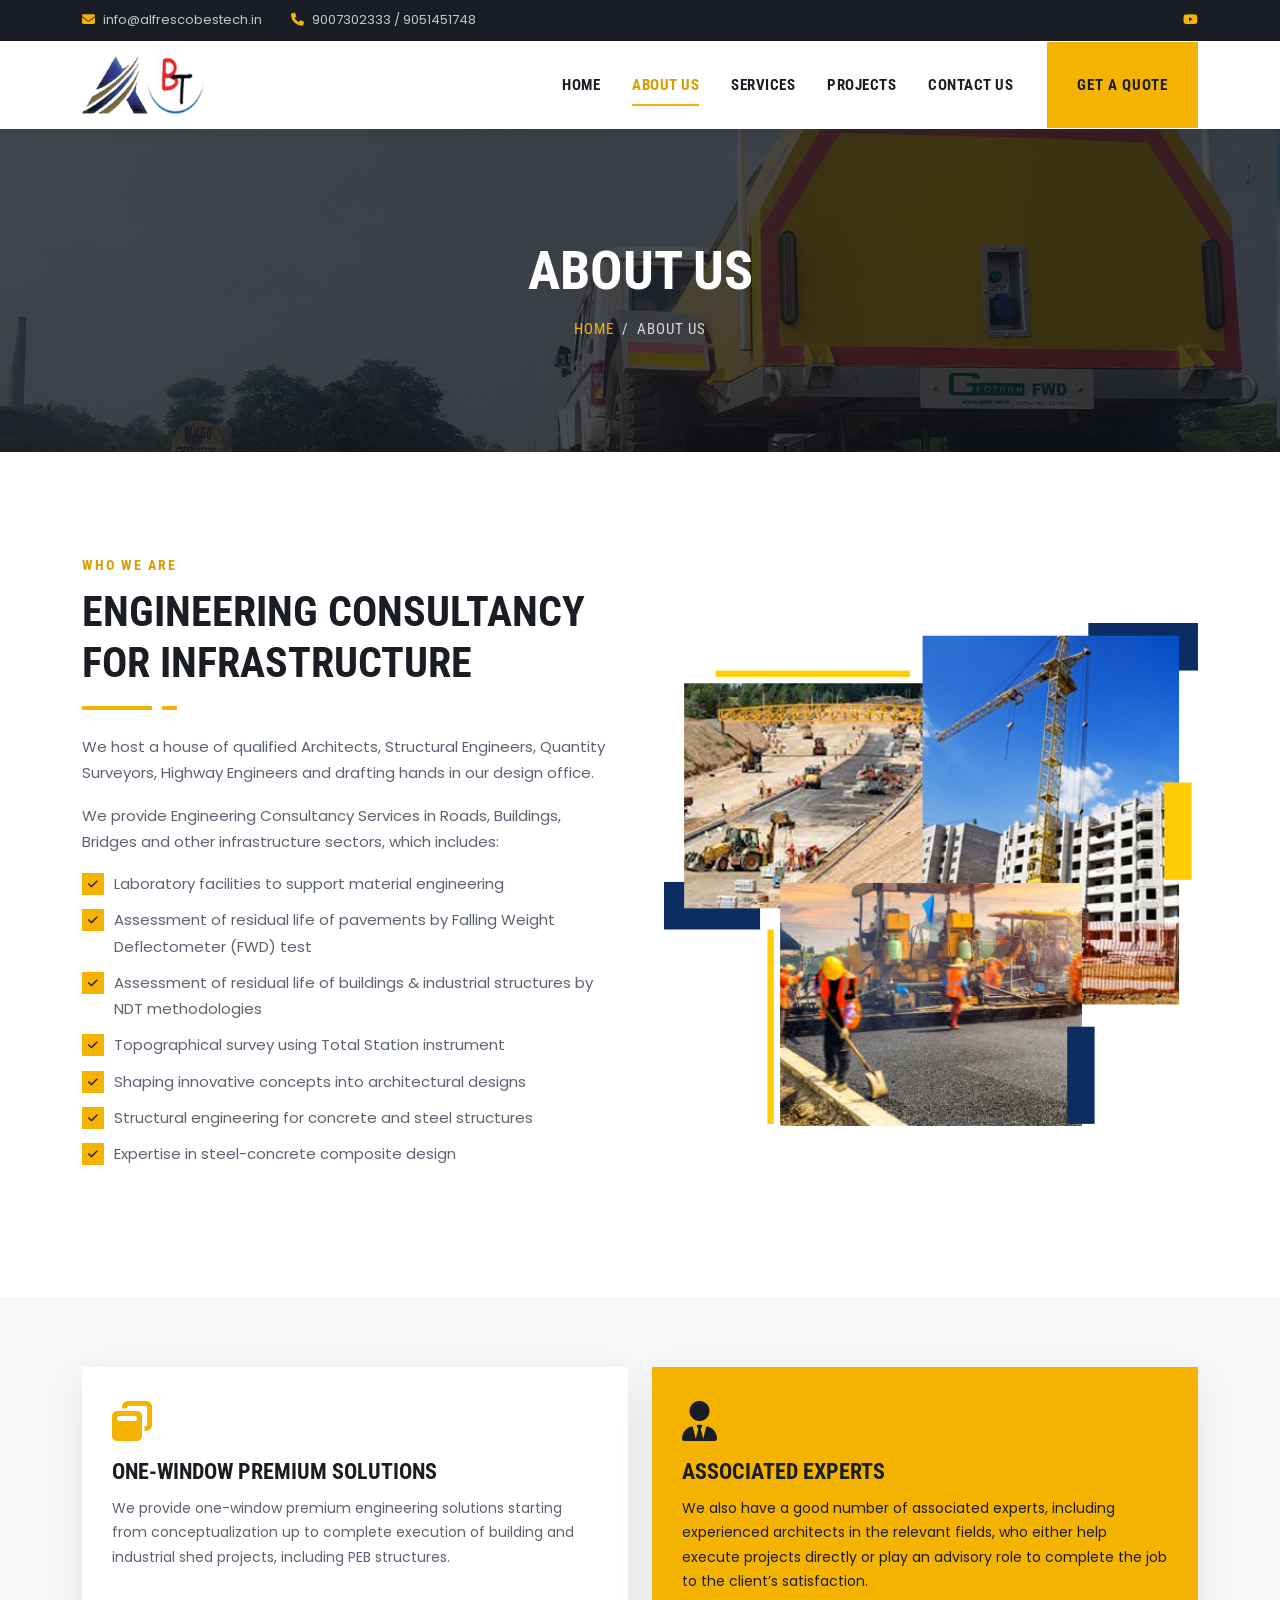
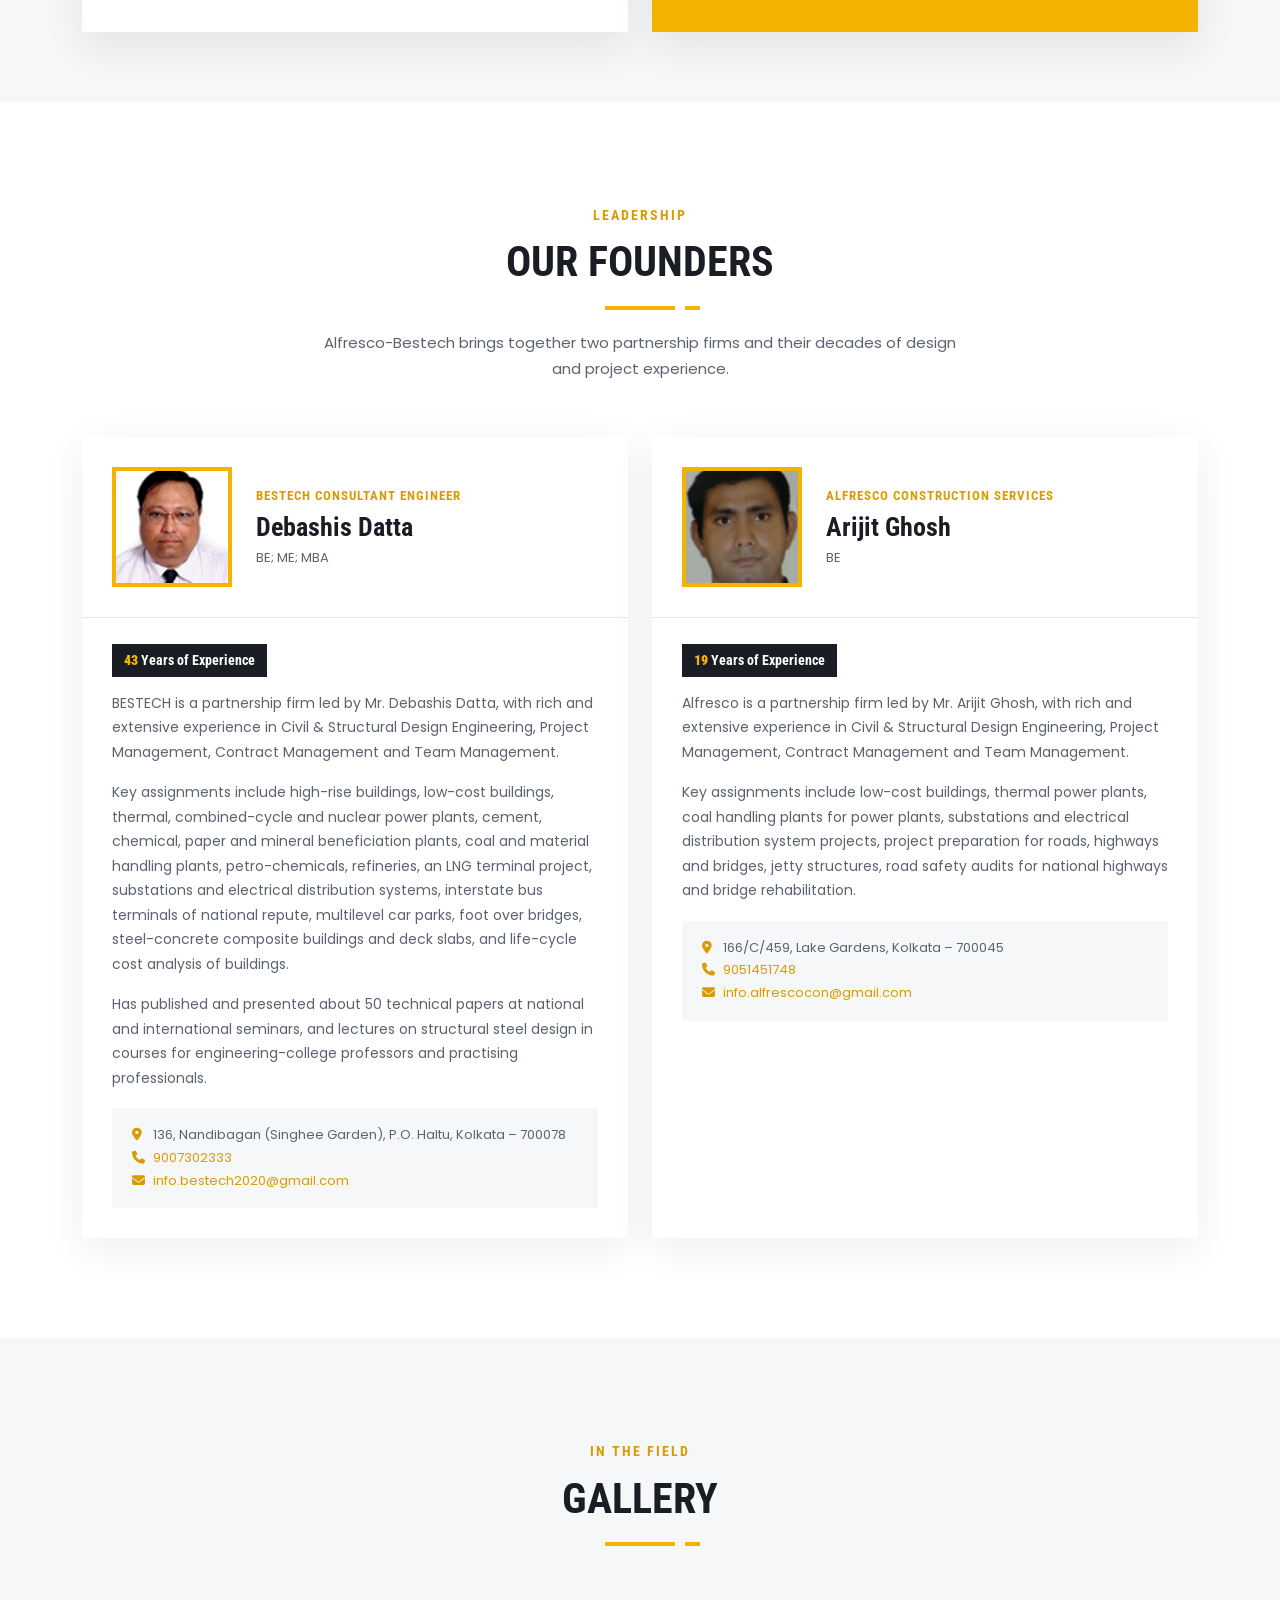
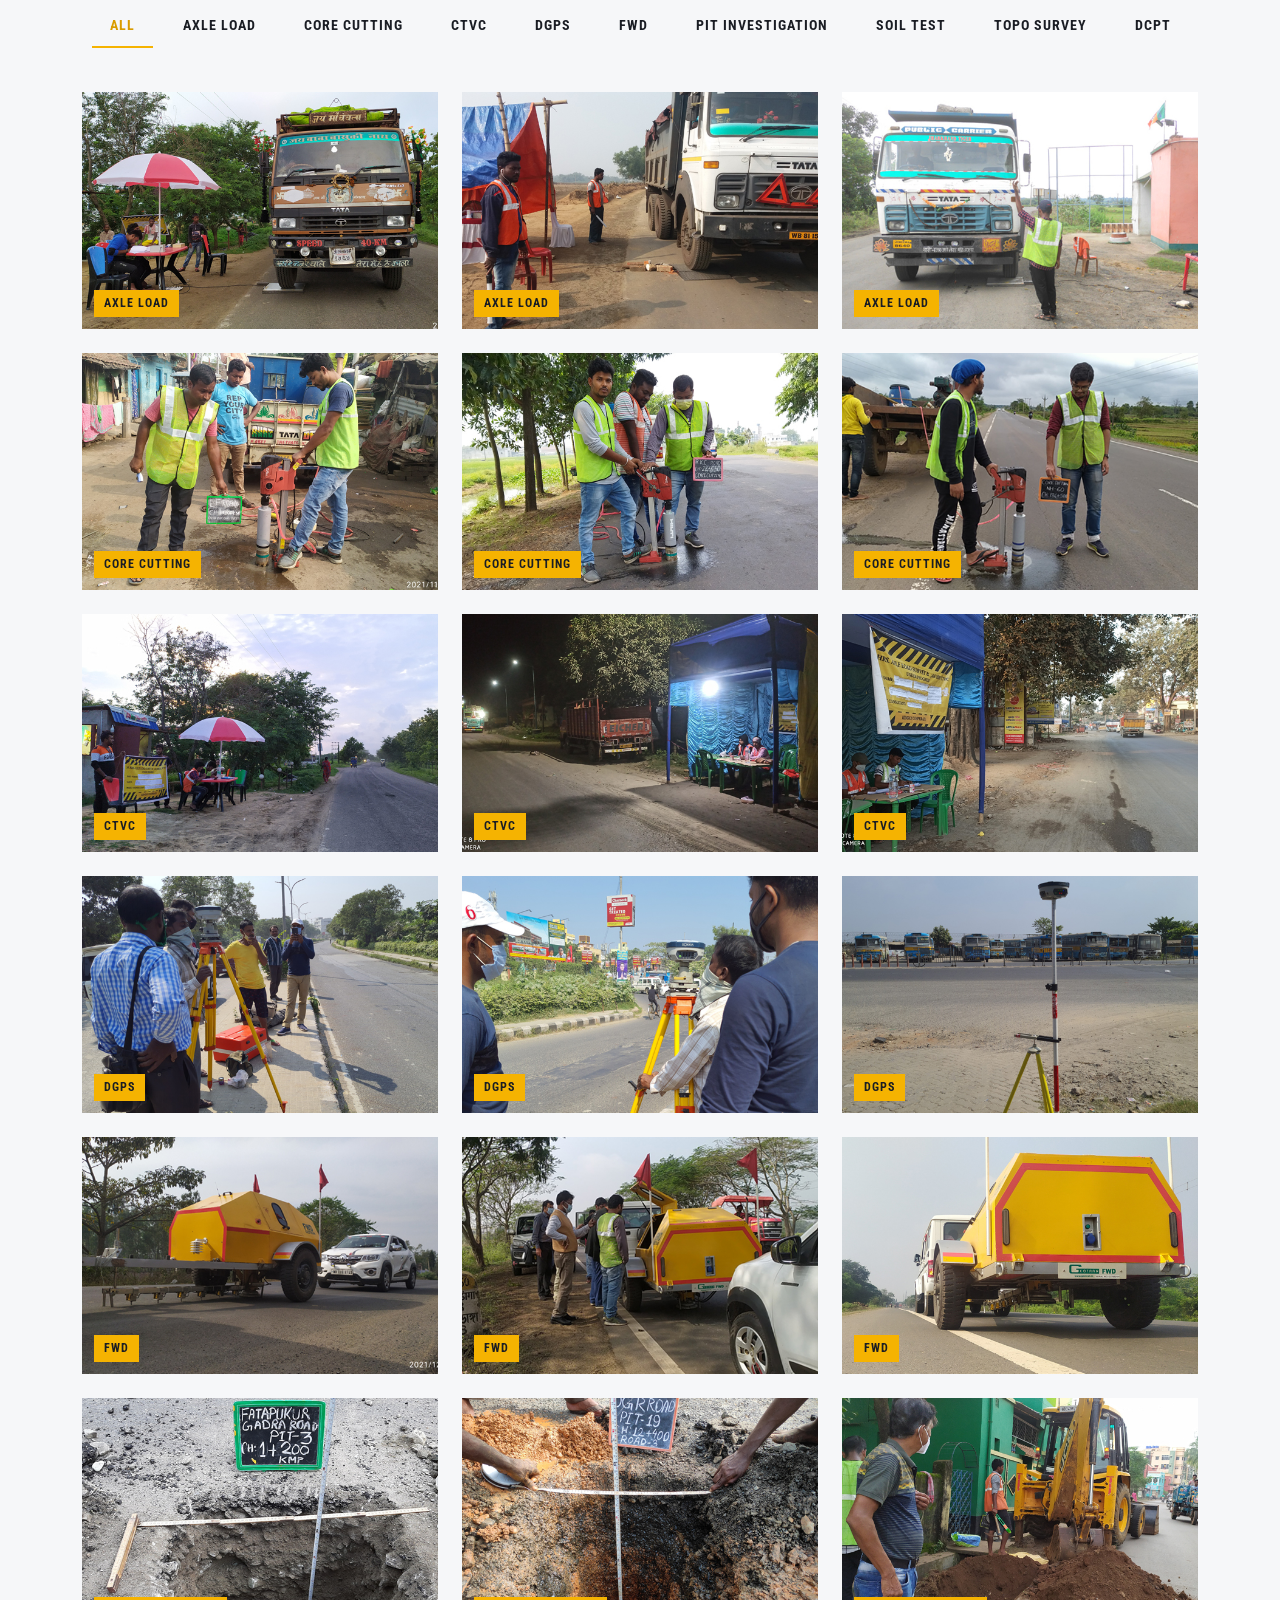
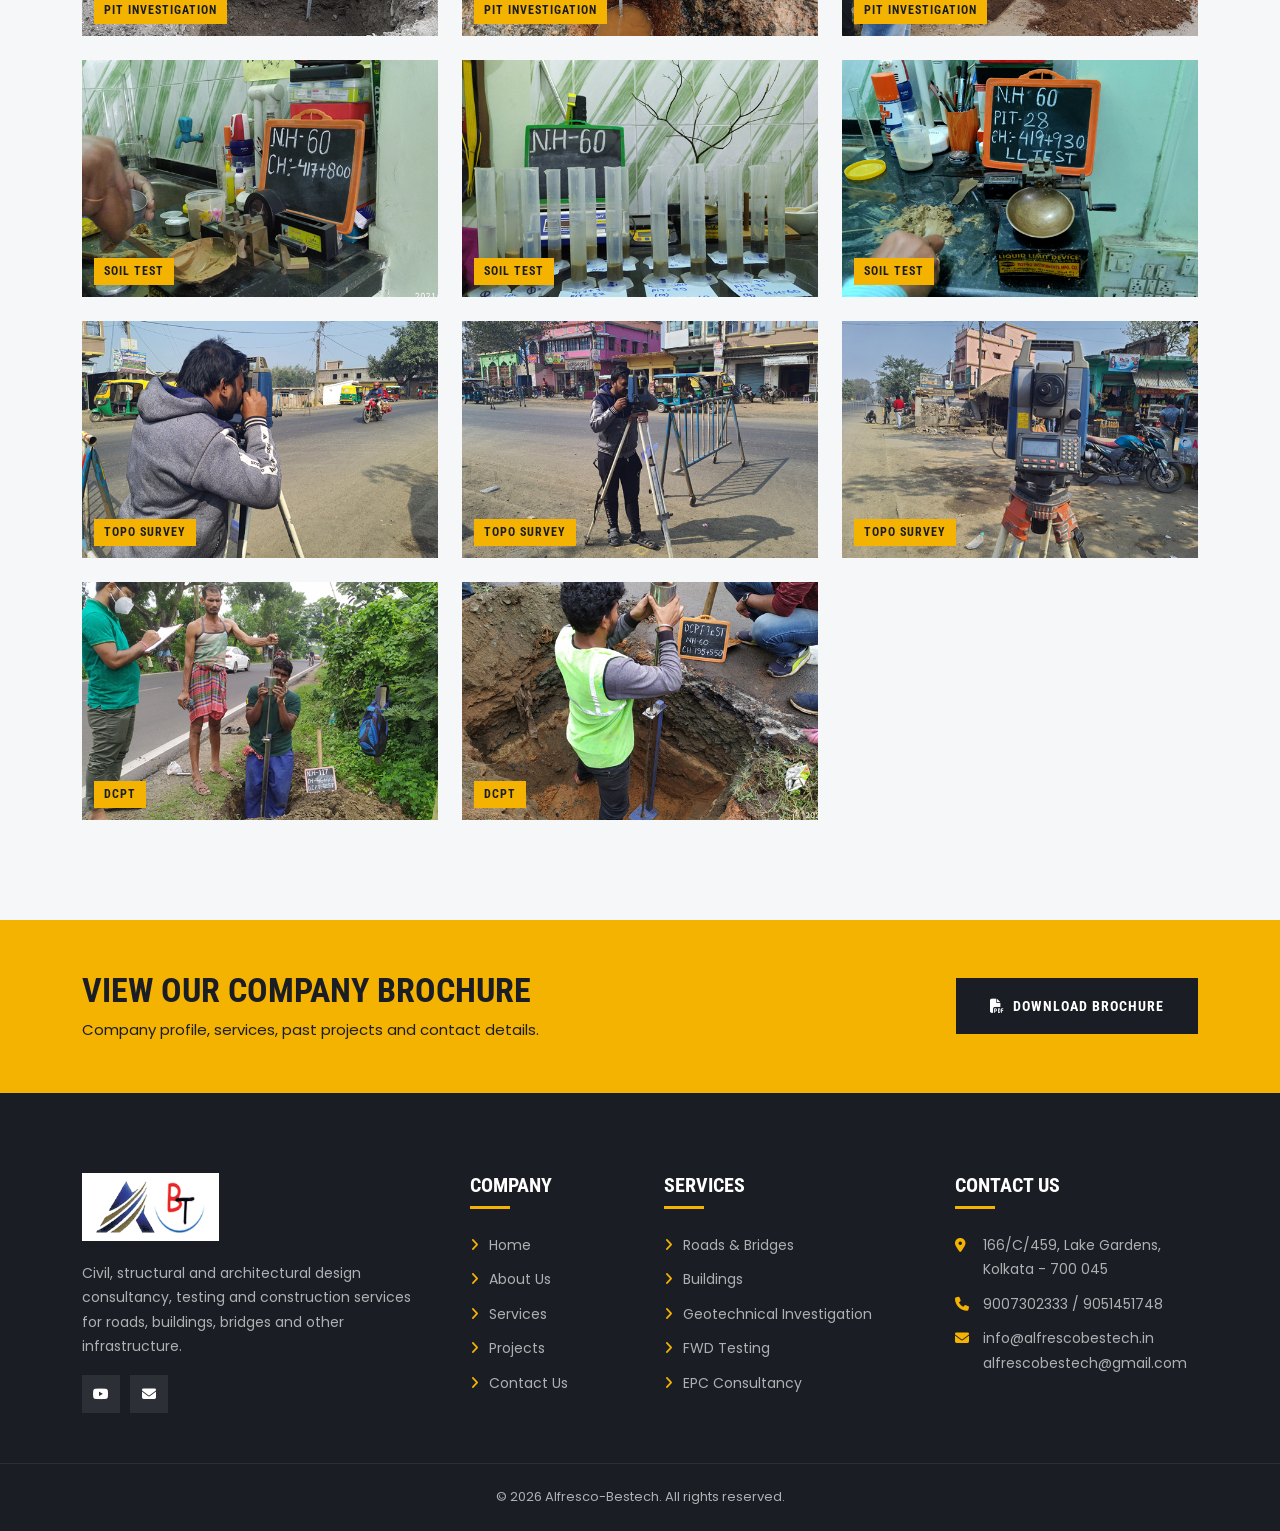
==== about.html @ d22d1f0e "New Alfresco Bestech website Five-page static site (home, about, services, projects, contact) with c" ====
<!DOCTYPE html>
<html lang="en">
<head>
    <meta charset="UTF-8">
    <meta name="viewport" content="width=device-width, initial-scale=1.0">
    <title>About Us | Alfresco Bestech</title>
    <meta name="description" content="Alfresco Bestech: qualified architects, structural engineers, quantity surveyors and highway engineers providing consultancy for roads, buildings and bridges.">
    <link rel="icon" href="images/logo.png">
    <link rel="preconnect" href="https://fonts.googleapis.com">
    <link rel="preconnect" href="https://fonts.gstatic.com" crossorigin>
    <link href="https://fonts.googleapis.com/css2?family=Poppins:wght@400;500;600&family=Roboto+Condensed:wght@400;700&display=swap" rel="stylesheet">
    <link href="https://cdn.jsdelivr.net/npm/bootstrap@5.3.3/dist/css/bootstrap.min.css" rel="stylesheet">
    <link href="https://cdnjs.cloudflare.com/ajax/libs/font-awesome/6.5.2/css/all.min.css" rel="stylesheet">
    <link rel="stylesheet" href="style.css?v=3">
    <script>document.documentElement.classList.add('js');</script>
</head>
<body>

    <!-- Top bar -->
    <div class="top-bar">
        <div class="container d-flex flex-wrap justify-content-between align-items-center">
            <div class="info">
                <span><i class="fa-solid fa-envelope me-2"></i><a href="mailto:info@alfrescobestech.in">info@alfrescobestech.in</a></span>
                <span><i class="fa-solid fa-phone me-2"></i><a href="tel:+919007302333">9007302333</a> / <a href="tel:+919051451748">9051451748</a></span>
            </div>
            <div class="social d-none d-md-block">
                <a href="https://www.youtube.com/channel/UCKjcMw4crTp7XbY3OMs8AHA" target="_blank" rel="noopener" aria-label="YouTube"><i class="fa-brands fa-youtube"></i></a>
            </div>
        </div>
    </div>

    <!-- Header -->
    <header class="site-header">
        <div class="container">
            <nav class="navbar navbar-expand-lg">
                <a class="navbar-brand" href="index.html"><img src="images/logo.png" alt="Alfresco Bestech"></a>
                <button class="navbar-toggler" type="button" data-bs-toggle="collapse" data-bs-target="#navMenu" aria-label="Menu">
                    <i class="fa-solid fa-bars"></i>
                </button>
                <div class="collapse navbar-collapse" id="navMenu">
                    <ul class="navbar-nav ms-auto">
                        <li class="nav-item"><a class="nav-link" href="index.html">Home</a></li>
                        <li class="nav-item"><a class="nav-link active" href="about.html">About Us</a></li>
                        <li class="nav-item"><a class="nav-link" href="services.html">Services</a></li>
                        <li class="nav-item"><a class="nav-link" href="projects.html">Projects</a></li>
                        <li class="nav-item"><a class="nav-link" href="contact.html">Contact Us</a></li>
                    </ul>
                    <a href="contact.html#enquiry" class="header-quote">Get A Quote</a>
                </div>
            </nav>
        </div>
    </header>

    <section class="page-banner" style="background-image:url('images/projects-bg.jpg')">
        <div class="container">
            <h1>About Us</h1>
            <div class="crumbs"><a href="index.html">Home</a> &nbsp;/&nbsp; About Us</div>
        </div>
    </section>

    <!-- Who we are -->
    <section class="section">
        <div class="container">
            <div class="row align-items-center g-5">
                <div class="col-lg-6 reveal">
                    <div class="sec-title mb-4">
                        <span class="tag">Who We Are</span>
                        <h2>Engineering Consultancy for Infrastructure</h2>
                        <div class="bar"></div>
                    </div>
                    <p>We host a house of qualified Architects, Structural Engineers, Quantity Surveyors, Highway Engineers and drafting hands in our design office.</p>
                    <p>We provide Engineering Consultancy Services in Roads, Buildings, Bridges and other infrastructure sectors, which includes:</p>
                    <ul class="check-list">
                        <li>Laboratory facilities to support material engineering</li>
                        <li>Assessment of residual life of pavements by Falling Weight Deflectometer (FWD) test</li>
                        <li>Assessment of residual life of buildings &amp; industrial structures by NDT methodologies</li>
                        <li>Topographical survey using Total Station instrument</li>
                        <li>Shaping innovative concepts into architectural designs</li>
                        <li>Structural engineering for concrete and steel structures</li>
                        <li>Expertise in steel-concrete composite design</li>
                    </ul>
                </div>
                <div class="col-lg-6 reveal">
                    <img src="images/about-top.png" alt="Road and building construction" class="w-100">
                </div>
            </div>
        </div>
    </section>

    <!-- One window -->
    <section class="section-sm bg-light-gray">
        <div class="container">
            <div class="row g-4">
                <div class="col-lg-6 reveal">
                    <div class="feature-box h-100">
                        <i class="fa-solid fa-window-restore"></i>
                        <h4>One-Window Premium Solutions</h4>
                        <p>We provide one-window premium engineering solutions starting from conceptualization up to complete execution of building and industrial shed projects, including PEB structures.</p>
                    </div>
                </div>
                <div class="col-lg-6 reveal">
                    <div class="feature-box dark h-100">
                        <i class="fa-solid fa-user-tie"></i>
                        <h4>Associated Experts</h4>
                        <p>We also have a good number of associated experts, including experienced architects in the relevant fields, who either help execute projects directly or play an advisory role to complete the job to the client&rsquo;s satisfaction.</p>
                    </div>
                </div>
            </div>
        </div>
    </section>

    <!-- Founders -->
    <section class="section">
        <div class="container">
            <div class="sec-title text-center reveal">
                <span class="tag">Leadership</span>
                <h2>Our Founders</h2>
                <div class="bar"></div>
                <p>Alfresco-Bestech brings together two partnership firms and their decades of design and project experience.</p>
            </div>
            <div class="row g-4">
                <div class="col-lg-6 reveal">
                    <div class="founder-card">
                        <div class="top">
                            <img src="images/founder-debashis.jpg" alt="Debashis Datta">
                            <div>
                                <div class="firm">Bestech Consultant Engineer</div>
                                <h4>Debashis Datta</h4>
                                <div class="deg">BE; ME; MBA</div>
                            </div>
                        </div>
                        <div class="body">
                            <span class="exp"><b>43</b> Years of Experience</span>
                            <p>BESTECH is a partnership firm led by Mr. Debashis Datta, with rich and extensive experience in Civil &amp; Structural Design Engineering, Project Management, Contract Management and Team Management.</p>
                            <p>Key assignments include high-rise buildings, low-cost buildings, thermal, combined-cycle and nuclear power plants, cement, chemical, paper and mineral beneficiation plants, coal and material handling plants, petro-chemicals, refineries, an LNG terminal project, substations and electrical distribution systems, interstate bus terminals of national repute, multilevel car parks, foot over bridges, steel-concrete composite buildings and deck slabs, and life-cycle cost analysis of buildings.</p>
                            <p class="mb-0">Has published and presented about 50 technical papers at national and international seminars, and lectures on structural steel design in courses for engineering-college professors and practising professionals.</p>
                            <div class="office">
                                <div><i class="fa-solid fa-location-dot"></i> 136, Nandibagan (Singhee Garden), P.O. Haltu, Kolkata &ndash; 700078</div>
                                <div><i class="fa-solid fa-phone"></i> <a href="tel:+919007302333">9007302333</a></div>
                                <div><i class="fa-solid fa-envelope"></i> <a href="mailto:info.bestech2020@gmail.com">info.bestech2020@gmail.com</a></div>
                            </div>
                        </div>
                    </div>
                </div>
                <div class="col-lg-6 reveal">
                    <div class="founder-card">
                        <div class="top">
                            <img src="images/founder-arijit.jpg" alt="Arijit Ghosh">
                            <div>
                                <div class="firm">Alfresco Construction Services</div>
                                <h4>Arijit Ghosh</h4>
                                <div class="deg">BE</div>
                            </div>
                        </div>
                        <div class="body">
                            <span class="exp"><b>19</b> Years of Experience</span>
                            <p>Alfresco is a partnership firm led by Mr. Arijit Ghosh, with rich and extensive experience in Civil &amp; Structural Design Engineering, Project Management, Contract Management and Team Management.</p>
                            <p class="mb-0">Key assignments include low-cost buildings, thermal power plants, coal handling plants for power plants, substations and electrical distribution system projects, project preparation for roads, highways and bridges, jetty structures, road safety audits for national highways and bridge rehabilitation.</p>
                            <div class="office">
                                <div><i class="fa-solid fa-location-dot"></i> 166/C/459, Lake Gardens, Kolkata &ndash; 700045</div>
                                <div><i class="fa-solid fa-phone"></i> <a href="tel:+919051451748">9051451748</a></div>
                                <div><i class="fa-solid fa-envelope"></i> <a href="mailto:info.alfrescocon@gmail.com">info.alfrescocon@gmail.com</a></div>
                            </div>
                        </div>
                    </div>
                </div>
            </div>
        </div>
    </section>

    <!-- Gallery -->
    <section class="section bg-light-gray">
        <div class="container">
            <div class="sec-title text-center reveal">
                <span class="tag">In The Field</span>
                <h2>Gallery</h2>
                <div class="bar"></div>
            </div>
            <div class="filter-bar">
                <button class="active" data-filter="*">All</button>
                <button data-filter="axle">Axle Load</button>
                <button data-filter="core">Core Cutting</button>
                <button data-filter="ctvc">CTVC</button>
                <button data-filter="dgps">DGPS</button>
                <button data-filter="fwd">FWD</button>
                <button data-filter="pit">Pit Investigation</button>
                <button data-filter="soil">Soil Test</button>
                <button data-filter="topo">Topo Survey</button>
                <button data-filter="dcpt">DCPT</button>
            </div>
            <div class="row g-4">
                <div class="col-lg-4 col-md-6 gallery-item axle">
                    <a href="images/gallery/axle-load-1.jpg" class="gallery-tile" data-lightbox="Axle Load"><img src="images/gallery/axle-load-1.jpg" alt="Axle Load" loading="lazy"><span class="lbl">Axle Load</span></a>
                </div>
                <div class="col-lg-4 col-md-6 gallery-item axle">
                    <a href="images/gallery/axle-load-2.jpg" class="gallery-tile" data-lightbox="Axle Load"><img src="images/gallery/axle-load-2.jpg" alt="Axle Load" loading="lazy"><span class="lbl">Axle Load</span></a>
                </div>
                <div class="col-lg-4 col-md-6 gallery-item axle">
                    <a href="images/gallery/axle-load-3.jpg" class="gallery-tile" data-lightbox="Axle Load"><img src="images/gallery/axle-load-3.jpg" alt="Axle Load" loading="lazy"><span class="lbl">Axle Load</span></a>
                </div>
                <div class="col-lg-4 col-md-6 gallery-item core">
                    <a href="images/gallery/core-cutting-1.jpg" class="gallery-tile" data-lightbox="Core Cutting"><img src="images/gallery/core-cutting-1.jpg" alt="Core Cutting" loading="lazy"><span class="lbl">Core Cutting</span></a>
                </div>
                <div class="col-lg-4 col-md-6 gallery-item core">
                    <a href="images/gallery/core-cutting-2.jpg" class="gallery-tile" data-lightbox="Core Cutting"><img src="images/gallery/core-cutting-2.jpg" alt="Core Cutting" loading="lazy"><span class="lbl">Core Cutting</span></a>
                </div>
                <div class="col-lg-4 col-md-6 gallery-item core">
                    <a href="images/gallery/core-cutting-3.jpg" class="gallery-tile" data-lightbox="Core Cutting"><img src="images/gallery/core-cutting-3.jpg" alt="Core Cutting" loading="lazy"><span class="lbl">Core Cutting</span></a>
                </div>
                <div class="col-lg-4 col-md-6 gallery-item ctvc">
                    <a href="images/gallery/ctvc-1.jpg" class="gallery-tile" data-lightbox="CTVC"><img src="images/gallery/ctvc-1.jpg" alt="CTVC" loading="lazy"><span class="lbl">CTVC</span></a>
                </div>
                <div class="col-lg-4 col-md-6 gallery-item ctvc">
                    <a href="images/gallery/ctvc-2.jpg" class="gallery-tile" data-lightbox="CTVC"><img src="images/gallery/ctvc-2.jpg" alt="CTVC" loading="lazy"><span class="lbl">CTVC</span></a>
                </div>
                <div class="col-lg-4 col-md-6 gallery-item ctvc">
                    <a href="images/gallery/ctvc-3.jpg" class="gallery-tile" data-lightbox="CTVC"><img src="images/gallery/ctvc-3.jpg" alt="CTVC" loading="lazy"><span class="lbl">CTVC</span></a>
                </div>
                <div class="col-lg-4 col-md-6 gallery-item dgps">
                    <a href="images/gallery/dgps-1.jpg" class="gallery-tile" data-lightbox="DGPS"><img src="images/gallery/dgps-1.jpg" alt="DGPS" loading="lazy"><span class="lbl">DGPS</span></a>
                </div>
                <div class="col-lg-4 col-md-6 gallery-item dgps">
                    <a href="images/gallery/dgps-2.jpg" class="gallery-tile" data-lightbox="DGPS"><img src="images/gallery/dgps-2.jpg" alt="DGPS" loading="lazy"><span class="lbl">DGPS</span></a>
                </div>
                <div class="col-lg-4 col-md-6 gallery-item dgps">
                    <a href="images/gallery/dgps-3.jpg" class="gallery-tile" data-lightbox="DGPS"><img src="images/gallery/dgps-3.jpg" alt="DGPS" loading="lazy"><span class="lbl">DGPS</span></a>
                </div>
                <div class="col-lg-4 col-md-6 gallery-item fwd">
                    <a href="images/gallery/fwd-1.jpg" class="gallery-tile" data-lightbox="FWD"><img src="images/gallery/fwd-1.jpg" alt="FWD" loading="lazy"><span class="lbl">FWD</span></a>
                </div>
                <div class="col-lg-4 col-md-6 gallery-item fwd">
                    <a href="images/gallery/fwd-2.jpg" class="gallery-tile" data-lightbox="FWD"><img src="images/gallery/fwd-2.jpg" alt="FWD" loading="lazy"><span class="lbl">FWD</span></a>
                </div>
                <div class="col-lg-4 col-md-6 gallery-item fwd">
                    <a href="images/gallery/fwd-3.jpg" class="gallery-tile" data-lightbox="FWD"><img src="images/gallery/fwd-3.jpg" alt="FWD" loading="lazy"><span class="lbl">FWD</span></a>
                </div>
                <div class="col-lg-4 col-md-6 gallery-item pit">
                    <a href="images/gallery/pit-1.jpg" class="gallery-tile" data-lightbox="Pit Investigation"><img src="images/gallery/pit-1.jpg" alt="Pit Investigation" loading="lazy"><span class="lbl">Pit Investigation</span></a>
                </div>
                <div class="col-lg-4 col-md-6 gallery-item pit">
                    <a href="images/gallery/pit-2.jpg" class="gallery-tile" data-lightbox="Pit Investigation"><img src="images/gallery/pit-2.jpg" alt="Pit Investigation" loading="lazy"><span class="lbl">Pit Investigation</span></a>
                </div>
                <div class="col-lg-4 col-md-6 gallery-item pit">
                    <a href="images/gallery/pit-3.jpg" class="gallery-tile" data-lightbox="Pit Investigation"><img src="images/gallery/pit-3.jpg" alt="Pit Investigation" loading="lazy"><span class="lbl">Pit Investigation</span></a>
                </div>
                <div class="col-lg-4 col-md-6 gallery-item soil">
                    <a href="images/gallery/soil-test-1.jpg" class="gallery-tile" data-lightbox="Soil Test"><img src="images/gallery/soil-test-1.jpg" alt="Soil Test" loading="lazy"><span class="lbl">Soil Test</span></a>
                </div>
                <div class="col-lg-4 col-md-6 gallery-item soil">
                    <a href="images/gallery/soil-test-2.jpg" class="gallery-tile" data-lightbox="Soil Test"><img src="images/gallery/soil-test-2.jpg" alt="Soil Test" loading="lazy"><span class="lbl">Soil Test</span></a>
                </div>
                <div class="col-lg-4 col-md-6 gallery-item soil">
                    <a href="images/gallery/soil-test-3.jpg" class="gallery-tile" data-lightbox="Soil Test"><img src="images/gallery/soil-test-3.jpg" alt="Soil Test" loading="lazy"><span class="lbl">Soil Test</span></a>
                </div>
                <div class="col-lg-4 col-md-6 gallery-item topo">
                    <a href="images/gallery/topo-survey-1.jpg" class="gallery-tile" data-lightbox="Topo Survey"><img src="images/gallery/topo-survey-1.jpg" alt="Topo Survey" loading="lazy"><span class="lbl">Topo Survey</span></a>
                </div>
                <div class="col-lg-4 col-md-6 gallery-item topo">
                    <a href="images/gallery/topo-survey-2.jpg" class="gallery-tile" data-lightbox="Topo Survey"><img src="images/gallery/topo-survey-2.jpg" alt="Topo Survey" loading="lazy"><span class="lbl">Topo Survey</span></a>
                </div>
                <div class="col-lg-4 col-md-6 gallery-item topo">
                    <a href="images/gallery/topo-survey-3.jpg" class="gallery-tile" data-lightbox="Topo Survey"><img src="images/gallery/topo-survey-3.jpg" alt="Topo Survey" loading="lazy"><span class="lbl">Topo Survey</span></a>
                </div>
                <div class="col-lg-4 col-md-6 gallery-item dcpt">
                    <a href="images/gallery/dcpt-1.jpg" class="gallery-tile" data-lightbox="DCPT"><img src="images/gallery/dcpt-1.jpg" alt="DCPT" loading="lazy"><span class="lbl">DCPT</span></a>
                </div>
                <div class="col-lg-4 col-md-6 gallery-item dcpt">
                    <a href="images/gallery/dcpt-2.jpg" class="gallery-tile" data-lightbox="DCPT"><img src="images/gallery/dcpt-2.jpg" alt="DCPT" loading="lazy"><span class="lbl">DCPT</span></a>
                </div>
            </div>
        </div>
    </section>

    <!-- Brochure band -->
    <section class="cta-band">
        <div class="container d-flex flex-wrap justify-content-between align-items-center gap-3">
            <div>
                <h2>View Our Company Brochure</h2>
                <p>Company profile, services, past projects and contact details.</p>
            </div>
            <a href="docs/Alfresco_Bestech_2024.pdf" target="_blank" class="btn-main" style="background:var(--dark);border-color:var(--dark);color:#fff"><i class="fa-solid fa-file-pdf me-2"></i>Download Brochure</a>
        </div>
    </section>

    <!-- Footer -->
    <footer class="site-footer">
        <div class="main">
            <div class="container">
                <div class="row g-5">
                    <div class="col-lg-4 col-md-6">
                        <div class="logo-box"><img src="images/logo.png" alt="Alfresco Bestech"></div>
                        <p>Civil, structural and architectural design consultancy, testing and construction services for roads, buildings, bridges and other infrastructure.</p>
                        <div class="social mt-3">
                            <a href="https://www.youtube.com/channel/UCKjcMw4crTp7XbY3OMs8AHA" target="_blank" rel="noopener" aria-label="YouTube"><i class="fa-brands fa-youtube"></i></a>
                            <a href="mailto:info@alfrescobestech.in" aria-label="Email"><i class="fa-solid fa-envelope"></i></a>
                        </div>
                    </div>
                    <div class="col-lg-2 col-md-6">
                        <h5>Company</h5>
                        <ul class="links">
                            <li><a href="index.html">Home</a></li>
                            <li><a href="about.html">About Us</a></li>
                            <li><a href="services.html">Services</a></li>
                            <li><a href="projects.html">Projects</a></li>
                            <li><a href="contact.html">Contact Us</a></li>
                        </ul>
                    </div>
                    <div class="col-lg-3 col-md-6">
                        <h5>Services</h5>
                        <ul class="links">
                            <li><a href="services.html">Roads &amp; Bridges</a></li>
                            <li><a href="services.html">Buildings</a></li>
                            <li><a href="services.html">Geotechnical Investigation</a></li>
                            <li><a href="services.html">FWD Testing</a></li>
                            <li><a href="services.html">EPC Consultancy</a></li>
                        </ul>
                    </div>
                    <div class="col-lg-3 col-md-6">
                        <h5>Contact Us</h5>
                        <ul class="addr">
                            <li><i class="fa-solid fa-location-dot"></i><span>166/C/459, Lake Gardens,<br>Kolkata - 700 045</span></li>
                            <li><i class="fa-solid fa-phone"></i><span><a href="tel:+919007302333">9007302333</a> / <a href="tel:+919051451748">9051451748</a></span></li>
                            <li><i class="fa-solid fa-envelope"></i><span><a href="mailto:info@alfrescobestech.in">info@alfrescobestech.in</a><br><a href="mailto:alfrescobestech@gmail.com">alfrescobestech@gmail.com</a></span></li>
                        </ul>
                    </div>
                </div>
            </div>
        </div>
        <div class="bottom">
            <div class="container text-center">&copy; 2026 Alfresco-Bestech. All rights reserved.</div>
        </div>
    </footer>

    <button class="to-top" id="toTop" aria-label="Back to top"><i class="fa-solid fa-arrow-up"></i></button>
    <div class="lightbox" id="lightbox"><button class="close" aria-label="Close">&times;</button><img alt=""></div>

    <script src="https://cdn.jsdelivr.net/npm/bootstrap@5.3.3/dist/js/bootstrap.bundle.min.js"></script>
    <script src="script.js?v=4"></script>
</body>
</html>
---- style.css ----
/* =========================================================
   Alfresco Bestech — site styles
   ========================================================= */

:root {
    --yellow: #f5b301;
    --yellow-dark: #d99c00;
    --navy: #14213d;
    --dark: #1a1d24;
    --text: #5c6370;
    --light: #f6f7f9;
    --border: #e6e8ec;
    --white: #fff;
    --head-font: 'Roboto Condensed', 'Arial Narrow', sans-serif;
    --body-font: 'Poppins', 'Segoe UI', sans-serif;
}

* { box-sizing: border-box; }
html { scroll-padding-top: 100px; }

body {
    font-family: var(--body-font);
    color: var(--text);
    font-size: 15px;
    line-height: 1.75;
    background: var(--white);
    overflow-x: hidden;
}

h1, h2, h3, h4, h5, h6 {
    font-family: var(--head-font);
    color: var(--dark);
    font-weight: 700;
    line-height: 1.2;
}

a { color: var(--yellow-dark); text-decoration: none; transition: color .2s; }
a:hover { color: var(--navy); }
img { max-width: 100%; }

.section { padding: 100px 0; }
.section-sm { padding: 70px 0; }
.bg-light-gray { background: var(--light); }
.text-yellow { color: var(--yellow) !important; }

/* ---------- Buttons ---------- */
.btn-main, .btn-line {
    display: inline-block;
    font-family: var(--head-font);
    font-weight: 700;
    text-transform: uppercase;
    letter-spacing: 1px;
    font-size: 14px;
    padding: 14px 32px;
    border-radius: 0;
    border: 2px solid var(--yellow);
    transition: all .25s;
}
.btn-main { background: var(--yellow); color: var(--dark); }
.btn-main:hover { background: var(--dark); border-color: var(--dark); color: var(--white); }
.btn-line { background: transparent; color: var(--white); border-color: var(--white); }
.btn-line:hover { background: var(--yellow); border-color: var(--yellow); color: var(--dark); }
.btn-line.dark { color: var(--dark); border-color: var(--dark); }
.btn-line.dark:hover { background: var(--dark); color: var(--white); }

/* ---------- Section titles ---------- */
.sec-title { margin-bottom: 55px; }
.sec-title .tag {
    display: inline-block;
    font-family: var(--head-font);
    font-weight: 700;
    color: var(--yellow-dark);
    text-transform: uppercase;
    letter-spacing: 2px;
    font-size: 14px;
    margin-bottom: 10px;
}
.sec-title h2 {
    font-size: 42px;
    text-transform: uppercase;
    margin-bottom: 18px;
}
.sec-title .bar {
    width: 70px;
    height: 4px;
    background: var(--yellow);
    position: relative;
    margin-bottom: 20px;
}
.sec-title .bar::after {
    content: '';
    position: absolute;
    left: 80px;
    top: 0;
    width: 15px;
    height: 4px;
    background: var(--yellow);
}
.sec-title.text-center .bar { margin-left: auto; margin-right: auto; }
.sec-title.text-center .bar::after { left: auto; right: -25px; }
.sec-title p { max-width: 640px; }
.sec-title.text-center p { margin: 0 auto; }
.sec-title.light h2 { color: var(--white); }
.sec-title.light p { color: rgba(255,255,255,.75); }

/* ---------- Top bar ---------- */
.top-bar {
    background: var(--dark);
    color: rgba(255,255,255,.75);
    font-size: 13px;
    padding: 9px 0;
}
.top-bar a { color: rgba(255,255,255,.75); }
.top-bar a:hover { color: var(--yellow); }
.top-bar .info span { margin-right: 26px; }
.top-bar .info i, .top-bar .social a { color: var(--yellow); }
.top-bar .social a { margin-left: 16px; }
.top-bar .social a:hover { color: var(--white); }

/* ---------- Header ---------- */
.site-header {
    background: var(--white);
    position: sticky;
    top: 0;
    z-index: 1000;
    box-shadow: 0 2px 12px rgba(0,0,0,.06);
    transition: box-shadow .3s;
}
.site-header.scrolled { box-shadow: 0 6px 24px rgba(0,0,0,.12); }
.site-header .navbar { padding: 0; }
.site-header .navbar-brand img { height: 58px; margin: 10px 0; }
.site-header .nav-link {
    font-family: var(--head-font);
    font-weight: 700;
    text-transform: uppercase;
    font-size: 15px;
    letter-spacing: .5px;
    color: var(--dark) !important;
    padding: 30px 16px !important;
    position: relative;
}
.site-header .nav-link::after {
    content: '';
    position: absolute;
    left: 16px; right: 16px; bottom: 22px;
    height: 2px;
    background: var(--yellow);
    transform: scaleX(0);
    transition: transform .25s;
}
.site-header .nav-link:hover::after,
.site-header .nav-link.active::after { transform: scaleX(1); }
.site-header .nav-link.active { color: var(--yellow-dark) !important; }
.header-quote {
    background: var(--yellow);
    color: var(--dark);
    font-family: var(--head-font);
    font-weight: 700;
    text-transform: uppercase;
    letter-spacing: 1px;
    padding: 30px 30px;
    margin-left: 18px;
    display: inline-block;
    white-space: nowrap;
}
.header-quote:hover { background: var(--dark); color: var(--white); }
.navbar-toggler { border: 0; font-size: 26px; color: var(--dark); padding: 6px 4px; }
.navbar-toggler:focus { box-shadow: none; }

/* ---------- Hero slider ---------- */
.hero {
    position: relative;
    height: calc(100vh - 140px);
    min-height: 560px;
    max-height: 820px;
    overflow: hidden;
    background: var(--dark);
}
.hero .slide {
    position: absolute;
    inset: 0;
    background-size: cover;
    background-position: center;
    opacity: 0;
    transition: opacity 1.2s ease;
}
.hero .slide.active { opacity: 1; }
.hero .slide::before {
    content: '';
    position: absolute;
    inset: 0;
    background: linear-gradient(90deg, rgba(10,14,22,.88) 0%, rgba(10,14,22,.55) 55%, rgba(10,14,22,.25) 100%);
}
.hero .slide-content {
    position: relative;
    height: 100%;
    display: flex;
    align-items: center;
}
.hero .slide-content .inner { max-width: 640px; }
.hero .kicker {
    display: inline-block;
    color: var(--yellow);
    font-family: var(--head-font);
    font-weight: 700;
    letter-spacing: 3px;
    text-transform: uppercase;
    margin-bottom: 14px;
}
.hero h1 {
    color: var(--white);
    font-size: 68px;
    text-transform: uppercase;
    margin-bottom: 22px;
}
.hero h1 span { color: var(--yellow); }
.hero p { color: rgba(255,255,255,.85); font-size: 17px; margin-bottom: 34px; }
.hero .slide .inner > * {
    transform: translateY(30px);
    opacity: 0;
    transition: all .8s ease;
}
.hero .slide.active .inner > * { transform: none; opacity: 1; }
.hero .slide.active .inner > *:nth-child(2) { transition-delay: .15s; }
.hero .slide.active .inner > *:nth-child(3) { transition-delay: .3s; }
.hero .slide.active .inner > *:nth-child(4) { transition-delay: .45s; }
.hero-arrow {
    position: absolute;
    top: 50%;
    transform: translateY(-50%);
    z-index: 5;
    width: 50px; height: 50px;
    border: 0;
    background: rgba(255,255,255,.12);
    color: var(--white);
    font-size: 18px;
    transition: background .2s;
}
.hero-arrow:hover { background: var(--yellow); color: var(--dark); }
.hero-arrow.prev { left: 20px; }
.hero-arrow.next { right: 20px; }
.hero-dots {
    position: absolute;
    bottom: 34px;
    left: 0; right: 0;
    z-index: 5;
    text-align: center;
}
.hero-dots button {
    width: 34px; height: 4px;
    border: 0;
    margin: 0 4px;
    background: rgba(255,255,255,.4);
}
.hero-dots button.active { background: var(--yellow); }

/* ---------- Feature strip (under hero) ---------- */
.feature-strip { margin-top: -70px; position: relative; z-index: 6; }
.feature-box {
    background: var(--white);
    padding: 34px 30px;
    box-shadow: 0 15px 40px rgba(0,0,0,.08);
    height: 100%;
    border-bottom: 4px solid transparent;
    transition: all .3s;
}
.feature-box:hover { border-color: var(--yellow); transform: translateY(-6px); }
.feature-box.dark { background: var(--yellow); }
.feature-box i { font-size: 40px; color: var(--yellow); margin-bottom: 18px; }
.feature-box.dark i { color: var(--dark); }
.feature-box h4 { font-size: 22px; text-transform: uppercase; margin-bottom: 10px; }
.feature-box p { margin: 0; font-size: 14px; }
.feature-box.dark p { color: var(--dark); }

/* ---------- About block ---------- */
.about-collage { position: relative; }
.years-box {
    display: flex;
    align-items: center;
    gap: 18px;
    margin-bottom: 26px;
}
.years-box .num {
    font-family: var(--head-font);
    font-weight: 700;
    font-size: 120px;
    line-height: .9;
    color: var(--yellow);
}
.years-box .lbl {
    font-family: var(--head-font);
    font-weight: 700;
    font-size: 26px;
    line-height: 1.15;
    text-transform: uppercase;
    color: var(--dark);
}
.check-list { list-style: none; padding: 0; margin: 0 0 30px; }
.check-list li { position: relative; padding-left: 32px; margin-bottom: 10px; }
.check-list li::before {
    content: '\f00c';
    font-family: 'Font Awesome 6 Free';
    font-weight: 900;
    position: absolute;
    left: 0; top: 2px;
    width: 22px; height: 22px;
    line-height: 22px;
    text-align: center;
    background: var(--yellow);
    color: var(--dark);
    font-size: 11px;
}

/* ---------- Services ---------- */
.service-card {
    background: var(--white);
    padding: 40px 30px;
    height: 100%;
    position: relative;
    border: 1px solid var(--border);
    transition: all .3s;
    overflow: hidden;
}
.service-card::before {
    content: '';
    position: absolute;
    left: 0; bottom: 0;
    width: 100%; height: 0;
    background: var(--dark);
    transition: height .35s ease;
    z-index: 0;
}
.service-card:hover::before { height: 100%; }
.service-card > * { position: relative; z-index: 1; }
.service-card .icon {
    width: 70px; height: 70px;
    background: var(--yellow);
    color: var(--dark);
    display: flex;
    align-items: center;
    justify-content: center;
    font-size: 28px;
    margin-bottom: 22px;
}
.service-card .no {
    position: absolute;
    right: 24px; top: 18px;
    font-family: var(--head-font);
    font-weight: 700;
    font-size: 48px;
    color: rgba(0,0,0,.06);
}
.service-card h4 { font-size: 21px; text-transform: uppercase; margin-bottom: 12px; transition: color .3s; }
.service-card p { margin: 0; font-size: 14px; transition: color .3s; }
.service-card:hover h4 { color: var(--white); }
.service-card:hover p { color: rgba(255,255,255,.7); }
.service-card:hover .no { color: rgba(255,255,255,.08); }

/* ---------- Stats ---------- */
.stats-band {
    background: linear-gradient(rgba(20,33,61,.9), rgba(20,33,61,.9)), url('images/projects-bg.jpg') center/cover fixed;
    padding: 80px 0;
}
.stat { text-align: center; color: var(--white); }
.stat i { font-size: 38px; color: var(--yellow); margin-bottom: 14px; }
.stat .num {
    font-family: var(--head-font);
    font-weight: 700;
    font-size: 54px;
    line-height: 1;
    color: var(--white);
}
.stat .num sup { color: var(--yellow); font-size: 30px; top: -.7em; }
.stat .lbl { text-transform: uppercase; letter-spacing: 1px; font-size: 13px; color: rgba(255,255,255,.7); margin-top: 8px; }

/* ---------- Process ---------- */
.process-step { text-align: center; position: relative; padding: 0 10px; }
.process-step .circle {
    width: 110px; height: 110px;
    margin: 0 auto 20px;
    border: 3px dashed var(--yellow);
    border-radius: 50%;
    display: flex;
    align-items: center;
    justify-content: center;
    font-size: 38px;
    color: var(--dark);
    position: relative;
    background: var(--white);
    transition: all .3s;
}
.process-step:hover .circle { background: var(--yellow); border-style: solid; }
.process-step .circle span {
    position: absolute;
    top: -4px; right: -4px;
    width: 34px; height: 34px;
    border-radius: 50%;
    background: var(--dark);
    color: var(--white);
    font-family: var(--head-font);
    font-size: 15px;
    line-height: 34px;
}
.process-step h5 { text-transform: uppercase; font-size: 18px; }
.process-step p { font-size: 13px; margin: 0; }

/* ---------- Projects ---------- */
.project-card {
    position: relative;
    overflow: hidden;
    background: var(--dark);
}
.project-card img {
    width: 100%;
    aspect-ratio: 3 / 2;
    object-fit: cover;
    display: block;
    transition: transform .6s ease, opacity .4s;
}
.project-card:hover img { transform: scale(1.08); opacity: .45; }
.project-card .info {
    position: absolute;
    left: 0; right: 0; bottom: 0;
    padding: 24px;
    background: linear-gradient(transparent, rgba(0,0,0,.85));
}
.project-card .cat, .tag-pill {
    display: inline-block;
    background: var(--yellow);
    color: var(--dark);
    font-family: var(--head-font);
    font-weight: 700;
    font-size: 12px;
    text-transform: uppercase;
    letter-spacing: 1px;
    padding: 3px 10px;
    margin-bottom: 8px;
}
.project-card h4 { color: var(--white); font-size: 21px; margin: 0; }
.project-card .zoom {
    position: absolute;
    top: 50%; left: 50%;
    transform: translate(-50%, -50%) scale(0);
    width: 56px; height: 56px;
    background: var(--yellow);
    color: var(--dark);
    display: flex;
    align-items: center;
    justify-content: center;
    font-size: 20px;
    transition: transform .3s;
}
.project-card:hover .zoom { transform: translate(-50%, -50%) scale(1); }

.project-row { margin-bottom: 90px; }
.project-row:last-child { margin-bottom: 0; }
.project-row .big-no {
    font-family: var(--head-font);
    font-weight: 700;
    font-size: 80px;
    line-height: 1;
    color: transparent;
    -webkit-text-stroke: 2px var(--yellow);
}
.project-row h3 { font-size: 34px; text-transform: uppercase; margin: 10px 0 16px; }
.video-wrap {
    position: relative;
    aspect-ratio: 16 / 9;
    background: #000;
}
.video-wrap iframe { position: absolute; inset: 0; width: 100%; height: 100%; border: 0; }

/* ---------- Gallery ---------- */
.filter-bar { text-align: center; margin-bottom: 40px; }
.filter-bar button {
    border: 0;
    background: transparent;
    font-family: var(--head-font);
    font-weight: 700;
    text-transform: uppercase;
    letter-spacing: 1px;
    font-size: 14px;
    padding: 8px 18px;
    margin: 4px;
    color: var(--dark);
    border-bottom: 2px solid transparent;
}
.filter-bar button.active, .filter-bar button:hover { color: var(--yellow-dark); border-color: var(--yellow); }
.gallery-item { transition: opacity .3s; }
.gallery-item.hide { display: none; }
.gallery-tile {
    display: block;
    position: relative;
    overflow: hidden;
}
.gallery-tile img { width: 100%; aspect-ratio: 3 / 2; object-fit: cover; display: block; transition: transform .5s; }
.gallery-tile:hover img { transform: scale(1.08); }
.gallery-tile .lbl {
    position: absolute;
    left: 12px; bottom: 12px;
    background: var(--yellow);
    color: var(--dark);
    font-family: var(--head-font);
    font-weight: 700;
    text-transform: uppercase;
    font-size: 12px;
    letter-spacing: 1px;
    padding: 3px 10px;
}

/* ---------- Lightbox ---------- */
.lightbox {
    position: fixed;
    inset: 0;
    background: rgba(0,0,0,.92);
    z-index: 3000;
    display: none;
    align-items: center;
    justify-content: center;
    padding: 20px;
}
.lightbox.open { display: flex; }
.lightbox img { max-height: 88vh; max-width: 100%; box-shadow: 0 0 40px rgba(0,0,0,.6); }
.lightbox .close {
    position: absolute;
    top: 18px; right: 26px;
    color: var(--white);
    font-size: 40px;
    background: none;
    border: 0;
    line-height: 1;
}

/* ---------- Founders ---------- */
.founder-card {
    background: var(--white);
    box-shadow: 0 10px 40px rgba(0,0,0,.07);
    height: 100%;
}
.founder-card .top {
    display: flex;
    gap: 24px;
    align-items: center;
    padding: 30px;
    border-bottom: 1px solid var(--border);
}
.founder-card .top img {
    width: 120px; height: 120px;
    object-fit: cover;
    border: 4px solid var(--yellow);
    flex-shrink: 0;
}
.founder-card .firm {
    font-family: var(--head-font);
    font-weight: 700;
    font-size: 13px;
    letter-spacing: 1px;
    text-transform: uppercase;
    color: var(--yellow-dark);
}
.founder-card h4 { font-size: 26px; margin: 4px 0; }
.founder-card .deg { font-size: 13px; color: var(--text); }
.founder-card .body { padding: 26px 30px 30px; font-size: 14px; }
.founder-card .exp {
    display: inline-block;
    background: var(--dark);
    color: var(--white);
    font-family: var(--head-font);
    font-weight: 700;
    padding: 4px 12px;
    margin-bottom: 14px;
}
.founder-card .exp b { color: var(--yellow); }
.founder-card .office { background: var(--light); padding: 16px 20px; margin-top: 18px; font-size: 13px; }
.founder-card .office i { color: var(--yellow-dark); width: 18px; }

/* ---------- CTA band ---------- */
.cta-band { background: var(--yellow); padding: 50px 0; }
.cta-band h2 { font-size: 34px; text-transform: uppercase; margin: 0; }
.cta-band p { color: var(--dark); margin: 6px 0 0; }

/* ---------- Page banner ---------- */
.page-banner {
    position: relative;
    padding: 110px 0;
    background-size: cover;
    background-position: center;
    text-align: center;
}
.page-banner::before { content: ''; position: absolute; inset: 0; background: rgba(10,14,22,.75); }
.page-banner .container { position: relative; }
.page-banner h1 { color: var(--white); font-size: 54px; text-transform: uppercase; margin-bottom: 12px; }
.page-banner .crumbs { color: rgba(255,255,255,.8); font-family: var(--head-font); text-transform: uppercase; letter-spacing: 1px; }
.page-banner .crumbs a { color: var(--yellow); }

/* ---------- Contact ---------- */
.contact-box {
    display: flex;
    gap: 18px;
    padding: 28px;
    background: var(--white);
    box-shadow: 0 10px 30px rgba(0,0,0,.06);
    height: 100%;
}
.contact-box i {
    width: 56px; height: 56px;
    flex-shrink: 0;
    background: var(--yellow);
    color: var(--dark);
    display: flex;
    align-items: center;
    justify-content: center;
    font-size: 22px;
}
.contact-box h5 { text-transform: uppercase; margin-bottom: 6px; }
.contact-box p { margin: 0; font-size: 14px; }
.contact-box p a { color: var(--text); }
.contact-box p a:hover { color: var(--yellow-dark); }
.quote-form .form-control, .quote-form .form-select {
    border-radius: 0;
    border: 1px solid var(--border);
    padding: 14px 16px;
    font-size: 14px;
    background: var(--light);
}
.quote-form .form-control:focus, .quote-form .form-select:focus {
    border-color: var(--yellow);
    box-shadow: none;
    background: var(--white);
}
.form-status { font-size: 14px; margin-top: 16px; padding: 0; }
.form-status.ok, .form-status.err { padding: 14px 18px; }
.form-status.ok { background: #e8f6ec; color: #1e7b3c; border-left: 4px solid #2fa553; }
.form-status.err { background: #fdecec; color: #a12a2a; border-left: 4px solid #d64545; }
.form-status.err a { color: #a12a2a; text-decoration: underline; }
.map-wrap iframe { width: 100%; height: 420px; border: 0; display: block; filter: grayscale(.3); }

/* ---------- Footer ---------- */
.site-footer { background: var(--dark); color: rgba(255,255,255,.65); font-size: 14px; }
.site-footer .main { padding: 80px 0 50px; }
.site-footer h5 {
    color: var(--white);
    text-transform: uppercase;
    font-size: 20px;
    margin-bottom: 24px;
    position: relative;
    padding-bottom: 12px;
}
.site-footer h5::after { content: ''; position: absolute; left: 0; bottom: 0; width: 40px; height: 3px; background: var(--yellow); }
.site-footer .logo-box { background: var(--white); display: inline-block; padding: 8px 14px; margin-bottom: 20px; }
.site-footer .logo-box img { height: 52px; }
.site-footer ul { list-style: none; padding: 0; margin: 0; }
.site-footer ul li { margin-bottom: 10px; }
.site-footer a { color: rgba(255,255,255,.65); }
.site-footer a:hover { color: var(--yellow); }
.site-footer ul.links a::before { content: '\f105'; font-family: 'Font Awesome 6 Free'; font-weight: 900; color: var(--yellow); margin-right: 10px; }
.site-footer .addr li { display: flex; gap: 12px; }
.site-footer .addr i { color: var(--yellow); margin-top: 5px; width: 16px; }
.site-footer .social a {
    display: inline-flex;
    width: 38px; height: 38px;
    align-items: center;
    justify-content: center;
    background: rgba(255,255,255,.08);
    color: var(--white);
    margin-right: 6px;
}
.site-footer .social a:hover { background: var(--yellow); color: var(--dark); }
.site-footer .bottom {
    border-top: 1px solid rgba(255,255,255,.08);
    padding: 22px 0;
    font-size: 13px;
}

/* ---------- Back to top ---------- */
.to-top {
    position: fixed;
    right: 24px; bottom: 24px;
    width: 46px; height: 46px;
    border: 0;
    background: var(--yellow);
    color: var(--dark);
    font-size: 18px;
    z-index: 900;
    opacity: 0;
    visibility: hidden;
    transition: all .3s;
}
.to-top.show { opacity: 1; visibility: visible; }
.to-top:hover { background: var(--dark); color: var(--white); }

/* ---------- Reveal on scroll (only when JS is running) ---------- */
.js .reveal { opacity: 0; transform: translateY(40px); transition: opacity .8s ease, transform .8s ease; }
.js .reveal.in { opacity: 1; transform: none; }

/* ---------- Responsive ---------- */
@media (max-width: 1199px) {
    .hero-arrow { display: none; }
}
@media (max-width: 991px) {
    .section { padding: 70px 0; }
    .site-header .nav-link { padding: 12px 0 !important; }
    .site-header .nav-link::after { display: none; }
    .header-quote { margin: 10px 0 18px; padding: 14px 24px; }
    .hero h1 { font-size: 48px; }
    .sec-title h2 { font-size: 34px; }
    .feature-strip { margin-top: 0; padding-top: 50px; }
    .stats-band { background-attachment: scroll; }
}
@media (max-width: 575px) {
    .top-bar .info span { display: block; margin: 0; }
    .hero { min-height: 520px; }
    .hero h1 { font-size: 36px; }
    .hero p { font-size: 15px; }
    .hero-arrow { display: none; }
    .years-box .num { font-size: 90px; }
    .page-banner { padding: 70px 0; }
    .page-banner h1 { font-size: 36px; }
    .founder-card .top { flex-direction: column; text-align: center; }
    .cta-band h2 { font-size: 26px; }
    .project-row h3 { font-size: 26px; }
    .project-row .big-no { font-size: 60px; }
}
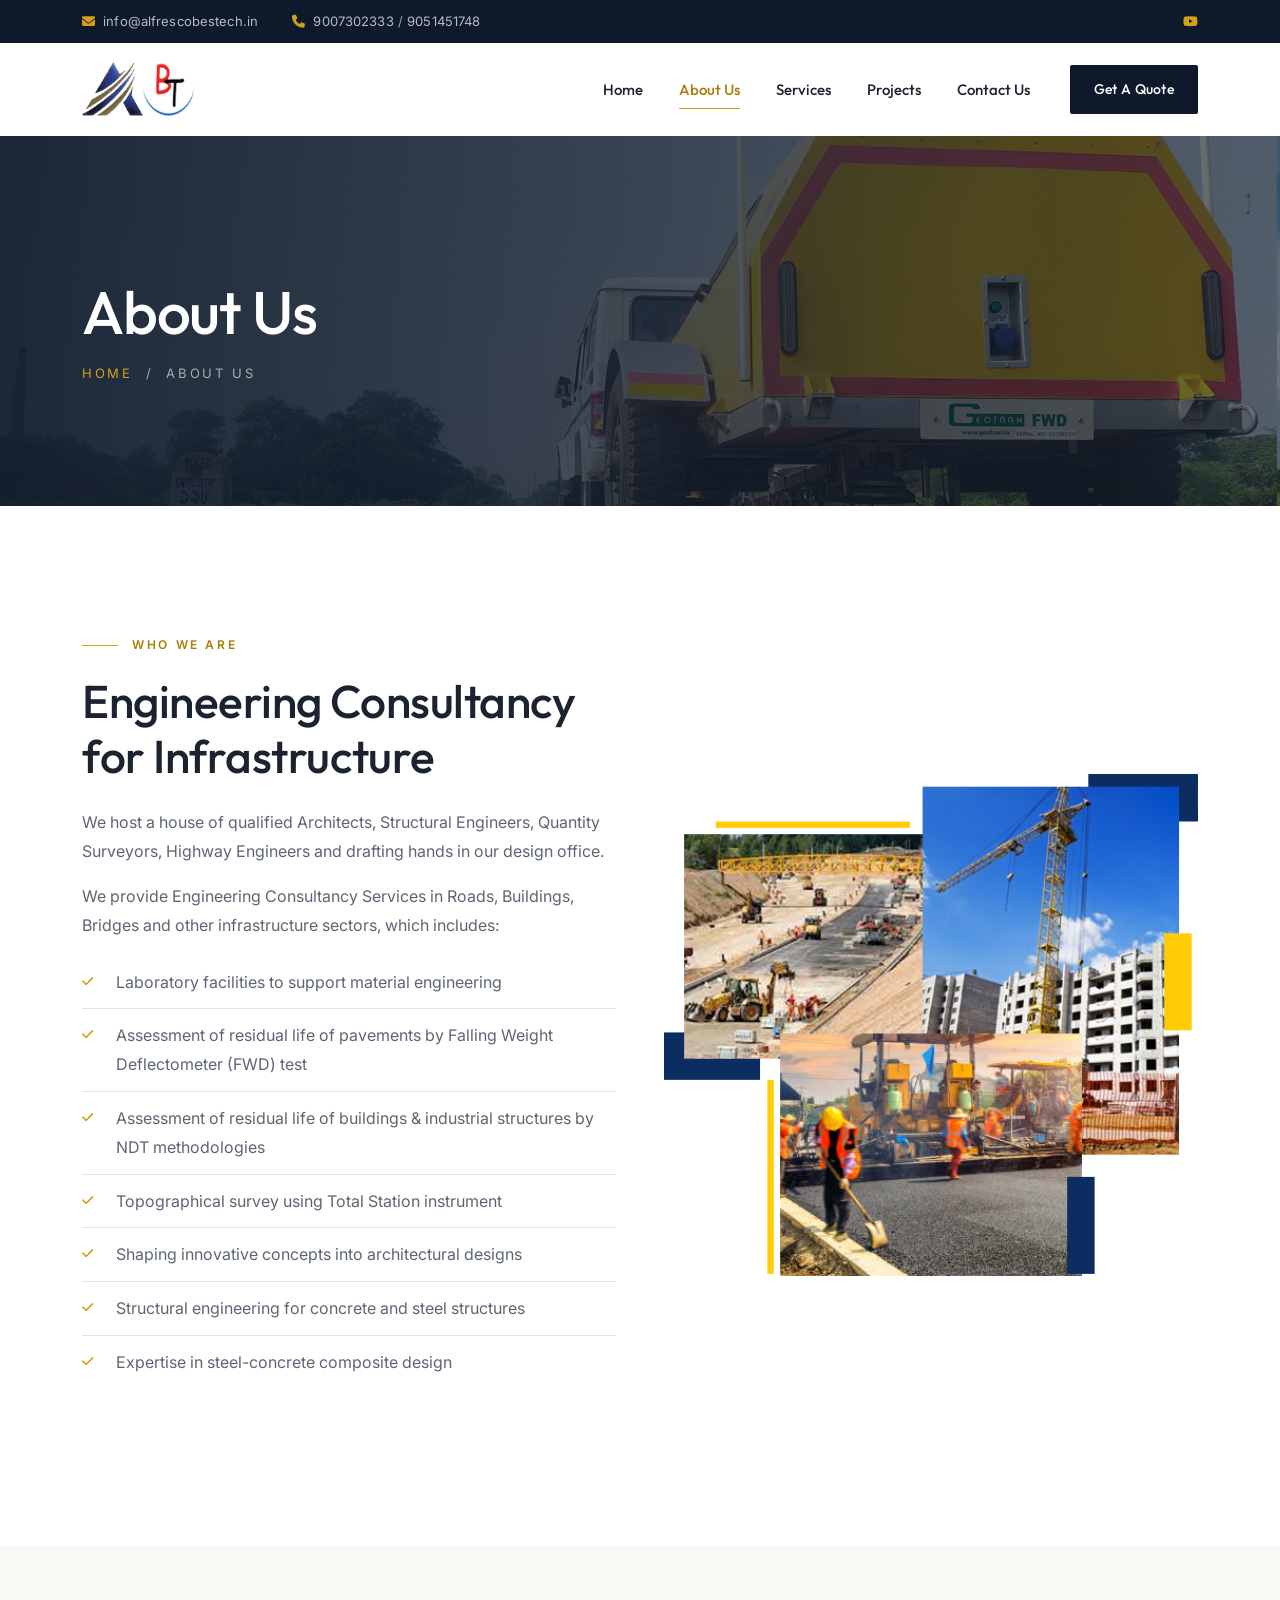
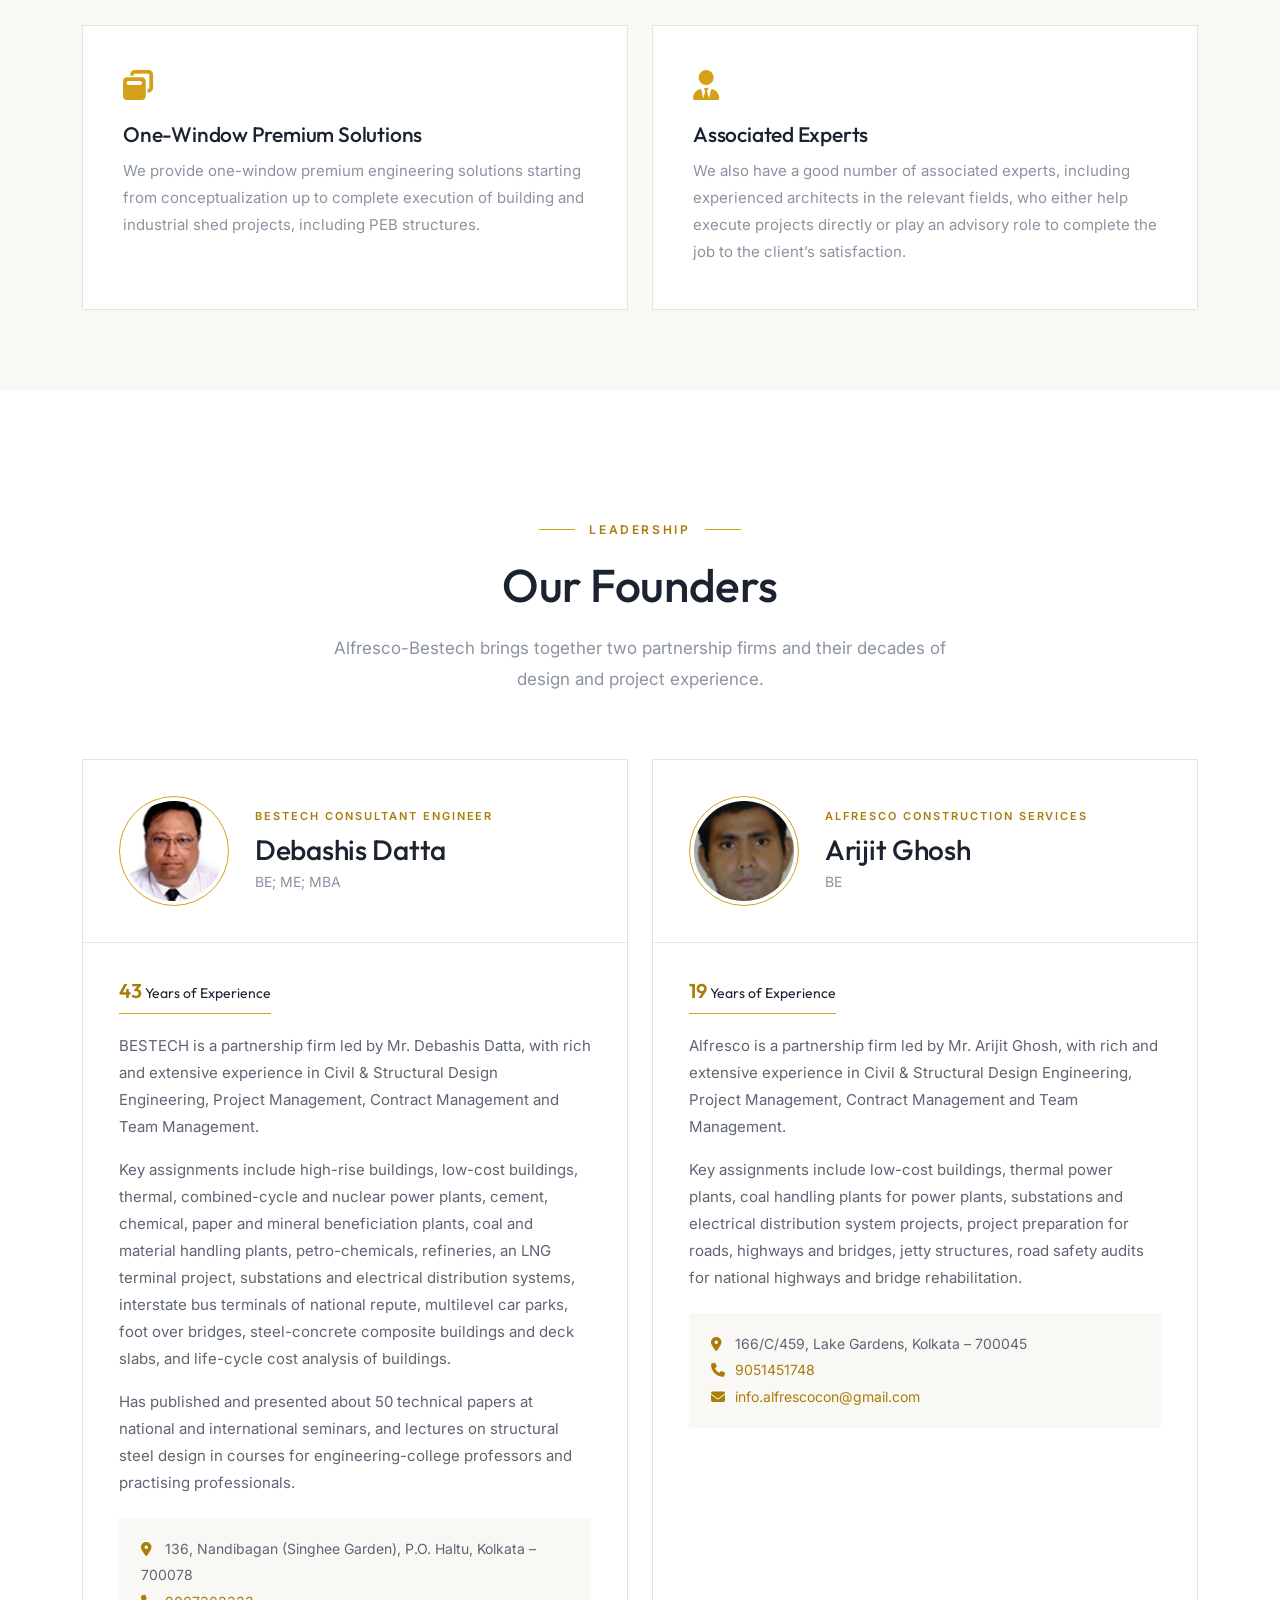
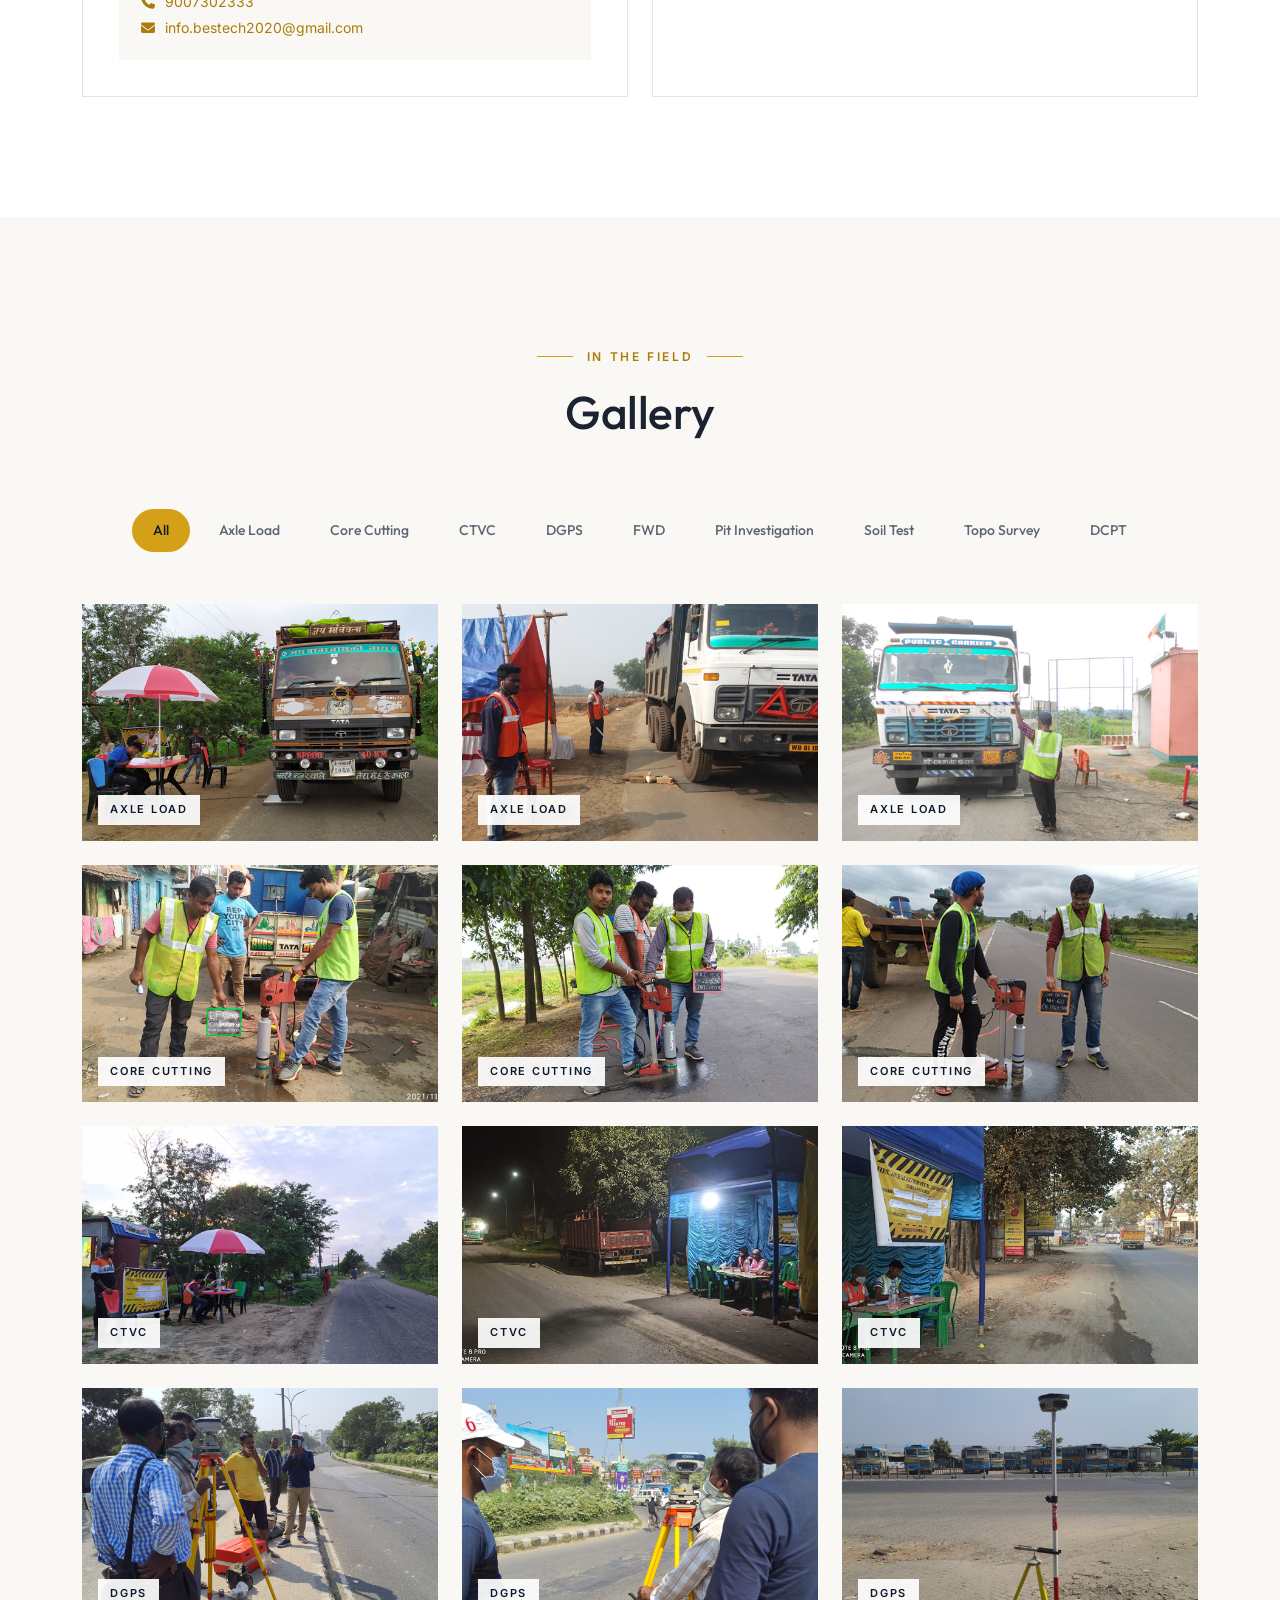
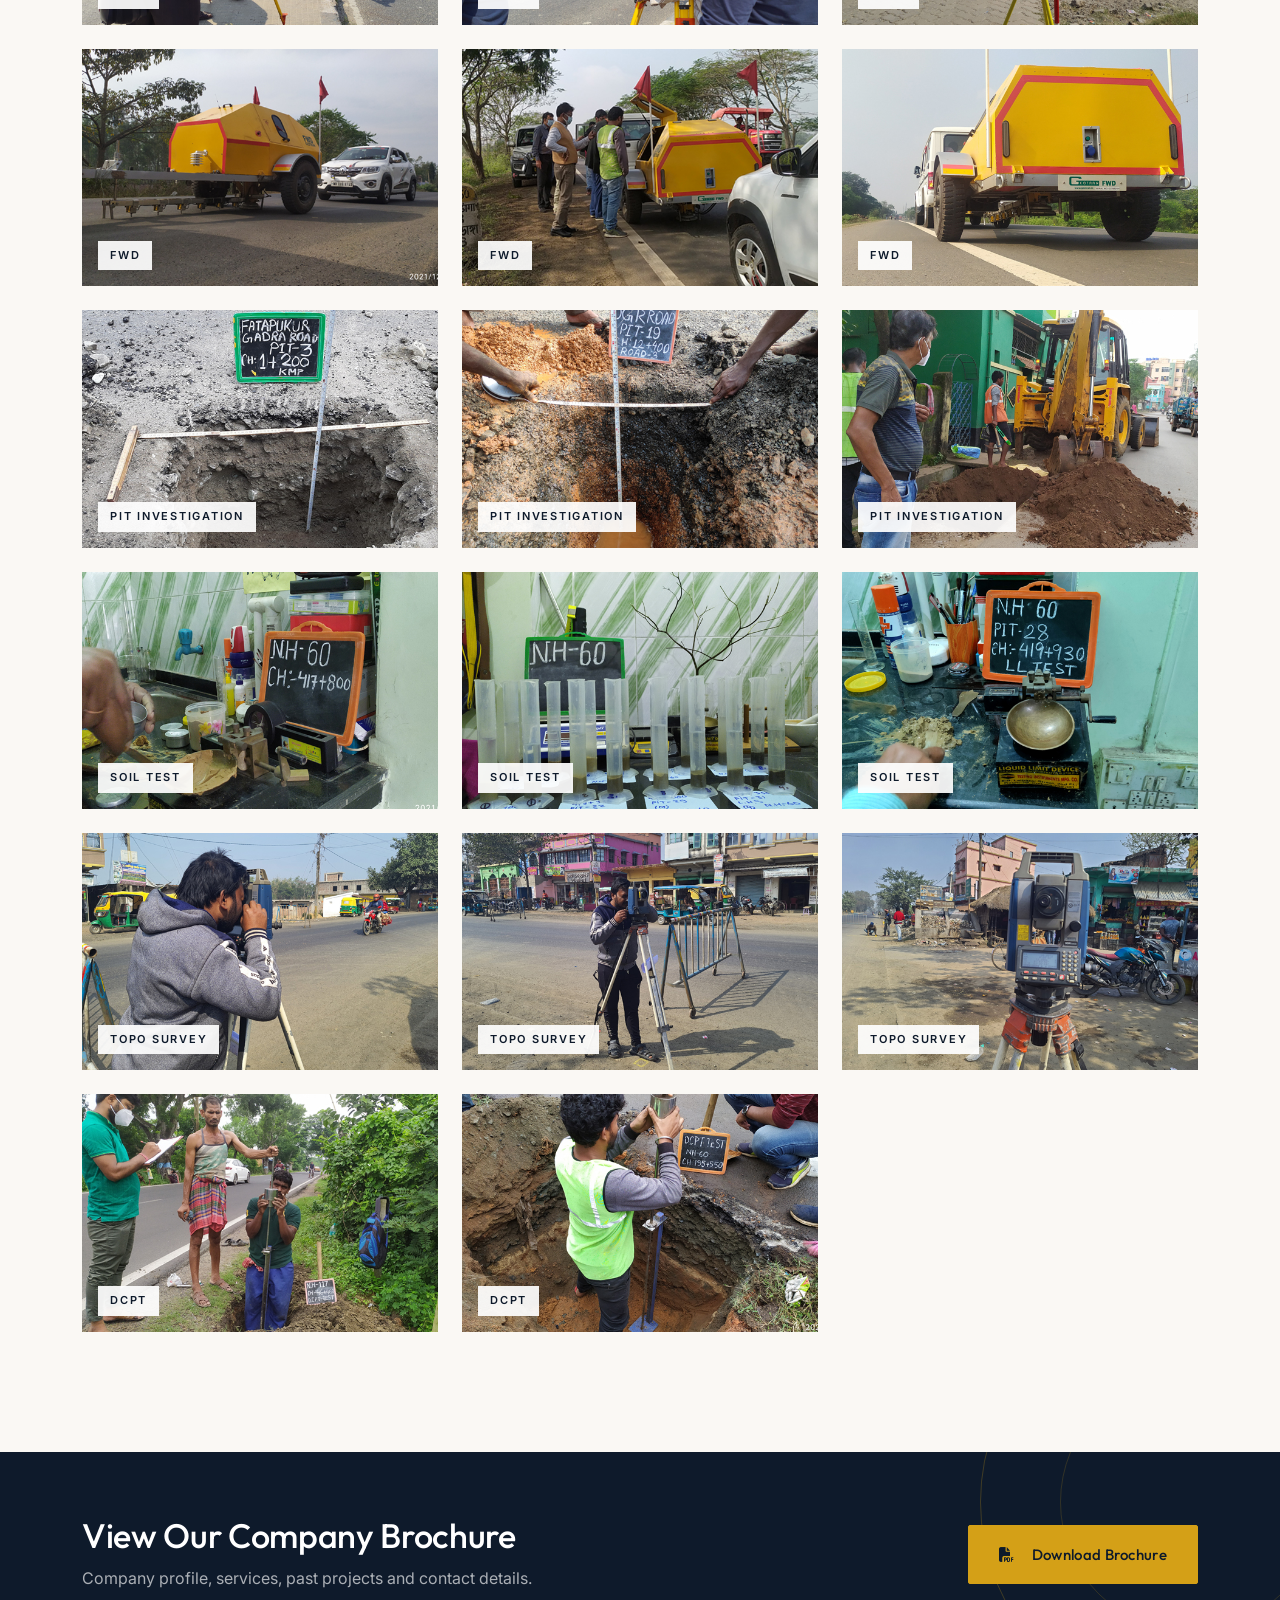
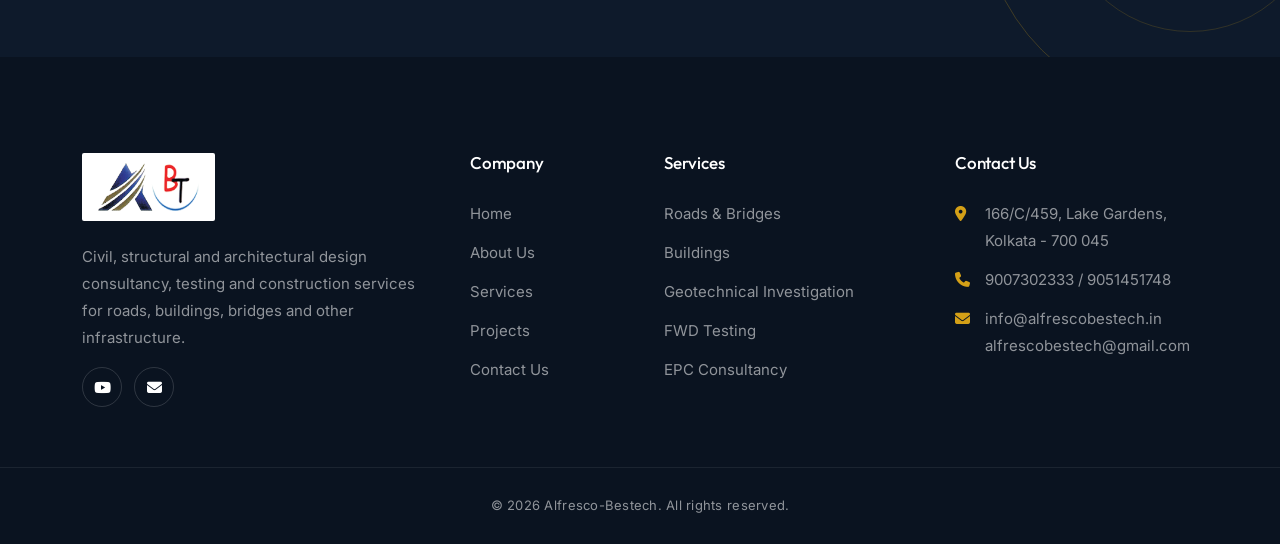
==== commit 6377ebed: "Refine the design: new typography, softer gold accent, more white space Co-Authored-By: Claude Opus " ====
--- a/about.html
+++ b/about.html
@@ -8,10 +8,10 @@
     <link rel="icon" href="images/logo.png">
     <link rel="preconnect" href="https://fonts.googleapis.com">
     <link rel="preconnect" href="https://fonts.gstatic.com" crossorigin>
-    <link href="https://fonts.googleapis.com/css2?family=Poppins:wght@400;500;600&family=Roboto+Condensed:wght@400;700&display=swap" rel="stylesheet">
+    <link href="https://fonts.googleapis.com/css2?family=Inter:wght@300;400;500;600&family=Outfit:wght@200;300;400;500;600&display=swap" rel="stylesheet">
     <link href="https://cdn.jsdelivr.net/npm/bootstrap@5.3.3/dist/css/bootstrap.min.css" rel="stylesheet">
     <link href="https://cdnjs.cloudflare.com/ajax/libs/font-awesome/6.5.2/css/all.min.css" rel="stylesheet">
-    <link rel="stylesheet" href="style.css?v=3">
+    <link rel="stylesheet" href="style.css?v=6">
     <script>document.documentElement.classList.add('js');</script>
 </head>
 <body>
@@ -335,6 +335,6 @@
     <div class="lightbox" id="lightbox"><button class="close" aria-label="Close">&times;</button><img alt=""></div>
 
     <script src="https://cdn.jsdelivr.net/npm/bootstrap@5.3.3/dist/js/bootstrap.bundle.min.js"></script>
-    <script src="script.js?v=4"></script>
+    <script src="script.js?v=5"></script>
 </body>
 </html>
--- a/style.css
+++ b/style.css
@@ -3,178 +3,183 @@
    ========================================================= */
 
 :root {
-    --yellow: #f5b301;
-    --yellow-dark: #d99c00;
-    --navy: #14213d;
-    --dark: #1a1d24;
-    --text: #5c6370;
-    --light: #f6f7f9;
-    --border: #e6e8ec;
+    --gold: #d4a017;
+    --gold-soft: #f3e6c4;
+    --gold-dark: #a87d0a;
+    --navy: #0e1a2b;
+    --navy-2: #16263d;
+    --ink: #1b2330;
+    --text: #5d6573;
+    --muted: #8b93a1;
+    --cream: #faf8f4;
+    --line: #e8e4dc;
     --white: #fff;
-    --head-font: 'Roboto Condensed', 'Arial Narrow', sans-serif;
-    --body-font: 'Poppins', 'Segoe UI', sans-serif;
+    --head-font: 'Outfit', 'Segoe UI', sans-serif;
+    --body-font: 'Inter', 'Segoe UI', sans-serif;
+    --ease: cubic-bezier(.22, .61, .36, 1);
+    --shadow: 0 20px 50px -20px rgba(14, 26, 43, .18);
 }
 
 * { box-sizing: border-box; }
-html { scroll-padding-top: 100px; }
+html { scroll-padding-top: 90px; }
 
 body {
     font-family: var(--body-font);
     color: var(--text);
-    font-size: 15px;
-    line-height: 1.75;
+    font-size: 16px;
+    line-height: 1.8;
     background: var(--white);
     overflow-x: hidden;
+    -webkit-font-smoothing: antialiased;
 }
 
 h1, h2, h3, h4, h5, h6 {
     font-family: var(--head-font);
-    color: var(--dark);
-    font-weight: 700;
+    color: var(--ink);
+    font-weight: 600;
     line-height: 1.2;
-}
-
-a { color: var(--yellow-dark); text-decoration: none; transition: color .2s; }
+    letter-spacing: -.01em;
+}
+
+a { color: var(--gold-dark); text-decoration: none; transition: color .3s var(--ease); }
 a:hover { color: var(--navy); }
 img { max-width: 100%; }
-
-.section { padding: 100px 0; }
-.section-sm { padding: 70px 0; }
-.bg-light-gray { background: var(--light); }
-.text-yellow { color: var(--yellow) !important; }
+::selection { background: var(--gold); color: var(--navy); }
+
+.section { padding: 120px 0; }
+.section-sm { padding: 80px 0; }
+.bg-light-gray { background: var(--cream); }
+.text-yellow { color: var(--gold) !important; }
 
 /* ---------- Buttons ---------- */
 .btn-main, .btn-line {
-    display: inline-block;
-    font-family: var(--head-font);
-    font-weight: 700;
+    display: inline-flex;
+    align-items: center;
+    gap: 10px;
+    font-family: var(--head-font);
+    font-weight: 500;
+    font-size: 15px;
+    letter-spacing: .02em;
+    padding: 15px 30px;
+    border-radius: 2px;
+    border: 1px solid var(--gold);
+    transition: all .35s var(--ease);
+}
+.btn-main { background: var(--gold); color: var(--navy); }
+.btn-main::after { content: '\2192'; transition: transform .35s var(--ease); }
+.btn-main:hover { background: var(--navy); border-color: var(--navy); color: var(--white); }
+.btn-main:hover::after { transform: translateX(4px); }
+.btn-line { background: transparent; color: var(--white); border-color: rgba(255,255,255,.5); }
+.btn-line:hover { background: var(--white); border-color: var(--white); color: var(--navy); }
+.btn-line.dark { color: var(--ink); border-color: var(--ink); }
+.btn-line.dark:hover { background: var(--ink); color: var(--white); }
+
+/* ---------- Section titles ---------- */
+.sec-title { margin-bottom: 64px; }
+.sec-title .tag {
+    display: inline-flex;
+    align-items: center;
+    gap: 14px;
+    font-family: var(--body-font);
+    font-weight: 600;
+    color: var(--gold-dark);
     text-transform: uppercase;
-    letter-spacing: 1px;
-    font-size: 14px;
-    padding: 14px 32px;
-    border-radius: 0;
-    border: 2px solid var(--yellow);
-    transition: all .25s;
-}
-.btn-main { background: var(--yellow); color: var(--dark); }
-.btn-main:hover { background: var(--dark); border-color: var(--dark); color: var(--white); }
-.btn-line { background: transparent; color: var(--white); border-color: var(--white); }
-.btn-line:hover { background: var(--yellow); border-color: var(--yellow); color: var(--dark); }
-.btn-line.dark { color: var(--dark); border-color: var(--dark); }
-.btn-line.dark:hover { background: var(--dark); color: var(--white); }
-
-/* ---------- Section titles ---------- */
-.sec-title { margin-bottom: 55px; }
-.sec-title .tag {
-    display: inline-block;
-    font-family: var(--head-font);
-    font-weight: 700;
-    color: var(--yellow-dark);
-    text-transform: uppercase;
-    letter-spacing: 2px;
-    font-size: 14px;
-    margin-bottom: 10px;
-}
+    letter-spacing: .22em;
+    font-size: 12px;
+    margin-bottom: 18px;
+}
+.sec-title .tag::before { content: ''; width: 36px; height: 1px; background: var(--gold); }
+.sec-title.text-center .tag::after { content: ''; width: 36px; height: 1px; background: var(--gold); }
 .sec-title h2 {
-    font-size: 42px;
-    text-transform: uppercase;
-    margin-bottom: 18px;
-}
-.sec-title .bar {
-    width: 70px;
-    height: 4px;
-    background: var(--yellow);
-    position: relative;
+    font-size: 46px;
+    font-weight: 500;
     margin-bottom: 20px;
-}
-.sec-title .bar::after {
-    content: '';
-    position: absolute;
-    left: 80px;
-    top: 0;
-    width: 15px;
-    height: 4px;
-    background: var(--yellow);
-}
-.sec-title.text-center .bar { margin-left: auto; margin-right: auto; }
-.sec-title.text-center .bar::after { left: auto; right: -25px; }
-.sec-title p { max-width: 640px; }
+    max-width: 760px;
+}
+.sec-title.text-center h2 { margin-left: auto; margin-right: auto; }
+.sec-title .bar { display: none; }
+.sec-title p { max-width: 620px; color: var(--muted); font-size: 17px; }
 .sec-title.text-center p { margin: 0 auto; }
 .sec-title.light h2 { color: var(--white); }
-.sec-title.light p { color: rgba(255,255,255,.75); }
+.sec-title.light p { color: rgba(255,255,255,.7); }
 
 /* ---------- Top bar ---------- */
 .top-bar {
-    background: var(--dark);
-    color: rgba(255,255,255,.75);
+    background: var(--navy);
+    color: rgba(255,255,255,.6);
     font-size: 13px;
-    padding: 9px 0;
-}
-.top-bar a { color: rgba(255,255,255,.75); }
-.top-bar a:hover { color: var(--yellow); }
-.top-bar .info span { margin-right: 26px; }
-.top-bar .info i, .top-bar .social a { color: var(--yellow); }
+    padding: 10px 0;
+    letter-spacing: .01em;
+}
+.top-bar a { color: rgba(255,255,255,.7); }
+.top-bar a:hover { color: var(--gold); }
+.top-bar .info span { margin-right: 30px; }
+.top-bar .info i, .top-bar .social a { color: var(--gold); }
 .top-bar .social a { margin-left: 16px; }
 .top-bar .social a:hover { color: var(--white); }
 
 /* ---------- Header ---------- */
 .site-header {
-    background: var(--white);
+    background: rgba(255,255,255,.92);
+    backdrop-filter: saturate(160%) blur(14px);
+    -webkit-backdrop-filter: saturate(160%) blur(14px);
     position: sticky;
     top: 0;
     z-index: 1000;
-    box-shadow: 0 2px 12px rgba(0,0,0,.06);
-    transition: box-shadow .3s;
-}
-.site-header.scrolled { box-shadow: 0 6px 24px rgba(0,0,0,.12); }
+    border-bottom: 1px solid transparent;
+    transition: all .4s var(--ease);
+}
+.site-header.scrolled { border-bottom-color: var(--line); box-shadow: 0 10px 30px -18px rgba(14,26,43,.25); }
 .site-header .navbar { padding: 0; }
-.site-header .navbar-brand img { height: 58px; margin: 10px 0; }
+.site-header .navbar-brand img { height: 54px; margin: 14px 0; transition: height .4s var(--ease); }
+.site-header.scrolled .navbar-brand img { height: 46px; margin: 10px 0; }
 .site-header .nav-link {
     font-family: var(--head-font);
-    font-weight: 700;
-    text-transform: uppercase;
+    font-weight: 500;
     font-size: 15px;
-    letter-spacing: .5px;
-    color: var(--dark) !important;
-    padding: 30px 16px !important;
+    color: var(--ink) !important;
+    padding: 10px 18px !important;
     position: relative;
 }
 .site-header .nav-link::after {
     content: '';
     position: absolute;
-    left: 16px; right: 16px; bottom: 22px;
-    height: 2px;
-    background: var(--yellow);
+    left: 18px; right: 18px; bottom: 4px;
+    height: 1px;
+    background: var(--gold);
     transform: scaleX(0);
-    transition: transform .25s;
+    transform-origin: left;
+    transition: transform .4s var(--ease);
 }
 .site-header .nav-link:hover::after,
 .site-header .nav-link.active::after { transform: scaleX(1); }
-.site-header .nav-link.active { color: var(--yellow-dark) !important; }
+.site-header .nav-link.active { color: var(--gold-dark) !important; }
 .header-quote {
-    background: var(--yellow);
-    color: var(--dark);
-    font-family: var(--head-font);
-    font-weight: 700;
-    text-transform: uppercase;
-    letter-spacing: 1px;
-    padding: 30px 30px;
-    margin-left: 18px;
+    background: var(--navy);
+    color: var(--white);
+    font-family: var(--head-font);
+    font-weight: 500;
+    font-size: 14px;
+    letter-spacing: .02em;
+    padding: 12px 24px;
+    margin-left: 22px;
+    border-radius: 2px;
     display: inline-block;
     white-space: nowrap;
-}
-.header-quote:hover { background: var(--dark); color: var(--white); }
-.navbar-toggler { border: 0; font-size: 26px; color: var(--dark); padding: 6px 4px; }
+    transition: all .35s var(--ease);
+}
+.header-quote:hover { background: var(--gold); color: var(--navy); }
+.navbar-toggler { border: 0; font-size: 24px; color: var(--ink); padding: 6px 4px; }
 .navbar-toggler:focus { box-shadow: none; }
 
 /* ---------- Hero slider ---------- */
 .hero {
     position: relative;
-    height: calc(100vh - 140px);
-    min-height: 560px;
-    max-height: 820px;
+    height: calc(100vh - 124px);
+    min-height: 600px;
+    max-height: 880px;
     overflow: hidden;
-    background: var(--dark);
+    background: var(--navy);
 }
 .hero .slide {
     position: absolute;
@@ -182,14 +187,17 @@
     background-size: cover;
     background-position: center;
     opacity: 0;
-    transition: opacity 1.2s ease;
-}
-.hero .slide.active { opacity: 1; }
+    transform: scale(1.12);
+    transition: opacity 1.6s var(--ease), transform 8s linear;
+}
+.hero .slide.active { opacity: 1; transform: scale(1); }
 .hero .slide::before {
     content: '';
     position: absolute;
     inset: 0;
-    background: linear-gradient(90deg, rgba(10,14,22,.88) 0%, rgba(10,14,22,.55) 55%, rgba(10,14,22,.25) 100%);
+    background:
+        linear-gradient(100deg, rgba(14,26,43,.94) 0%, rgba(14,26,43,.72) 45%, rgba(14,26,43,.2) 100%),
+        linear-gradient(0deg, rgba(14,26,43,.6), transparent 40%);
 }
 .hero .slide-content {
     position: relative;
@@ -197,272 +205,313 @@
     display: flex;
     align-items: center;
 }
-.hero .slide-content .inner { max-width: 640px; }
+.hero .slide-content .inner { max-width: 660px; }
 .hero .kicker {
-    display: inline-block;
-    color: var(--yellow);
-    font-family: var(--head-font);
-    font-weight: 700;
-    letter-spacing: 3px;
+    display: inline-flex;
+    align-items: center;
+    gap: 14px;
+    color: var(--gold);
+    font-weight: 600;
+    font-size: 12px;
+    letter-spacing: .24em;
     text-transform: uppercase;
-    margin-bottom: 14px;
-}
+    margin-bottom: 24px;
+}
+.hero .kicker::before { content: ''; width: 44px; height: 1px; background: var(--gold); }
 .hero h1 {
     color: var(--white);
-    font-size: 68px;
-    text-transform: uppercase;
-    margin-bottom: 22px;
-}
-.hero h1 span { color: var(--yellow); }
-.hero p { color: rgba(255,255,255,.85); font-size: 17px; margin-bottom: 34px; }
+    font-size: 72px;
+    font-weight: 500;
+    line-height: 1.05;
+    letter-spacing: -.02em;
+    margin-bottom: 26px;
+}
+.hero h1 span { color: var(--gold); font-weight: 300; font-style: italic; }
+.hero p { color: rgba(255,255,255,.75); font-size: 18px; font-weight: 300; margin-bottom: 40px; max-width: 540px; }
 .hero .slide .inner > * {
-    transform: translateY(30px);
+    transform: translateY(24px);
     opacity: 0;
-    transition: all .8s ease;
+    transition: transform 1s var(--ease), opacity 1s var(--ease);
 }
 .hero .slide.active .inner > * { transform: none; opacity: 1; }
-.hero .slide.active .inner > *:nth-child(2) { transition-delay: .15s; }
-.hero .slide.active .inner > *:nth-child(3) { transition-delay: .3s; }
-.hero .slide.active .inner > *:nth-child(4) { transition-delay: .45s; }
+.hero .slide.active .inner > *:nth-child(1) { transition-delay: .3s; }
+.hero .slide.active .inner > *:nth-child(2) { transition-delay: .45s; }
+.hero .slide.active .inner > *:nth-child(3) { transition-delay: .6s; }
+.hero .slide.active .inner > *:nth-child(4) { transition-delay: .75s; }
 .hero-arrow {
     position: absolute;
-    top: 50%;
-    transform: translateY(-50%);
+    bottom: 130px;
     z-index: 5;
-    width: 50px; height: 50px;
+    width: 52px; height: 52px;
+    border: 1px solid rgba(255,255,255,.3);
+    border-radius: 50%;
+    background: transparent;
+    color: var(--white);
+    font-size: 14px;
+    transition: all .35s var(--ease);
+}
+.hero-arrow:hover { background: var(--gold); border-color: var(--gold); color: var(--navy); }
+.hero-arrow.prev { right: calc(50% - 650px + 72px); }
+.hero-arrow.next { right: calc(50% - 650px + 12px); }
+.hero-dots {
+    position: absolute;
+    bottom: 155px;
+    right: calc(50% - 650px + 150px);
+    z-index: 5;
+    display: flex;
+    gap: 10px;
+}
+.hero-dots button {
+    width: 28px; height: 2px;
     border: 0;
-    background: rgba(255,255,255,.12);
-    color: var(--white);
-    font-size: 18px;
-    transition: background .2s;
-}
-.hero-arrow:hover { background: var(--yellow); color: var(--dark); }
-.hero-arrow.prev { left: 20px; }
-.hero-arrow.next { right: 20px; }
-.hero-dots {
-    position: absolute;
-    bottom: 34px;
-    left: 0; right: 0;
-    z-index: 5;
-    text-align: center;
-}
-.hero-dots button {
-    width: 34px; height: 4px;
-    border: 0;
-    margin: 0 4px;
-    background: rgba(255,255,255,.4);
-}
-.hero-dots button.active { background: var(--yellow); }
+    padding: 0;
+    background: rgba(255,255,255,.35);
+    transition: all .5s var(--ease);
+}
+.hero-dots button.active { width: 64px; background: var(--gold); }
 
 /* ---------- Feature strip (under hero) ---------- */
-.feature-strip { margin-top: -70px; position: relative; z-index: 6; }
+.feature-strip { margin-top: -90px; position: relative; z-index: 6; }
+.feature-strip .row { background: var(--white); box-shadow: var(--shadow); margin: 0; }
+.feature-strip .row > div { padding: 0; }
+.feature-strip .row > div + div .feature-box { border-left: 1px solid var(--line); }
 .feature-box {
     background: var(--white);
-    padding: 34px 30px;
-    box-shadow: 0 15px 40px rgba(0,0,0,.08);
+    padding: 44px 40px;
     height: 100%;
-    border-bottom: 4px solid transparent;
-    transition: all .3s;
-}
-.feature-box:hover { border-color: var(--yellow); transform: translateY(-6px); }
-.feature-box.dark { background: var(--yellow); }
-.feature-box i { font-size: 40px; color: var(--yellow); margin-bottom: 18px; }
-.feature-box.dark i { color: var(--dark); }
-.feature-box h4 { font-size: 22px; text-transform: uppercase; margin-bottom: 10px; }
-.feature-box p { margin: 0; font-size: 14px; }
-.feature-box.dark p { color: var(--dark); }
+    position: relative;
+    transition: background .4s var(--ease);
+}
+.feature-box::after {
+    content: '';
+    position: absolute;
+    left: 40px; right: 40px; top: 0;
+    height: 2px;
+    background: var(--gold);
+    transform: scaleX(0);
+    transform-origin: left;
+    transition: transform .5s var(--ease);
+}
+.feature-box:hover::after { transform: scaleX(1); }
+.feature-box.dark { background: var(--white); }
+.feature-box i { font-size: 30px; color: var(--gold); margin-bottom: 22px; }
+.feature-box.dark i { color: var(--gold); }
+.feature-box h4 { font-size: 21px; font-weight: 500; margin-bottom: 10px; }
+.feature-box p { margin: 0; font-size: 15px; color: var(--muted); }
+.feature-box.dark p { color: var(--muted); }
+/* standalone feature boxes (about / contact pages) */
+.section-sm .feature-box, #enquiry .feature-box { border: 1px solid var(--line); }
+#enquiry .feature-box.dark { background: var(--navy); border-color: var(--navy); }
+#enquiry .feature-box.dark h4 { color: var(--white); }
+#enquiry .feature-box.dark p { color: rgba(255,255,255,.7); }
+#enquiry .feature-box.dark strong { color: var(--white); font-weight: 500; }
 
 /* ---------- About block ---------- */
-.about-collage { position: relative; }
-.years-box {
+.about-collage { position: relative; padding: 0 40px 40px 0; }
+.about-collage::before {
+    content: '';
+    position: absolute;
+    right: 0; bottom: 0;
+    width: 70%; height: 70%;
+    border: 1px solid var(--gold);
+    z-index: -1;
+}
+.about-badge {
+    position: absolute;
+    left: -10px; bottom: 10px;
+    background: var(--navy);
+    color: var(--white);
+    padding: 26px 30px;
     display: flex;
     align-items: center;
-    gap: 18px;
-    margin-bottom: 26px;
-}
-.years-box .num {
-    font-family: var(--head-font);
-    font-weight: 700;
-    font-size: 120px;
-    line-height: .9;
-    color: var(--yellow);
-}
-.years-box .lbl {
-    font-family: var(--head-font);
-    font-weight: 700;
-    font-size: 26px;
-    line-height: 1.15;
-    text-transform: uppercase;
-    color: var(--dark);
-}
-.check-list { list-style: none; padding: 0; margin: 0 0 30px; }
-.check-list li { position: relative; padding-left: 32px; margin-bottom: 10px; }
+    gap: 16px;
+    box-shadow: var(--shadow);
+}
+.about-badge .num { font-family: var(--head-font); font-size: 54px; font-weight: 300; line-height: 1; color: var(--gold); }
+.about-badge .lbl { font-size: 13px; line-height: 1.4; letter-spacing: .04em; color: rgba(255,255,255,.8); }
+.years-box { display: none; }
+.check-list { list-style: none; padding: 0; margin: 0 0 36px; }
+.check-list li { position: relative; padding: 12px 0 12px 34px; border-bottom: 1px solid var(--line); }
+.check-list li:last-child { border-bottom: 0; }
 .check-list li::before {
     content: '\f00c';
     font-family: 'Font Awesome 6 Free';
     font-weight: 900;
     position: absolute;
-    left: 0; top: 2px;
-    width: 22px; height: 22px;
-    line-height: 22px;
-    text-align: center;
-    background: var(--yellow);
-    color: var(--dark);
-    font-size: 11px;
+    left: 0; top: 14px;
+    color: var(--gold);
+    font-size: 13px;
 }
 
 /* ---------- Services ---------- */
 .service-card {
     background: var(--white);
-    padding: 40px 30px;
+    padding: 44px 36px 40px;
     height: 100%;
     position: relative;
-    border: 1px solid var(--border);
-    transition: all .3s;
-    overflow: hidden;
-}
-.service-card::before {
+    border: 1px solid var(--line);
+    transition: all .45s var(--ease);
+}
+.service-card:hover { transform: translateY(-8px); box-shadow: var(--shadow); border-color: transparent; }
+.service-card::after {
     content: '';
     position: absolute;
     left: 0; bottom: 0;
-    width: 100%; height: 0;
-    background: var(--dark);
-    transition: height .35s ease;
-    z-index: 0;
-}
-.service-card:hover::before { height: 100%; }
-.service-card > * { position: relative; z-index: 1; }
+    width: 100%; height: 2px;
+    background: var(--gold);
+    transform: scaleX(0);
+    transform-origin: left;
+    transition: transform .5s var(--ease);
+}
+.service-card:hover::after { transform: scaleX(1); }
 .service-card .icon {
-    width: 70px; height: 70px;
-    background: var(--yellow);
-    color: var(--dark);
+    width: 62px; height: 62px;
+    border-radius: 50%;
+    border: 1px solid var(--gold-soft);
+    background: var(--cream);
+    color: var(--gold-dark);
+    display: flex;
+    align-items: center;
+    justify-content: center;
+    font-size: 22px;
+    margin-bottom: 28px;
+    transition: all .45s var(--ease);
+}
+.service-card:hover .icon { background: var(--gold); border-color: var(--gold); color: var(--navy); }
+.service-card .no {
+    position: absolute;
+    right: 32px; top: 40px;
+    font-family: var(--head-font);
+    font-weight: 300;
+    font-size: 15px;
+    letter-spacing: .1em;
+    color: var(--muted);
+}
+.service-card h4 { font-size: 21px; font-weight: 500; margin-bottom: 12px; }
+.service-card p { margin: 0; font-size: 15px; color: var(--muted); }
+
+/* ---------- Stats ---------- */
+.stats-band {
+    background: linear-gradient(rgba(14,26,43,.93), rgba(14,26,43,.93)), url('images/projects-bg.jpg') center/cover fixed;
+    padding: 90px 0;
+}
+.stats-band .row > div + div .stat { border-left: 1px solid rgba(255,255,255,.1); }
+.stat { text-align: center; color: var(--white); }
+.stat i { display: none; }
+.stat .num {
+    font-family: var(--head-font);
+    font-weight: 200;
+    font-size: 68px;
+    line-height: 1;
+    color: var(--white);
+}
+.stat .num sup { color: var(--gold); font-size: 32px; top: -.9em; font-weight: 300; }
+.stat .lbl { text-transform: uppercase; letter-spacing: .2em; font-size: 12px; color: rgba(255,255,255,.55); margin-top: 14px; }
+
+/* ---------- Process ---------- */
+.process-step { text-align: center; position: relative; padding: 0 10px; }
+.process-step::after {
+    content: '';
+    position: absolute;
+    top: 48px; left: calc(50% + 60px);
+    width: calc(100% - 120px);
+    border-top: 1px dashed var(--line);
+}
+.row > div:last-child > .process-step::after { display: none; }
+.process-step .circle {
+    width: 96px; height: 96px;
+    margin: 0 auto 24px;
+    border: 1px solid var(--line);
+    border-radius: 50%;
     display: flex;
     align-items: center;
     justify-content: center;
     font-size: 28px;
-    margin-bottom: 22px;
-}
-.service-card .no {
-    position: absolute;
-    right: 24px; top: 18px;
-    font-family: var(--head-font);
-    font-weight: 700;
-    font-size: 48px;
-    color: rgba(0,0,0,.06);
-}
-.service-card h4 { font-size: 21px; text-transform: uppercase; margin-bottom: 12px; transition: color .3s; }
-.service-card p { margin: 0; font-size: 14px; transition: color .3s; }
-.service-card:hover h4 { color: var(--white); }
-.service-card:hover p { color: rgba(255,255,255,.7); }
-.service-card:hover .no { color: rgba(255,255,255,.08); }
-
-/* ---------- Stats ---------- */
-.stats-band {
-    background: linear-gradient(rgba(20,33,61,.9), rgba(20,33,61,.9)), url('images/projects-bg.jpg') center/cover fixed;
-    padding: 80px 0;
-}
-.stat { text-align: center; color: var(--white); }
-.stat i { font-size: 38px; color: var(--yellow); margin-bottom: 14px; }
-.stat .num {
-    font-family: var(--head-font);
-    font-weight: 700;
-    font-size: 54px;
-    line-height: 1;
-    color: var(--white);
-}
-.stat .num sup { color: var(--yellow); font-size: 30px; top: -.7em; }
-.stat .lbl { text-transform: uppercase; letter-spacing: 1px; font-size: 13px; color: rgba(255,255,255,.7); margin-top: 8px; }
-
-/* ---------- Process ---------- */
-.process-step { text-align: center; position: relative; padding: 0 10px; }
-.process-step .circle {
-    width: 110px; height: 110px;
-    margin: 0 auto 20px;
-    border: 3px dashed var(--yellow);
-    border-radius: 50%;
-    display: flex;
-    align-items: center;
-    justify-content: center;
-    font-size: 38px;
-    color: var(--dark);
+    color: var(--gold-dark);
     position: relative;
     background: var(--white);
-    transition: all .3s;
-}
-.process-step:hover .circle { background: var(--yellow); border-style: solid; }
+    transition: all .45s var(--ease);
+}
+.process-step:hover .circle { background: var(--navy); border-color: var(--navy); color: var(--gold); }
 .process-step .circle span {
     position: absolute;
-    top: -4px; right: -4px;
-    width: 34px; height: 34px;
-    border-radius: 50%;
-    background: var(--dark);
-    color: var(--white);
-    font-family: var(--head-font);
-    font-size: 15px;
-    line-height: 34px;
-}
-.process-step h5 { text-transform: uppercase; font-size: 18px; }
-.process-step p { font-size: 13px; margin: 0; }
+    top: -2px; right: -2px;
+    width: 30px; height: 30px;
+    border-radius: 50%;
+    background: var(--gold);
+    color: var(--navy);
+    font-family: var(--head-font);
+    font-weight: 600;
+    font-size: 13px;
+    line-height: 30px;
+}
+.process-step h5 { font-size: 18px; font-weight: 500; margin-bottom: 6px; }
+.process-step p { font-size: 14px; margin: 0; color: var(--muted); }
 
 /* ---------- Projects ---------- */
 .project-card {
     position: relative;
     overflow: hidden;
-    background: var(--dark);
+    background: var(--navy);
 }
 .project-card img {
     width: 100%;
-    aspect-ratio: 3 / 2;
+    aspect-ratio: 4 / 3;
     object-fit: cover;
     display: block;
-    transition: transform .6s ease, opacity .4s;
-}
-.project-card:hover img { transform: scale(1.08); opacity: .45; }
+    transition: transform 1.2s var(--ease), opacity .6s var(--ease);
+}
+.project-card:hover img { transform: scale(1.06); opacity: .55; }
 .project-card .info {
     position: absolute;
     left: 0; right: 0; bottom: 0;
-    padding: 24px;
-    background: linear-gradient(transparent, rgba(0,0,0,.85));
-}
+    padding: 30px 28px 26px;
+    background: linear-gradient(transparent, rgba(14,26,43,.92));
+    transition: padding .5s var(--ease);
+}
+.project-card:hover .info { padding-bottom: 36px; }
 .project-card .cat, .tag-pill {
     display: inline-block;
-    background: var(--yellow);
-    color: var(--dark);
-    font-family: var(--head-font);
-    font-weight: 700;
-    font-size: 12px;
+    color: var(--gold);
+    font-family: var(--body-font);
+    font-weight: 600;
+    font-size: 11px;
     text-transform: uppercase;
-    letter-spacing: 1px;
-    padding: 3px 10px;
+    letter-spacing: .2em;
     margin-bottom: 8px;
 }
-.project-card h4 { color: var(--white); font-size: 21px; margin: 0; }
+.tag-pill { color: var(--gold-dark); }
+.project-card h4 { color: var(--white); font-size: 20px; font-weight: 500; margin: 0; }
 .project-card .zoom {
     position: absolute;
-    top: 50%; left: 50%;
-    transform: translate(-50%, -50%) scale(0);
-    width: 56px; height: 56px;
-    background: var(--yellow);
-    color: var(--dark);
+    top: 24px; right: 24px;
+    width: 46px; height: 46px;
+    border-radius: 50%;
+    background: var(--white);
+    color: var(--navy);
     display: flex;
     align-items: center;
     justify-content: center;
-    font-size: 20px;
-    transition: transform .3s;
-}
-.project-card:hover .zoom { transform: translate(-50%, -50%) scale(1); }
-
-.project-row { margin-bottom: 90px; }
+    font-size: 14px;
+    opacity: 0;
+    transform: scale(.6);
+    transition: all .45s var(--ease);
+    z-index: 2;
+}
+.project-card:hover .zoom { opacity: 1; transform: scale(1); }
+.project-card .zoom:hover { background: var(--gold); }
+
+.project-row { margin-bottom: 110px; }
 .project-row:last-child { margin-bottom: 0; }
 .project-row .big-no {
     font-family: var(--head-font);
-    font-weight: 700;
-    font-size: 80px;
+    font-weight: 200;
+    font-size: 72px;
     line-height: 1;
-    color: transparent;
-    -webkit-text-stroke: 2px var(--yellow);
-}
-.project-row h3 { font-size: 34px; text-transform: uppercase; margin: 10px 0 16px; }
+    color: var(--gold);
+    margin-bottom: 10px;
+}
+.project-row h3 { font-size: 34px; font-weight: 500; margin: 8px 0 16px; }
 .video-wrap {
     position: relative;
     aspect-ratio: 16 / 9;
@@ -471,21 +520,21 @@
 .video-wrap iframe { position: absolute; inset: 0; width: 100%; height: 100%; border: 0; }
 
 /* ---------- Gallery ---------- */
-.filter-bar { text-align: center; margin-bottom: 40px; }
+.filter-bar { text-align: center; margin-bottom: 48px; }
 .filter-bar button {
-    border: 0;
+    border: 1px solid transparent;
+    border-radius: 40px;
     background: transparent;
     font-family: var(--head-font);
-    font-weight: 700;
-    text-transform: uppercase;
-    letter-spacing: 1px;
+    font-weight: 500;
     font-size: 14px;
-    padding: 8px 18px;
-    margin: 4px;
-    color: var(--dark);
-    border-bottom: 2px solid transparent;
-}
-.filter-bar button.active, .filter-bar button:hover { color: var(--yellow-dark); border-color: var(--yellow); }
+    padding: 8px 20px;
+    margin: 4px 2px;
+    color: var(--text);
+    transition: all .3s var(--ease);
+}
+.filter-bar button:hover { color: var(--ink); border-color: var(--line); }
+.filter-bar button.active { color: var(--navy); background: var(--gold); border-color: var(--gold); }
 .gallery-item { transition: opacity .3s; }
 .gallery-item.hide { display: none; }
 .gallery-tile {
@@ -493,39 +542,40 @@
     position: relative;
     overflow: hidden;
 }
-.gallery-tile img { width: 100%; aspect-ratio: 3 / 2; object-fit: cover; display: block; transition: transform .5s; }
-.gallery-tile:hover img { transform: scale(1.08); }
+.gallery-tile img { width: 100%; aspect-ratio: 3 / 2; object-fit: cover; display: block; transition: transform 1s var(--ease); }
+.gallery-tile:hover img { transform: scale(1.06); }
 .gallery-tile .lbl {
     position: absolute;
-    left: 12px; bottom: 12px;
-    background: var(--yellow);
-    color: var(--dark);
-    font-family: var(--head-font);
-    font-weight: 700;
+    left: 16px; bottom: 16px;
+    background: rgba(255,255,255,.92);
+    color: var(--navy);
+    font-weight: 600;
     text-transform: uppercase;
-    font-size: 12px;
-    letter-spacing: 1px;
-    padding: 3px 10px;
+    font-size: 11px;
+    letter-spacing: .16em;
+    padding: 5px 12px;
 }
 
 /* ---------- Lightbox ---------- */
 .lightbox {
     position: fixed;
     inset: 0;
-    background: rgba(0,0,0,.92);
+    background: rgba(14,26,43,.95);
     z-index: 3000;
     display: none;
     align-items: center;
     justify-content: center;
     padding: 20px;
 }
-.lightbox.open { display: flex; }
-.lightbox img { max-height: 88vh; max-width: 100%; box-shadow: 0 0 40px rgba(0,0,0,.6); }
+.lightbox.open { display: flex; animation: fade .35s var(--ease); }
+@keyframes fade { from { opacity: 0; } to { opacity: 1; } }
+.lightbox img { max-height: 88vh; max-width: 100%; box-shadow: 0 30px 80px rgba(0,0,0,.5); }
 .lightbox .close {
     position: absolute;
     top: 18px; right: 26px;
     color: var(--white);
     font-size: 40px;
+    font-weight: 200;
     background: none;
     border: 0;
     line-height: 1;
@@ -534,190 +584,259 @@
 /* ---------- Founders ---------- */
 .founder-card {
     background: var(--white);
-    box-shadow: 0 10px 40px rgba(0,0,0,.07);
+    border: 1px solid var(--line);
     height: 100%;
-}
+    transition: box-shadow .45s var(--ease);
+}
+.founder-card:hover { box-shadow: var(--shadow); }
 .founder-card .top {
     display: flex;
-    gap: 24px;
-    align-items: center;
-    padding: 30px;
-    border-bottom: 1px solid var(--border);
+    gap: 26px;
+    align-items: center;
+    padding: 36px;
+    border-bottom: 1px solid var(--line);
 }
 .founder-card .top img {
-    width: 120px; height: 120px;
+    width: 110px; height: 110px;
     object-fit: cover;
-    border: 4px solid var(--yellow);
+    border-radius: 50%;
+    padding: 4px;
+    border: 1px solid var(--gold);
     flex-shrink: 0;
 }
 .founder-card .firm {
-    font-family: var(--head-font);
-    font-weight: 700;
-    font-size: 13px;
-    letter-spacing: 1px;
+    font-weight: 600;
+    font-size: 11px;
+    letter-spacing: .18em;
     text-transform: uppercase;
-    color: var(--yellow-dark);
-}
-.founder-card h4 { font-size: 26px; margin: 4px 0; }
-.founder-card .deg { font-size: 13px; color: var(--text); }
-.founder-card .body { padding: 26px 30px 30px; font-size: 14px; }
+    color: var(--gold-dark);
+}
+.founder-card h4 { font-size: 28px; font-weight: 500; margin: 6px 0 2px; }
+.founder-card .deg { font-size: 14px; color: var(--muted); }
+.founder-card .body { padding: 30px 36px 36px; font-size: 15px; }
 .founder-card .exp {
     display: inline-block;
-    background: var(--dark);
-    color: var(--white);
-    font-family: var(--head-font);
-    font-weight: 700;
-    padding: 4px 12px;
-    margin-bottom: 14px;
-}
-.founder-card .exp b { color: var(--yellow); }
-.founder-card .office { background: var(--light); padding: 16px 20px; margin-top: 18px; font-size: 13px; }
-.founder-card .office i { color: var(--yellow-dark); width: 18px; }
+    font-family: var(--head-font);
+    font-size: 14px;
+    color: var(--ink);
+    border-bottom: 1px solid var(--gold);
+    padding-bottom: 4px;
+    margin-bottom: 18px;
+}
+.founder-card .exp b { color: var(--gold-dark); font-weight: 600; font-size: 20px; }
+.founder-card .office { background: var(--cream); padding: 18px 22px; margin-top: 22px; font-size: 14px; line-height: 1.9; }
+.founder-card .office i { color: var(--gold-dark); width: 20px; }
 
 /* ---------- CTA band ---------- */
-.cta-band { background: var(--yellow); padding: 50px 0; }
-.cta-band h2 { font-size: 34px; text-transform: uppercase; margin: 0; }
-.cta-band p { color: var(--dark); margin: 6px 0 0; }
+.cta-band {
+    background: var(--navy);
+    padding: 64px 0;
+    position: relative;
+    overflow: hidden;
+}
+.cta-band::before {
+    content: '';
+    position: absolute;
+    right: -120px; top: -160px;
+    width: 420px; height: 420px;
+    border-radius: 50%;
+    border: 1px solid rgba(212,160,23,.25);
+}
+.cta-band::after {
+    content: '';
+    position: absolute;
+    right: -40px; top: -80px;
+    width: 260px; height: 260px;
+    border-radius: 50%;
+    border: 1px solid rgba(212,160,23,.18);
+}
+.cta-band .container { position: relative; z-index: 1; }
+.cta-band h2 { font-size: 34px; font-weight: 500; margin: 0; color: var(--white); }
+.cta-band p { color: rgba(255,255,255,.65); margin: 8px 0 0; }
+.cta-band .btn-main { background: var(--gold) !important; border-color: var(--gold) !important; color: var(--navy) !important; }
+.cta-band .btn-main:hover { background: var(--white) !important; border-color: var(--white) !important; }
+.cta-band .btn-main::after { display: none; }
 
 /* ---------- Page banner ---------- */
 .page-banner {
     position: relative;
-    padding: 110px 0;
+    padding: 140px 0 120px;
     background-size: cover;
     background-position: center;
-    text-align: center;
-}
-.page-banner::before { content: ''; position: absolute; inset: 0; background: rgba(10,14,22,.75); }
+}
+.page-banner::before { content: ''; position: absolute; inset: 0; background: linear-gradient(100deg, rgba(14,26,43,.94), rgba(14,26,43,.6)); }
 .page-banner .container { position: relative; }
-.page-banner h1 { color: var(--white); font-size: 54px; text-transform: uppercase; margin-bottom: 12px; }
-.page-banner .crumbs { color: rgba(255,255,255,.8); font-family: var(--head-font); text-transform: uppercase; letter-spacing: 1px; }
-.page-banner .crumbs a { color: var(--yellow); }
+.page-banner h1 { color: var(--white); font-size: 60px; font-weight: 500; letter-spacing: -.02em; margin-bottom: 14px; }
+.page-banner .crumbs { color: rgba(255,255,255,.6); font-size: 13px; text-transform: uppercase; letter-spacing: .2em; }
+.page-banner .crumbs a { color: var(--gold); }
 
 /* ---------- Contact ---------- */
 .contact-box {
     display: flex;
-    gap: 18px;
-    padding: 28px;
+    gap: 20px;
+    padding: 32px;
     background: var(--white);
-    box-shadow: 0 10px 30px rgba(0,0,0,.06);
+    border: 1px solid var(--line);
     height: 100%;
-}
+    transition: all .45s var(--ease);
+}
+.contact-box:hover { box-shadow: var(--shadow); border-color: transparent; }
 .contact-box i {
-    width: 56px; height: 56px;
+    width: 54px; height: 54px;
     flex-shrink: 0;
-    background: var(--yellow);
-    color: var(--dark);
+    border-radius: 50%;
+    background: var(--cream);
+    border: 1px solid var(--gold-soft);
+    color: var(--gold-dark);
     display: flex;
     align-items: center;
     justify-content: center;
-    font-size: 22px;
-}
-.contact-box h5 { text-transform: uppercase; margin-bottom: 6px; }
-.contact-box p { margin: 0; font-size: 14px; }
+    font-size: 18px;
+}
+.contact-box h5 { font-size: 18px; font-weight: 500; margin-bottom: 6px; }
+.contact-box p { margin: 0; font-size: 15px; }
 .contact-box p a { color: var(--text); }
-.contact-box p a:hover { color: var(--yellow-dark); }
+.contact-box p a:hover { color: var(--gold-dark); }
+#enquiry h3 { font-weight: 500; text-transform: none !important; font-size: 30px; }
 .quote-form .form-control, .quote-form .form-select {
     border-radius: 0;
-    border: 1px solid var(--border);
-    padding: 14px 16px;
-    font-size: 14px;
-    background: var(--light);
+    border: 0;
+    border-bottom: 1px solid var(--line);
+    padding: 16px 2px;
+    font-size: 15px;
+    background: transparent;
+    transition: border-color .3s var(--ease);
 }
 .quote-form .form-control:focus, .quote-form .form-select:focus {
-    border-color: var(--yellow);
+    border-color: var(--gold);
     box-shadow: none;
-    background: var(--white);
-}
-.form-status { font-size: 14px; margin-top: 16px; padding: 0; }
+    background: transparent;
+}
+.quote-form .form-select { background-position: right 2px center; }
+.quote-form textarea.form-control { resize: vertical; }
+.quote-form .btn-main { margin-top: 10px; }
+.form-status { font-size: 14px; margin-top: 18px; padding: 0; }
 .form-status.ok, .form-status.err { padding: 14px 18px; }
-.form-status.ok { background: #e8f6ec; color: #1e7b3c; border-left: 4px solid #2fa553; }
-.form-status.err { background: #fdecec; color: #a12a2a; border-left: 4px solid #d64545; }
+.form-status.ok { background: #eef7f0; color: #1e7b3c; border-left: 2px solid #2fa553; }
+.form-status.err { background: #fcefef; color: #a12a2a; border-left: 2px solid #d64545; }
 .form-status.err a { color: #a12a2a; text-decoration: underline; }
-.map-wrap iframe { width: 100%; height: 420px; border: 0; display: block; filter: grayscale(.3); }
+.map-wrap iframe { width: 100%; height: 440px; border: 0; display: block; filter: grayscale(1) contrast(.9); transition: filter .6s var(--ease); }
+.map-wrap iframe:hover { filter: none; }
 
 /* ---------- Footer ---------- */
-.site-footer { background: var(--dark); color: rgba(255,255,255,.65); font-size: 14px; }
-.site-footer .main { padding: 80px 0 50px; }
+.site-footer { background: #0a1320; color: rgba(255,255,255,.55); font-size: 15px; }
+.site-footer .main { padding: 96px 0 60px; }
 .site-footer h5 {
     color: var(--white);
-    text-transform: uppercase;
-    font-size: 20px;
-    margin-bottom: 24px;
-    position: relative;
-    padding-bottom: 12px;
-}
-.site-footer h5::after { content: ''; position: absolute; left: 0; bottom: 0; width: 40px; height: 3px; background: var(--yellow); }
-.site-footer .logo-box { background: var(--white); display: inline-block; padding: 8px 14px; margin-bottom: 20px; }
-.site-footer .logo-box img { height: 52px; }
+    font-size: 17px;
+    font-weight: 500;
+    margin-bottom: 26px;
+}
+.site-footer .logo-box { background: var(--white); display: inline-block; padding: 10px 16px; margin-bottom: 22px; border-radius: 2px; }
+.site-footer .logo-box img { height: 48px; }
 .site-footer ul { list-style: none; padding: 0; margin: 0; }
-.site-footer ul li { margin-bottom: 10px; }
-.site-footer a { color: rgba(255,255,255,.65); }
-.site-footer a:hover { color: var(--yellow); }
-.site-footer ul.links a::before { content: '\f105'; font-family: 'Font Awesome 6 Free'; font-weight: 900; color: var(--yellow); margin-right: 10px; }
-.site-footer .addr li { display: flex; gap: 12px; }
-.site-footer .addr i { color: var(--yellow); margin-top: 5px; width: 16px; }
+.site-footer ul li { margin-bottom: 12px; }
+.site-footer a { color: rgba(255,255,255,.55); }
+.site-footer a:hover { color: var(--gold); }
+.site-footer ul.links a { display: inline-block; transition: all .3s var(--ease); }
+.site-footer ul.links a:hover { transform: translateX(4px); }
+.site-footer .addr li { display: flex; gap: 14px; }
+.site-footer .addr i { color: var(--gold); margin-top: 6px; width: 16px; }
 .site-footer .social a {
     display: inline-flex;
-    width: 38px; height: 38px;
+    width: 40px; height: 40px;
+    border-radius: 50%;
     align-items: center;
     justify-content: center;
-    background: rgba(255,255,255,.08);
+    border: 1px solid rgba(255,255,255,.15);
     color: var(--white);
-    margin-right: 6px;
-}
-.site-footer .social a:hover { background: var(--yellow); color: var(--dark); }
+    margin-right: 8px;
+    transition: all .35s var(--ease);
+}
+.site-footer .social a:hover { background: var(--gold); border-color: var(--gold); color: var(--navy); }
 .site-footer .bottom {
-    border-top: 1px solid rgba(255,255,255,.08);
-    padding: 22px 0;
+    border-top: 1px solid rgba(255,255,255,.07);
+    padding: 26px 0;
     font-size: 13px;
+    letter-spacing: .02em;
 }
 
 /* ---------- Back to top ---------- */
 .to-top {
     position: fixed;
-    right: 24px; bottom: 24px;
-    width: 46px; height: 46px;
+    right: 26px; bottom: 26px;
+    width: 48px; height: 48px;
     border: 0;
-    background: var(--yellow);
-    color: var(--dark);
-    font-size: 18px;
+    border-radius: 50%;
+    background: var(--navy);
+    color: var(--gold);
+    font-size: 15px;
     z-index: 900;
     opacity: 0;
     visibility: hidden;
-    transition: all .3s;
-}
-.to-top.show { opacity: 1; visibility: visible; }
-.to-top:hover { background: var(--dark); color: var(--white); }
+    transform: translateY(10px);
+    box-shadow: var(--shadow);
+    transition: all .4s var(--ease);
+}
+.to-top.show { opacity: 1; visibility: visible; transform: none; }
+.to-top:hover { background: var(--gold); color: var(--navy); }
 
 /* ---------- Reveal on scroll (only when JS is running) ---------- */
-.js .reveal { opacity: 0; transform: translateY(40px); transition: opacity .8s ease, transform .8s ease; }
+.js .reveal { opacity: 0; transform: translateY(36px); transition: opacity 1s var(--ease), transform 1s var(--ease); }
 .js .reveal.in { opacity: 1; transform: none; }
+.js .row > .reveal:nth-child(2) { transition-delay: .1s; }
+.js .row > .reveal:nth-child(3) { transition-delay: .2s; }
+.js .row > .reveal:nth-child(5) { transition-delay: .1s; }
+.js .row > .reveal:nth-child(6) { transition-delay: .2s; }
+
+@media (prefers-reduced-motion: reduce) {
+    *, *::before, *::after { transition-duration: .01ms !important; animation-duration: .01ms !important; }
+    .hero .slide { transform: none !important; }
+}
 
 /* ---------- Responsive ---------- */
+@media (max-width: 1399px) {
+    .hero-arrow.prev { right: 84px; }
+    .hero-arrow.next { right: 24px; }
+    .hero-dots { right: 162px; }
+}
 @media (max-width: 1199px) {
     .hero-arrow { display: none; }
+    .hero-dots { right: auto; left: 24px; }
+    .hero h1 { font-size: 60px; }
 }
 @media (max-width: 991px) {
-    .section { padding: 70px 0; }
+    .section { padding: 80px 0; }
     .site-header .nav-link { padding: 12px 0 !important; }
     .site-header .nav-link::after { display: none; }
-    .header-quote { margin: 10px 0 18px; padding: 14px 24px; }
+    .header-quote { margin: 10px 0 20px; }
     .hero h1 { font-size: 48px; }
-    .sec-title h2 { font-size: 34px; }
-    .feature-strip { margin-top: 0; padding-top: 50px; }
+    .sec-title h2 { font-size: 36px; }
+    .feature-strip { margin-top: 0; padding-top: 0; }
+    .hero-dots { bottom: 28px; }
+    .feature-strip .row > div + div .feature-box { border-left: 0; border-top: 1px solid var(--line); }
     .stats-band { background-attachment: scroll; }
+    .stats-band .row > div + div .stat { border-left: 0; }
+    .process-step::after { display: none; }
+    .about-collage { margin-bottom: 20px; }
 }
 @media (max-width: 575px) {
+    body { font-size: 15px; }
     .top-bar .info span { display: block; margin: 0; }
-    .hero { min-height: 520px; }
-    .hero h1 { font-size: 36px; }
-    .hero p { font-size: 15px; }
-    .hero-arrow { display: none; }
-    .years-box .num { font-size: 90px; }
-    .page-banner { padding: 70px 0; }
-    .page-banner h1 { font-size: 36px; }
-    .founder-card .top { flex-direction: column; text-align: center; }
+    .hero { min-height: 560px; }
+    .hero h1 { font-size: 40px; }
+    .hero p { font-size: 16px; }
+    .sec-title h2 { font-size: 30px; }
+    .about-collage { padding: 0 20px 20px 0; }
+    .about-badge { padding: 18px 20px; left: 0; }
+    .about-badge .num { font-size: 40px; }
+    .stat .num { font-size: 52px; }
+    .page-banner { padding: 90px 0 80px; }
+    .page-banner h1 { font-size: 40px; }
+    .founder-card .top { flex-direction: column; text-align: center; padding: 30px 24px; }
+    .founder-card .body { padding: 26px 24px 30px; }
     .cta-band h2 { font-size: 26px; }
     .project-row h3 { font-size: 26px; }
-    .project-row .big-no { font-size: 60px; }
-}
+    .project-row .big-no { font-size: 56px; }
+    .feature-box { padding: 34px 28px; }
+}
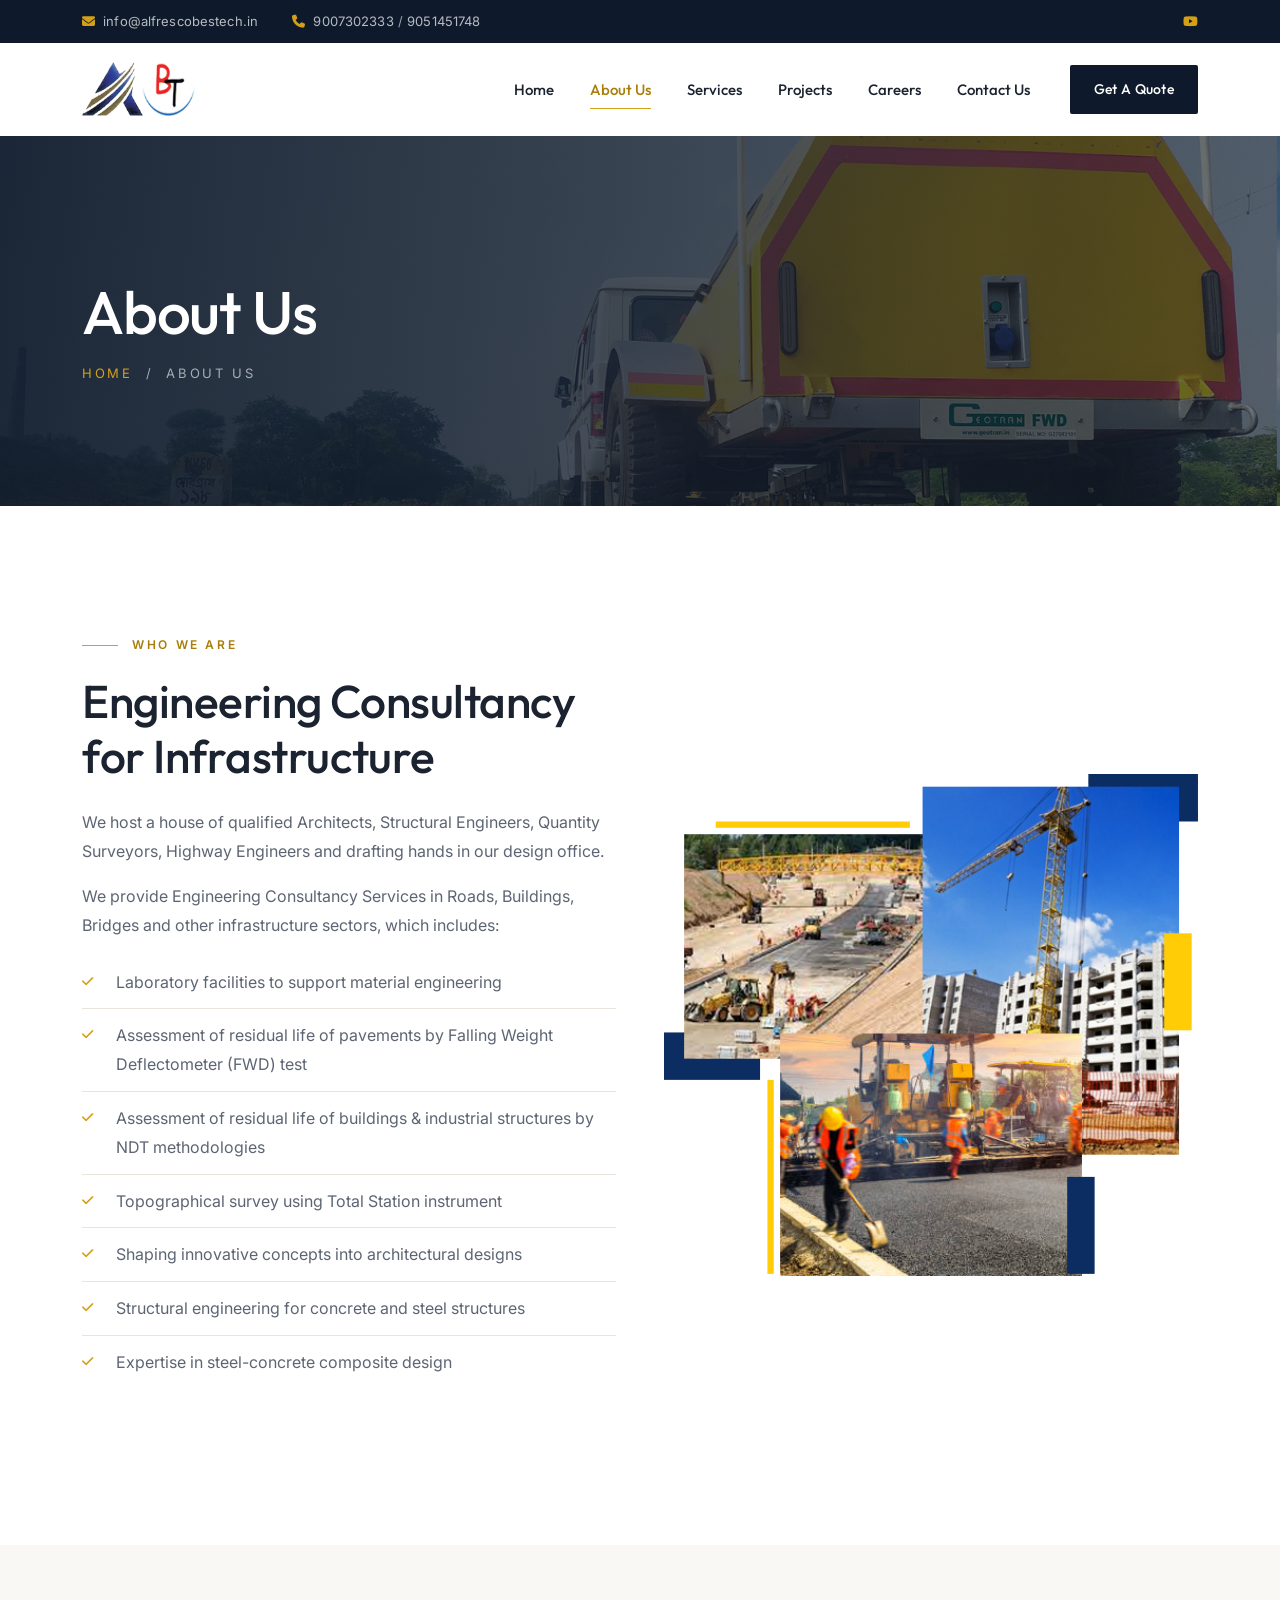
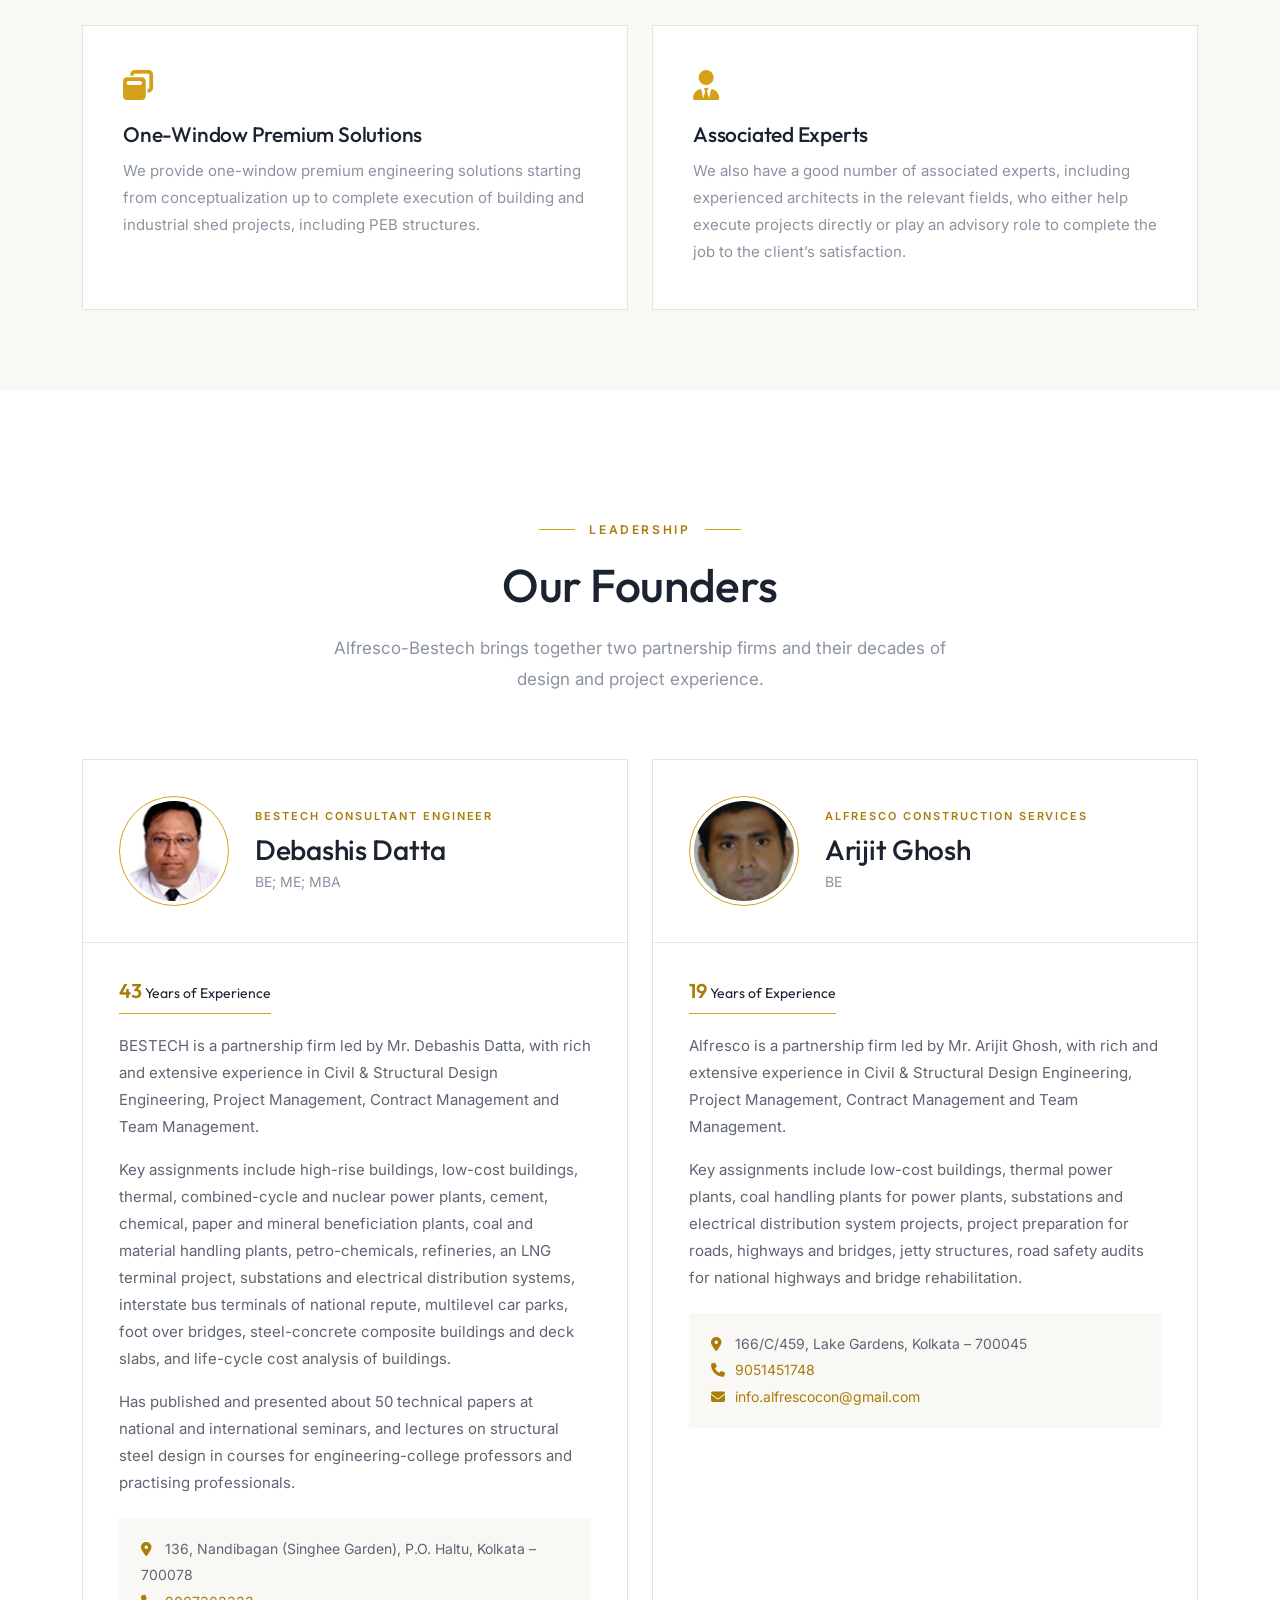
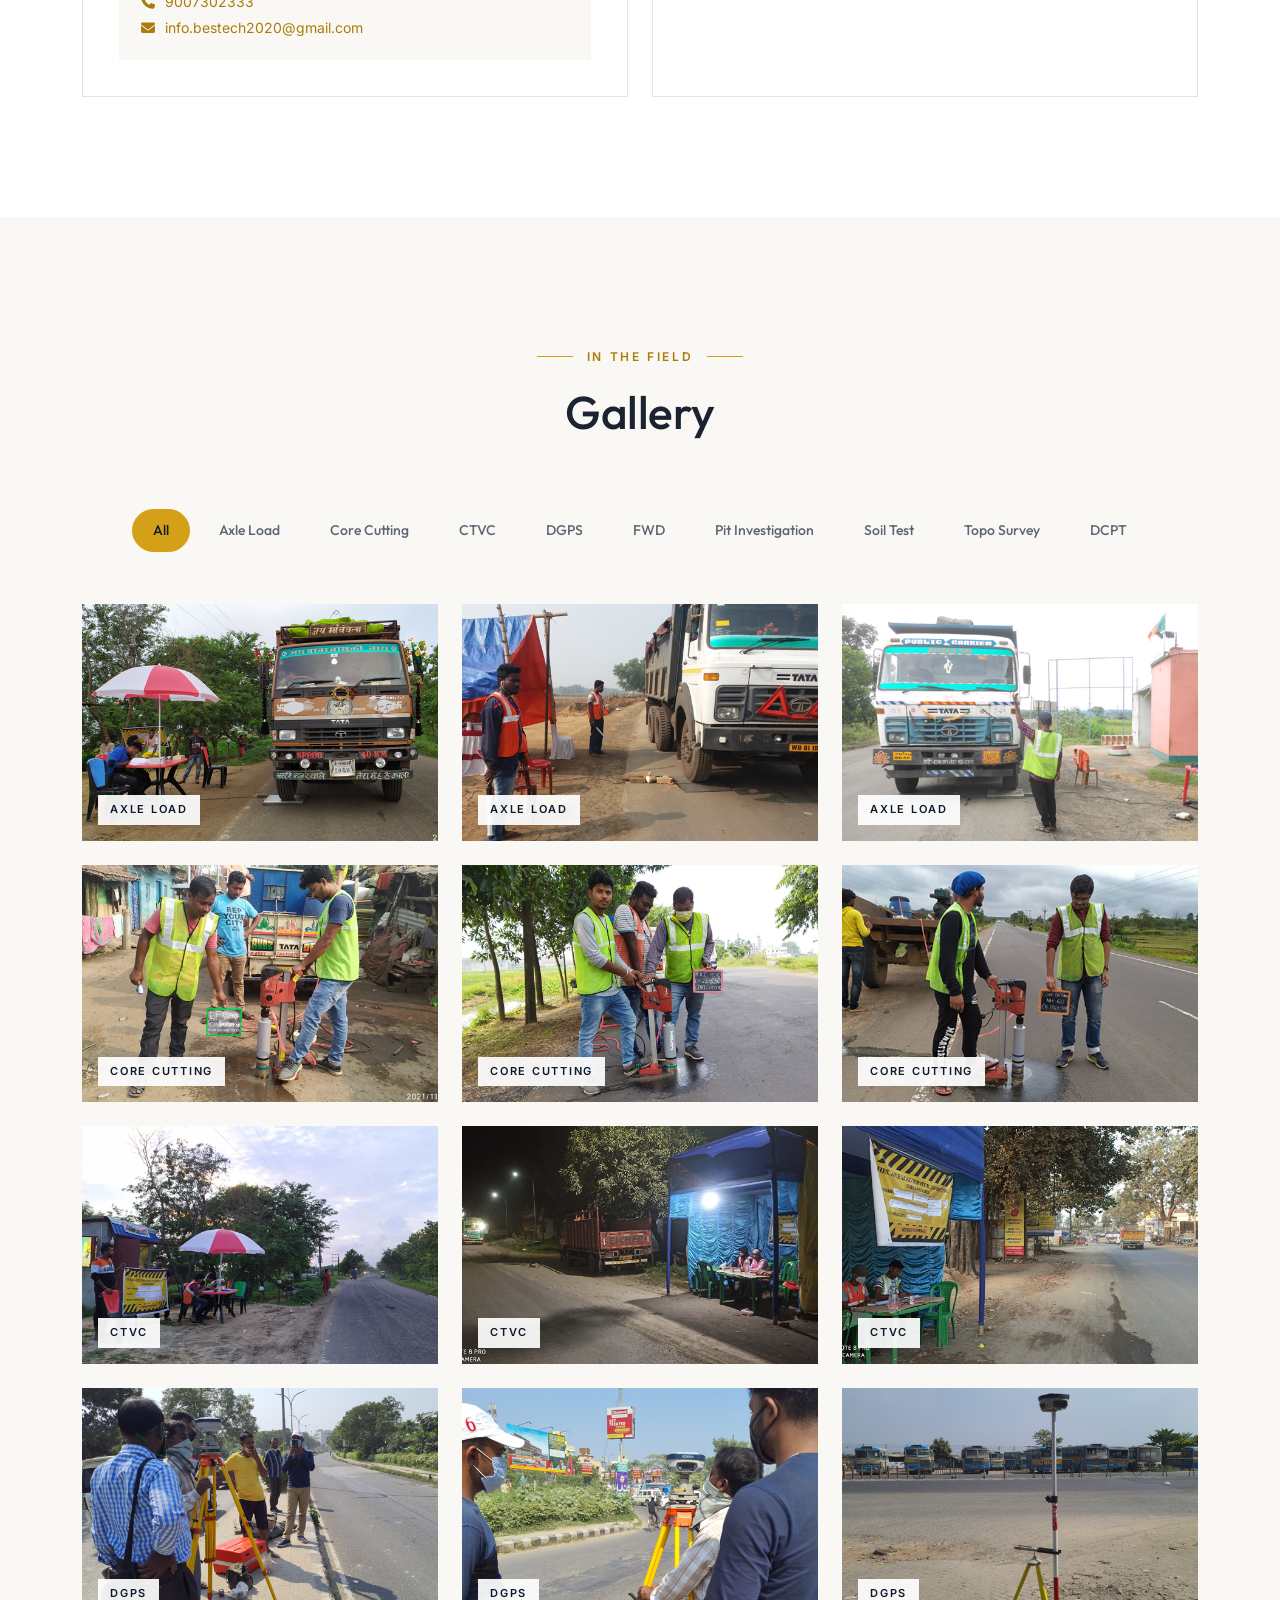
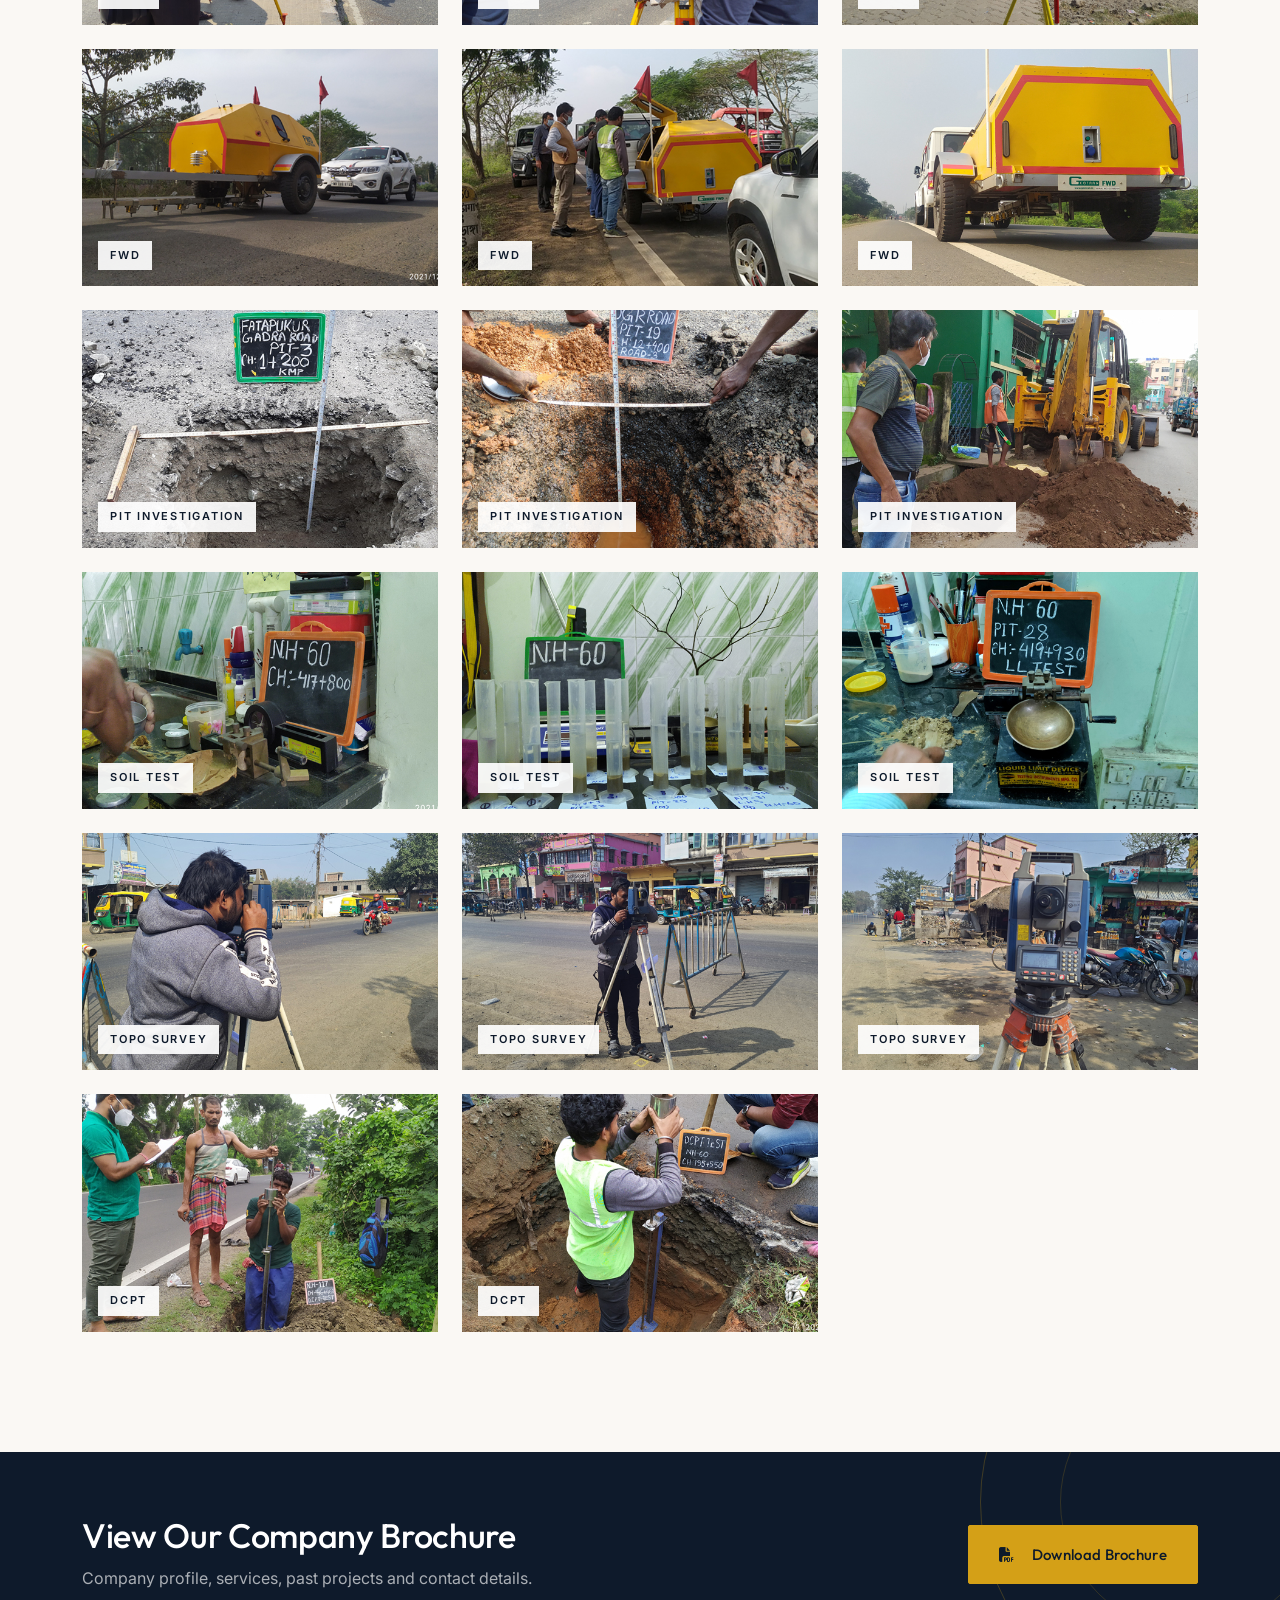
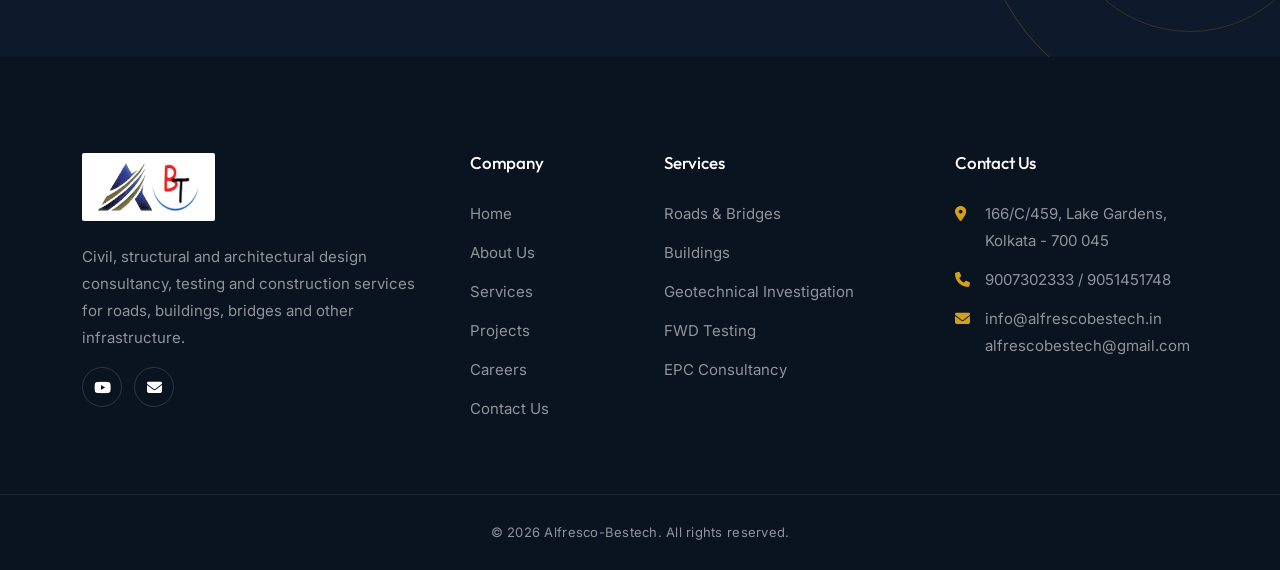
==== commit 3ace980f: "Add Careers page with job application form Both forms now share one FormSubmit handler driven by dat" ====
--- a/about.html
+++ b/about.html
@@ -11,7 +11,7 @@
     <link href="https://fonts.googleapis.com/css2?family=Inter:wght@300;400;500;600&family=Outfit:wght@200;300;400;500;600&display=swap" rel="stylesheet">
     <link href="https://cdn.jsdelivr.net/npm/bootstrap@5.3.3/dist/css/bootstrap.min.css" rel="stylesheet">
     <link href="https://cdnjs.cloudflare.com/ajax/libs/font-awesome/6.5.2/css/all.min.css" rel="stylesheet">
-    <link rel="stylesheet" href="style.css?v=6">
+    <link rel="stylesheet" href="style.css?v=7">
     <script>document.documentElement.classList.add('js');</script>
 </head>
 <body>
@@ -43,6 +43,7 @@
                         <li class="nav-item"><a class="nav-link active" href="about.html">About Us</a></li>
                         <li class="nav-item"><a class="nav-link" href="services.html">Services</a></li>
                         <li class="nav-item"><a class="nav-link" href="projects.html">Projects</a></li>
+                        <li class="nav-item"><a class="nav-link" href="careers.html">Careers</a></li>
                         <li class="nav-item"><a class="nav-link" href="contact.html">Contact Us</a></li>
                     </ul>
                     <a href="contact.html#enquiry" class="header-quote">Get A Quote</a>
@@ -302,6 +303,7 @@
                             <li><a href="about.html">About Us</a></li>
                             <li><a href="services.html">Services</a></li>
                             <li><a href="projects.html">Projects</a></li>
+                            <li><a href="careers.html">Careers</a></li>
                             <li><a href="contact.html">Contact Us</a></li>
                         </ul>
                     </div>
@@ -335,6 +337,6 @@
     <div class="lightbox" id="lightbox"><button class="close" aria-label="Close">&times;</button><img alt=""></div>
 
     <script src="https://cdn.jsdelivr.net/npm/bootstrap@5.3.3/dist/js/bootstrap.bundle.min.js"></script>
-    <script src="script.js?v=5"></script>
+    <script src="script.js?v=7"></script>
 </body>
 </html>
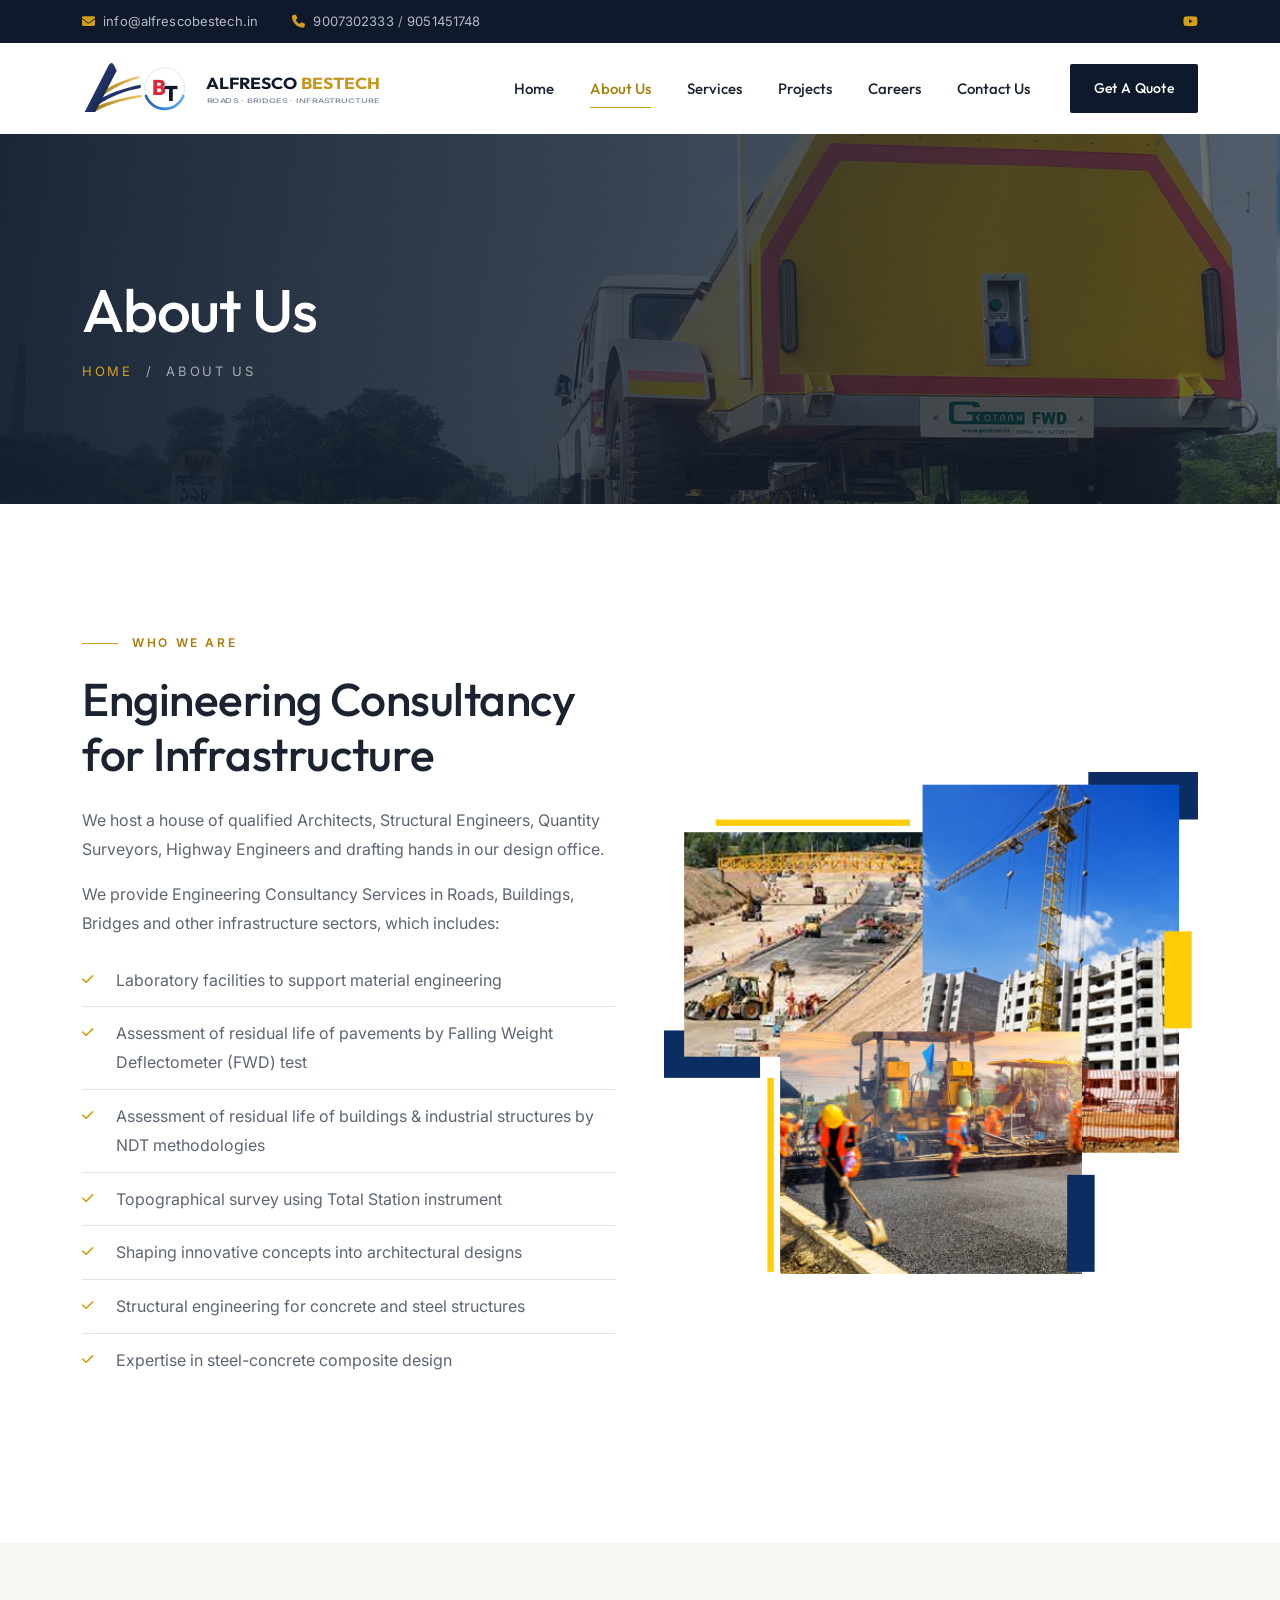
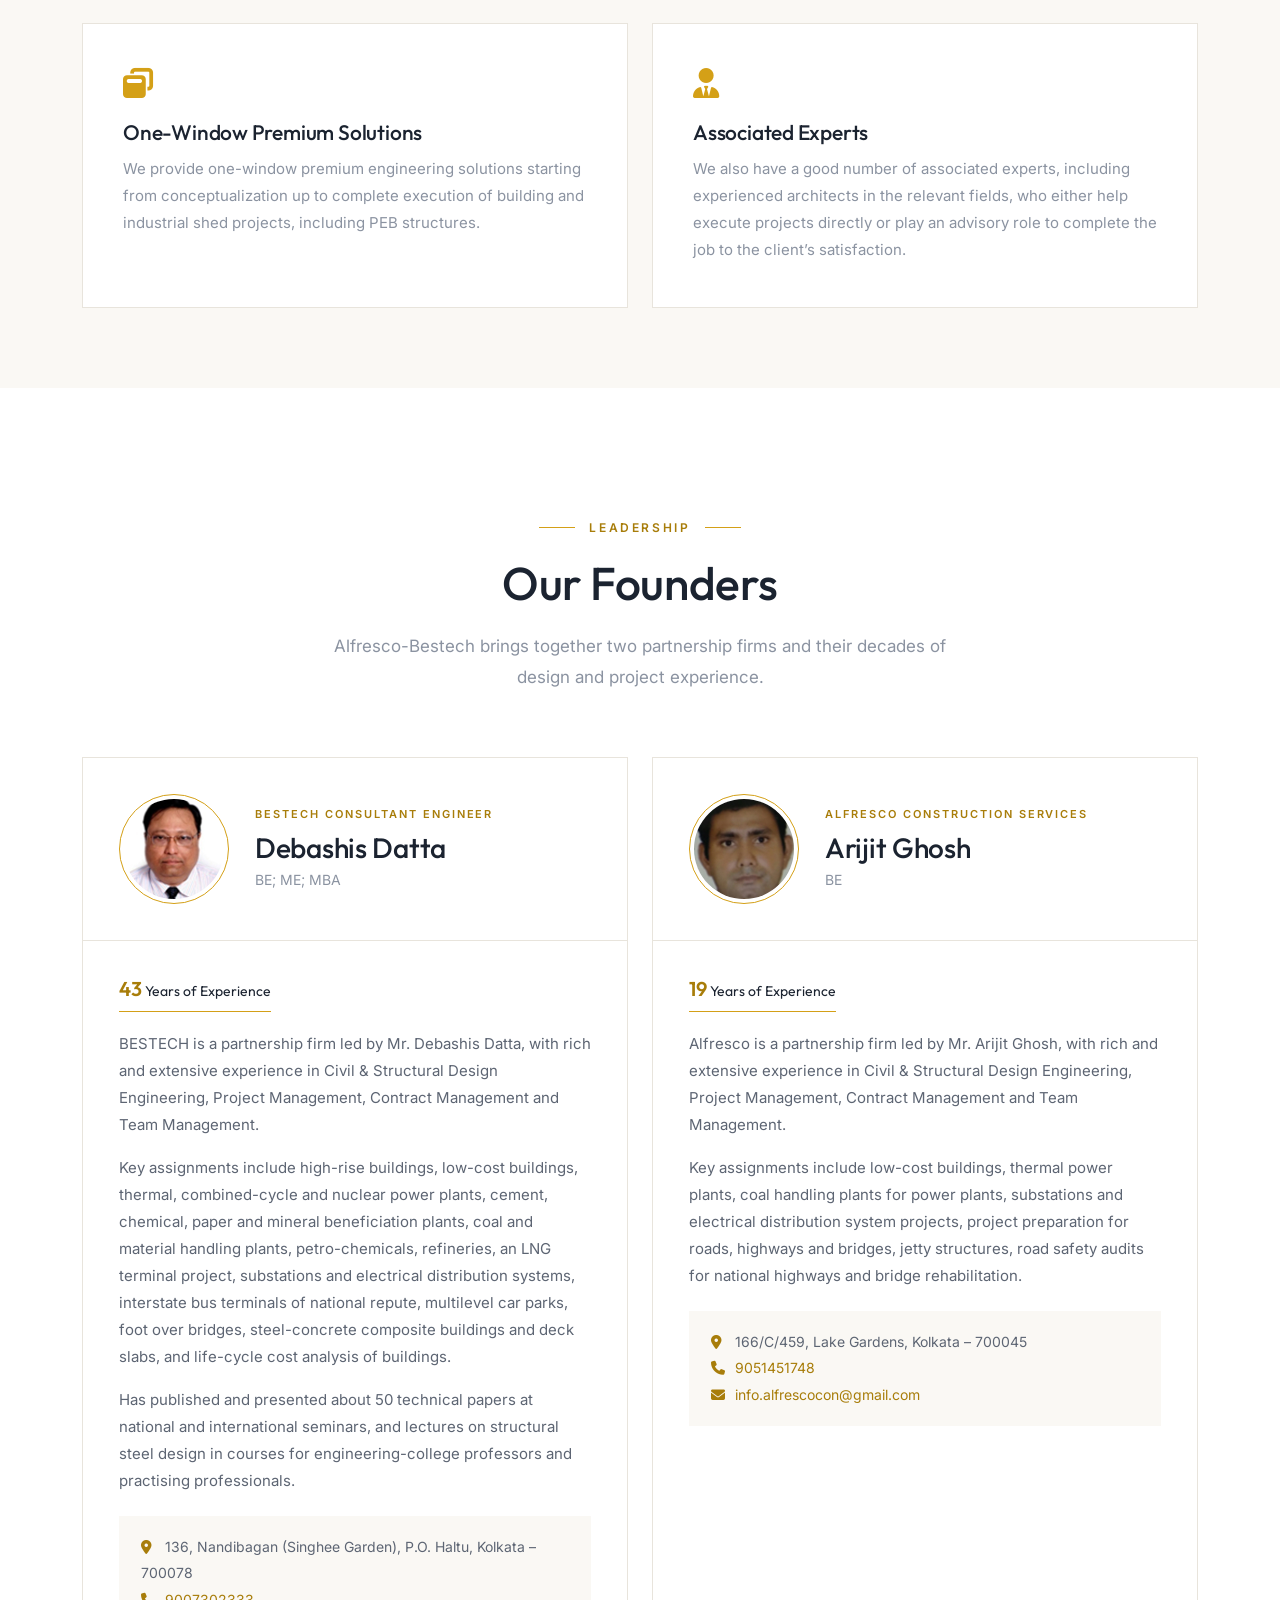
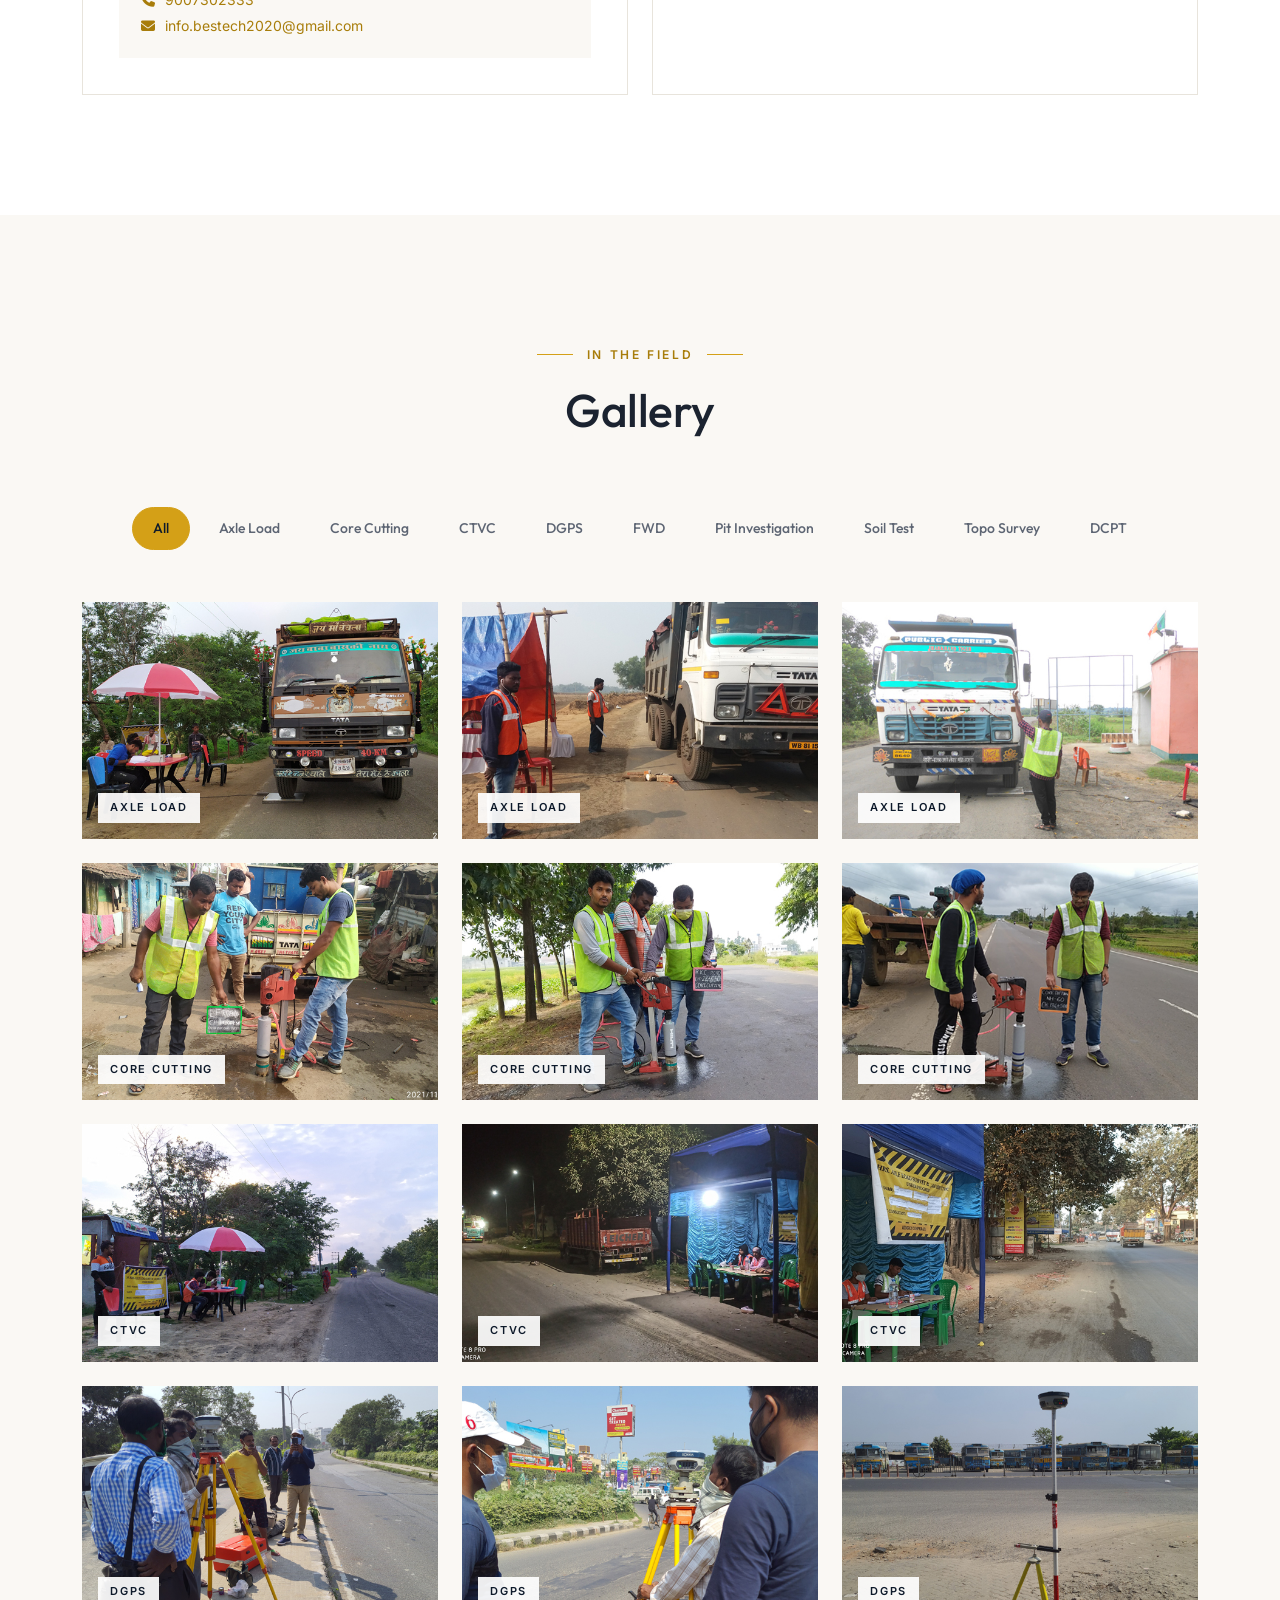
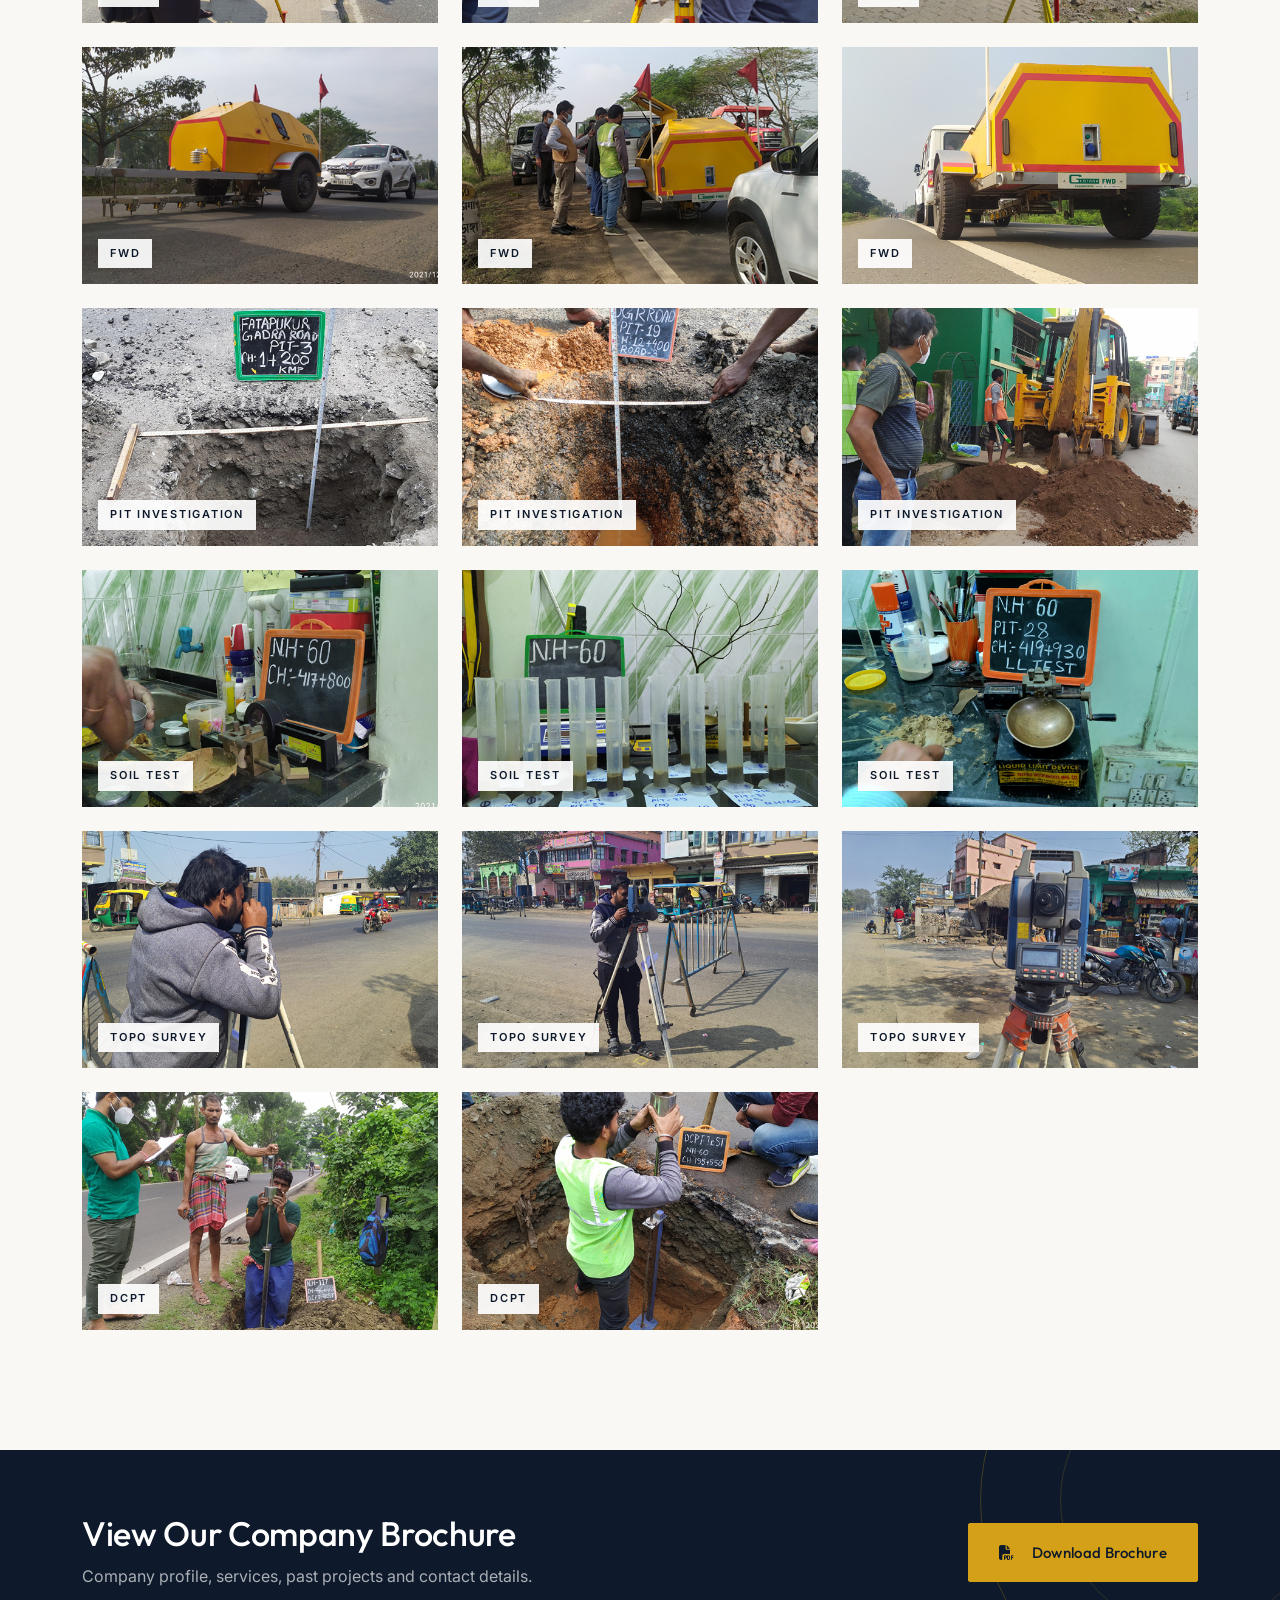
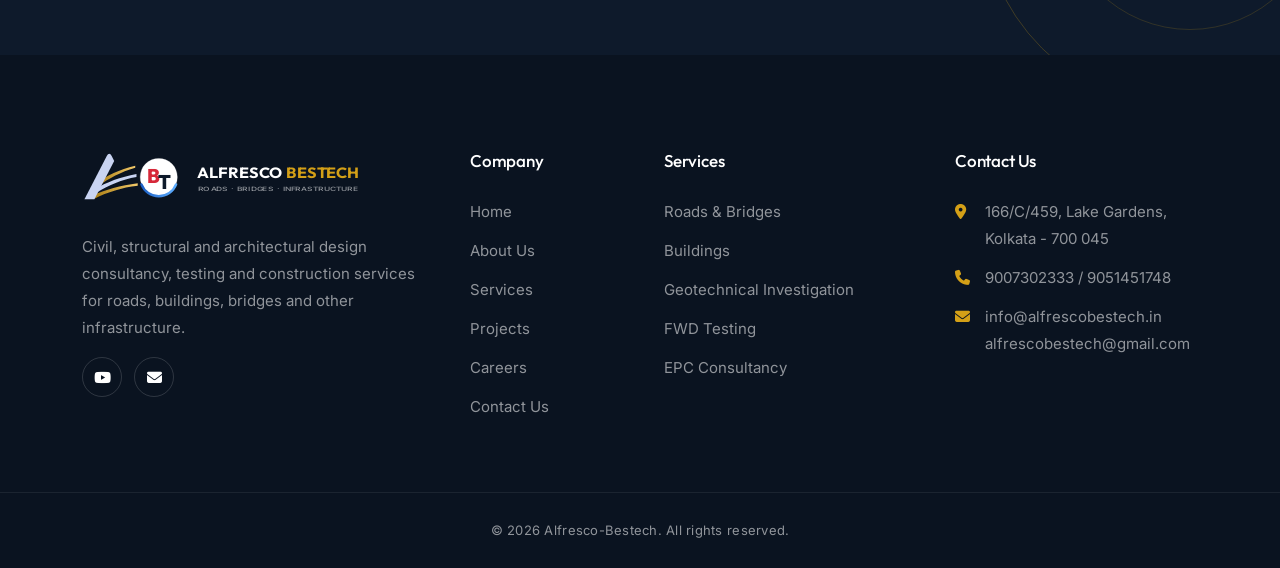
==== commit 97289216: "Replace PNG logo with sharper SVG logo and wordmark Co-Authored-By: Claude Opus 5.5 <noreply@anthrop" ====
--- a/about.html
+++ b/about.html
@@ -11,7 +11,7 @@
     <link href="https://fonts.googleapis.com/css2?family=Inter:wght@300;400;500;600&family=Outfit:wght@200;300;400;500;600&display=swap" rel="stylesheet">
     <link href="https://cdn.jsdelivr.net/npm/bootstrap@5.3.3/dist/css/bootstrap.min.css" rel="stylesheet">
     <link href="https://cdnjs.cloudflare.com/ajax/libs/font-awesome/6.5.2/css/all.min.css" rel="stylesheet">
-    <link rel="stylesheet" href="style.css?v=7">
+    <link rel="stylesheet" href="style.css?v=10">
     <script>document.documentElement.classList.add('js');</script>
 </head>
 <body>
@@ -33,7 +33,26 @@
     <header class="site-header">
         <div class="container">
             <nav class="navbar navbar-expand-lg">
-                <a class="navbar-brand" href="index.html"><img src="images/logo.png" alt="Alfresco Bestech"></a>
+                <a class="navbar-brand" href="index.html">
+                <svg class="brand-logo" viewBox="0 0 456 84" role="img" aria-label="Alfresco Bestech">
+                    <defs>
+                        <linearGradient id="abNavy" x1="0" y1="0" x2="1" y2="1"><stop offset="0" stop-color="#34489c"/><stop offset="1" stop-color="#0e1a2b"/></linearGradient>
+                        <linearGradient id="abGold" x1="0" y1="0" x2="1" y2="0"><stop offset="0" stop-color="#a87b10"/><stop offset="1" stop-color="#f2c96a"/></linearGradient>
+                        <linearGradient id="abRing" x1="0" y1="0" x2="1" y2="0"><stop offset="0" stop-color="#1c5fc4"/><stop offset="1" stop-color="#5eaeff"/></linearGradient>
+                    </defs>
+                    <path d="M24 52C40 40 60 30 86 24L86 27C62 34 44 44 27 56Z" fill="url(#abGold)"/>
+                    <path d="M20 62C40 50 62 42 88 37L88 42C64 46 44 55 24 67Z" fill="url(#abNavy)" class="brand-navy"/>
+                    <path d="M16 72C38 62 62 56 90 52L90 56C64 59 42 66 20 77Z" fill="url(#abGold)"/>
+                    <path d="M4 78L40 8Q44 1 48 8L52 16L20 78Z" fill="url(#abNavy)" class="brand-navy"/>
+                    <circle cx="124" cy="42" r="30" class="brand-disc"/>
+                    <path d="M96 54A30 30 0 0 0 152 54" fill="none" stroke="url(#abRing)" stroke-width="4" stroke-linecap="round"/>
+                    <text x="105" y="52" class="brand-letter" fill="#d62839">B</text>
+                    <text x="123" y="62" class="brand-letter" fill="#0e1a2b">T</text>
+                    <line x1="170" y1="18" x2="170" y2="66" stroke="url(#abGold)" stroke-width="1.5"/>
+                    <text x="186" y="44" class="brand-word" textLength="262" lengthAdjust="spacingAndGlyphs">ALFRESCO <tspan class="brand-gold">BESTECH</tspan></text>
+                    <text x="187" y="64" class="brand-tag" textLength="260" lengthAdjust="spacingAndGlyphs">ROADS &#183; BRIDGES &#183; INFRASTRUCTURE</text>
+                </svg>
+                </a>
                 <button class="navbar-toggler" type="button" data-bs-toggle="collapse" data-bs-target="#navMenu" aria-label="Menu">
                     <i class="fa-solid fa-bars"></i>
                 </button>
@@ -289,7 +308,26 @@
             <div class="container">
                 <div class="row g-5">
                     <div class="col-lg-4 col-md-6">
-                        <div class="logo-box"><img src="images/logo.png" alt="Alfresco Bestech"></div>
+                        <a class="logo-box" href="index.html">
+                <svg class="brand-logo" viewBox="0 0 456 84" role="img" aria-label="Alfresco Bestech">
+                    <defs>
+                        <linearGradient id="abNavy" x1="0" y1="0" x2="1" y2="1"><stop offset="0" stop-color="#34489c"/><stop offset="1" stop-color="#0e1a2b"/></linearGradient>
+                        <linearGradient id="abGold" x1="0" y1="0" x2="1" y2="0"><stop offset="0" stop-color="#a87b10"/><stop offset="1" stop-color="#f2c96a"/></linearGradient>
+                        <linearGradient id="abRing" x1="0" y1="0" x2="1" y2="0"><stop offset="0" stop-color="#1c5fc4"/><stop offset="1" stop-color="#5eaeff"/></linearGradient>
+                    </defs>
+                    <path d="M24 52C40 40 60 30 86 24L86 27C62 34 44 44 27 56Z" fill="url(#abGold)"/>
+                    <path d="M20 62C40 50 62 42 88 37L88 42C64 46 44 55 24 67Z" fill="url(#abNavy)" class="brand-navy"/>
+                    <path d="M16 72C38 62 62 56 90 52L90 56C64 59 42 66 20 77Z" fill="url(#abGold)"/>
+                    <path d="M4 78L40 8Q44 1 48 8L52 16L20 78Z" fill="url(#abNavy)" class="brand-navy"/>
+                    <circle cx="124" cy="42" r="30" class="brand-disc"/>
+                    <path d="M96 54A30 30 0 0 0 152 54" fill="none" stroke="url(#abRing)" stroke-width="4" stroke-linecap="round"/>
+                    <text x="105" y="52" class="brand-letter" fill="#d62839">B</text>
+                    <text x="123" y="62" class="brand-letter" fill="#0e1a2b">T</text>
+                    <line x1="170" y1="18" x2="170" y2="66" stroke="url(#abGold)" stroke-width="1.5"/>
+                    <text x="186" y="44" class="brand-word" textLength="262" lengthAdjust="spacingAndGlyphs">ALFRESCO <tspan class="brand-gold">BESTECH</tspan></text>
+                    <text x="187" y="64" class="brand-tag" textLength="260" lengthAdjust="spacingAndGlyphs">ROADS &#183; BRIDGES &#183; INFRASTRUCTURE</text>
+                </svg>
+                </a>
                         <p>Civil, structural and architectural design consultancy, testing and construction services for roads, buildings, bridges and other infrastructure.</p>
                         <div class="social mt-3">
                             <a href="https://www.youtube.com/channel/UCKjcMw4crTp7XbY3OMs8AHA" target="_blank" rel="noopener" aria-label="YouTube"><i class="fa-brands fa-youtube"></i></a>
@@ -337,6 +375,6 @@
     <div class="lightbox" id="lightbox"><button class="close" aria-label="Close">&times;</button><img alt=""></div>
 
     <script src="https://cdn.jsdelivr.net/npm/bootstrap@5.3.3/dist/js/bootstrap.bundle.min.js"></script>
-    <script src="script.js?v=7"></script>
+    <script src="script.js?v=10"></script>
 </body>
 </html>
--- a/style.css
+++ b/style.css
@@ -131,8 +131,14 @@
 }
 .site-header.scrolled { border-bottom-color: var(--line); box-shadow: 0 10px 30px -18px rgba(14,26,43,.25); }
 .site-header .navbar { padding: 0; }
-.site-header .navbar-brand img { height: 54px; margin: 14px 0; transition: height .4s var(--ease); }
-.site-header.scrolled .navbar-brand img { height: 46px; margin: 10px 0; }
+.brand-logo { display: block; width: auto; overflow: visible; }
+.brand-disc { fill: var(--white); stroke: #e1e6ef; stroke-width: 1.5; }
+.brand-letter { font-family: var(--head-font); font-weight: 800; font-size: 32px; }
+.brand-word { font-family: var(--head-font); font-weight: 700; font-size: 24px; fill: var(--navy); }
+.brand-gold { fill: #c8961c; }
+.brand-tag { font-family: var(--body-font); font-weight: 500; font-size: 9.5px; fill: #7a8597; }
+.site-header .navbar-brand .brand-logo { height: 56px; margin: 12px 0; transition: height .4s var(--ease), margin .4s var(--ease); }
+.site-header.scrolled .navbar-brand .brand-logo { height: 46px; margin: 9px 0; }
 .site-header .nav-link {
     font-family: var(--head-font);
     font-weight: 500;
@@ -715,6 +721,36 @@
 .quote-form .form-select { background-position: right 2px center; }
 .quote-form textarea.form-control { resize: vertical; }
 .quote-form .btn-main { margin-top: 10px; }
+.file-drop {
+    display: flex;
+    align-items: center;
+    gap: 16px;
+    border: 1px dashed var(--gold);
+    background: var(--white);
+    padding: 20px 24px;
+    margin-top: 8px;
+    cursor: pointer;
+    transition: all .3s var(--ease);
+}
+.file-drop:hover { background: var(--cream); }
+.file-drop input { position: absolute; width: 1px; height: 1px; opacity: 0; }
+.file-drop:focus-within { outline: 2px solid var(--gold); outline-offset: 2px; }
+.file-drop i { font-size: 26px; color: var(--gold-dark); }
+.file-drop .file-name { font-family: var(--head-font); font-weight: 500; color: var(--ink); }
+.file-drop .file-hint { margin-left: auto; font-size: 13px; color: var(--muted); }
+.file-drop.has-file { border-style: solid; background: var(--cream); }
+.file-drop.has-file i::before { content: '\f15c'; }
+.thank-icon {
+    width: 96px; height: 96px;
+    margin: 0 auto 30px;
+    border-radius: 50%;
+    border: 1px solid var(--gold);
+    color: var(--gold-dark);
+    display: flex;
+    align-items: center;
+    justify-content: center;
+    font-size: 36px;
+}
 .form-status { font-size: 14px; margin-top: 18px; padding: 0; }
 .form-status.ok, .form-status.err { padding: 14px 18px; }
 .form-status.ok { background: #eef7f0; color: #1e7b3c; border-left: 2px solid #2fa553; }
@@ -732,8 +768,13 @@
     font-weight: 500;
     margin-bottom: 26px;
 }
-.site-footer .logo-box { background: var(--white); display: inline-block; padding: 10px 16px; margin-bottom: 22px; border-radius: 2px; }
-.site-footer .logo-box img { height: 48px; }
+.site-footer .logo-box { display: inline-block; margin-bottom: 22px; }
+.site-footer .logo-box .brand-logo { height: 52px; max-width: 100%; }
+.site-footer .brand-word { fill: var(--white); }
+.site-footer .brand-gold { fill: var(--gold); }
+.site-footer .brand-tag { fill: rgba(255,255,255,.55); }
+.site-footer .brand-disc { stroke: rgba(255,255,255,.25); }
+.site-footer .brand-navy { fill: #c9d4f2; }
 .site-footer ul { list-style: none; padding: 0; margin: 0; }
 .site-footer ul li { margin-bottom: 12px; }
 .site-footer a { color: rgba(255,255,255,.55); }
@@ -804,6 +845,9 @@
     .hero-arrow { display: none; }
     .hero-dots { right: auto; left: 24px; }
     .hero h1 { font-size: 60px; }
+}
+@media (min-width: 992px) and (max-width: 1199px) {
+    .site-header .navbar-brand .brand-logo, .site-header.scrolled .navbar-brand .brand-logo { height: 40px; margin: 16px 0; }
 }
 @media (max-width: 991px) {
     .section { padding: 80px 0; }
@@ -822,6 +866,7 @@
 }
 @media (max-width: 575px) {
     body { font-size: 15px; }
+    .site-header .navbar-brand .brand-logo, .site-header.scrolled .navbar-brand .brand-logo { height: 42px; }
     .top-bar .info span { display: block; margin: 0; }
     .hero { min-height: 560px; }
     .hero h1 { font-size: 40px; }
